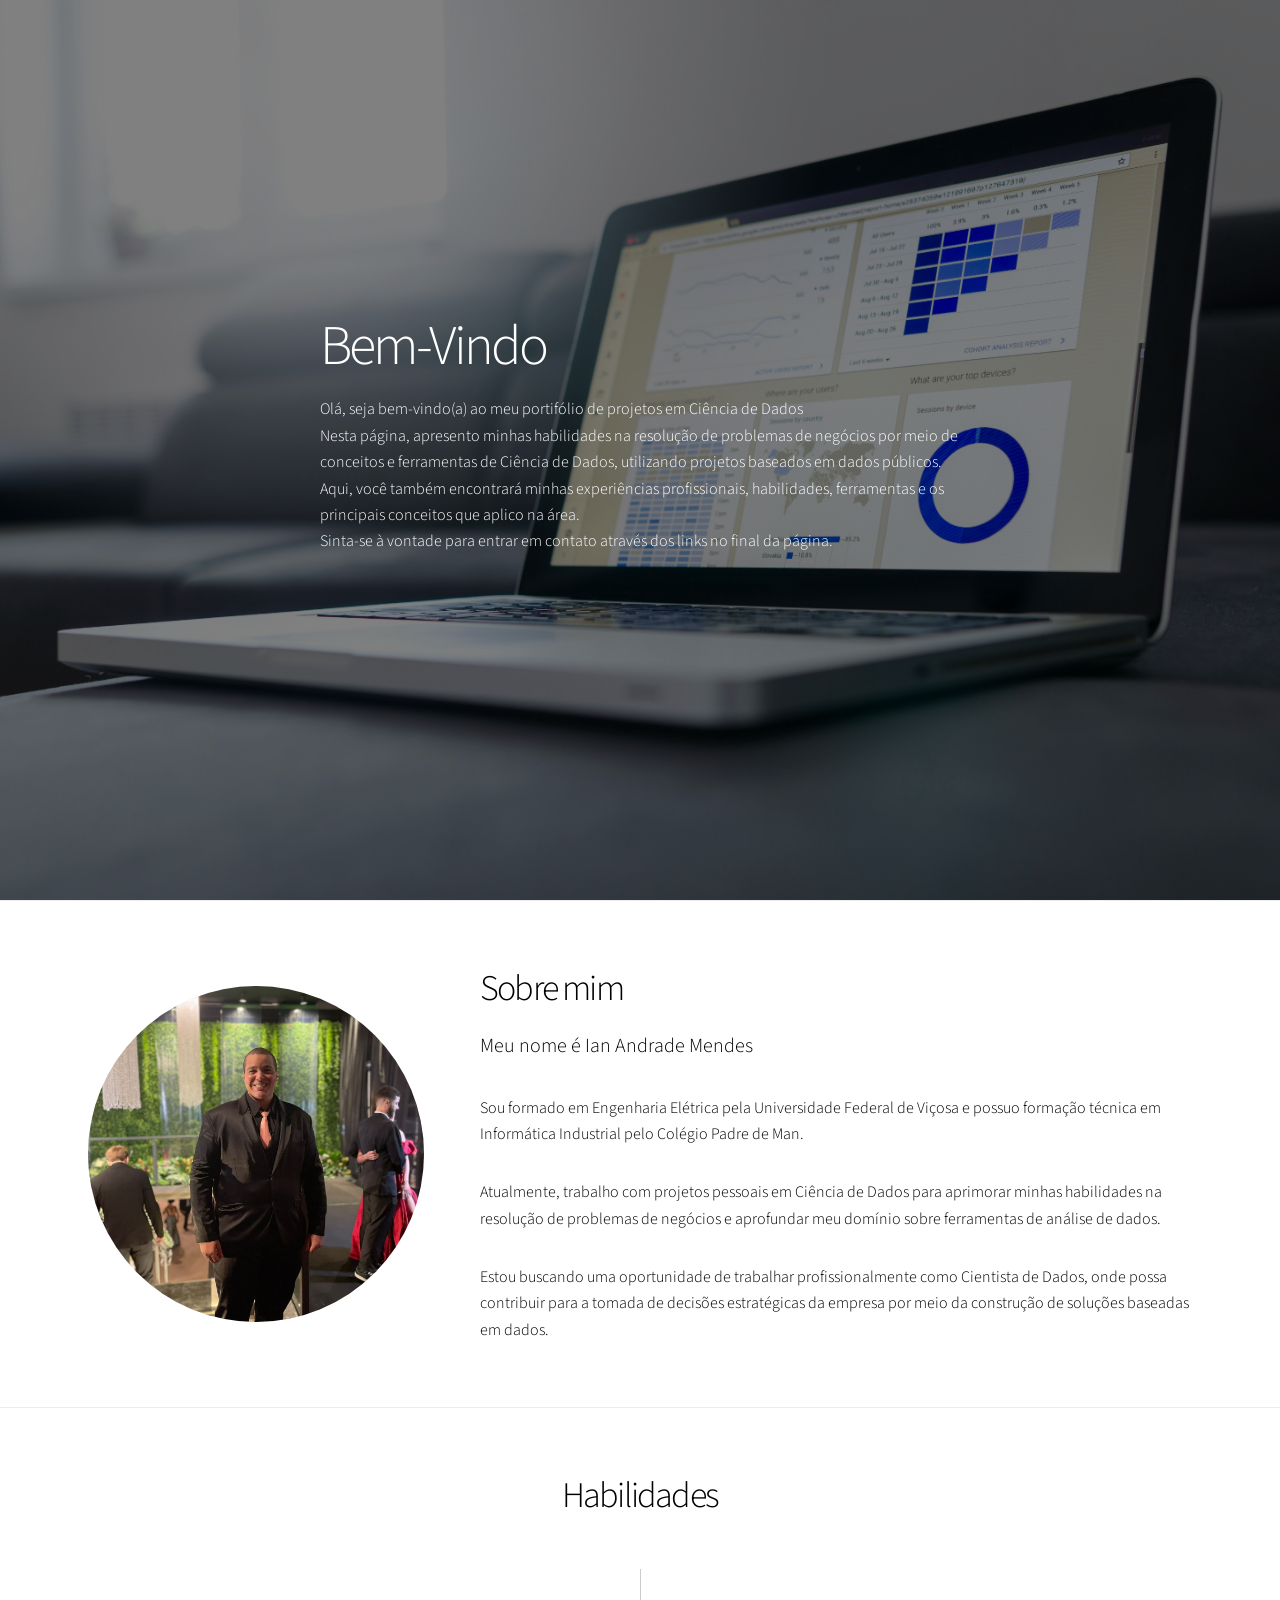
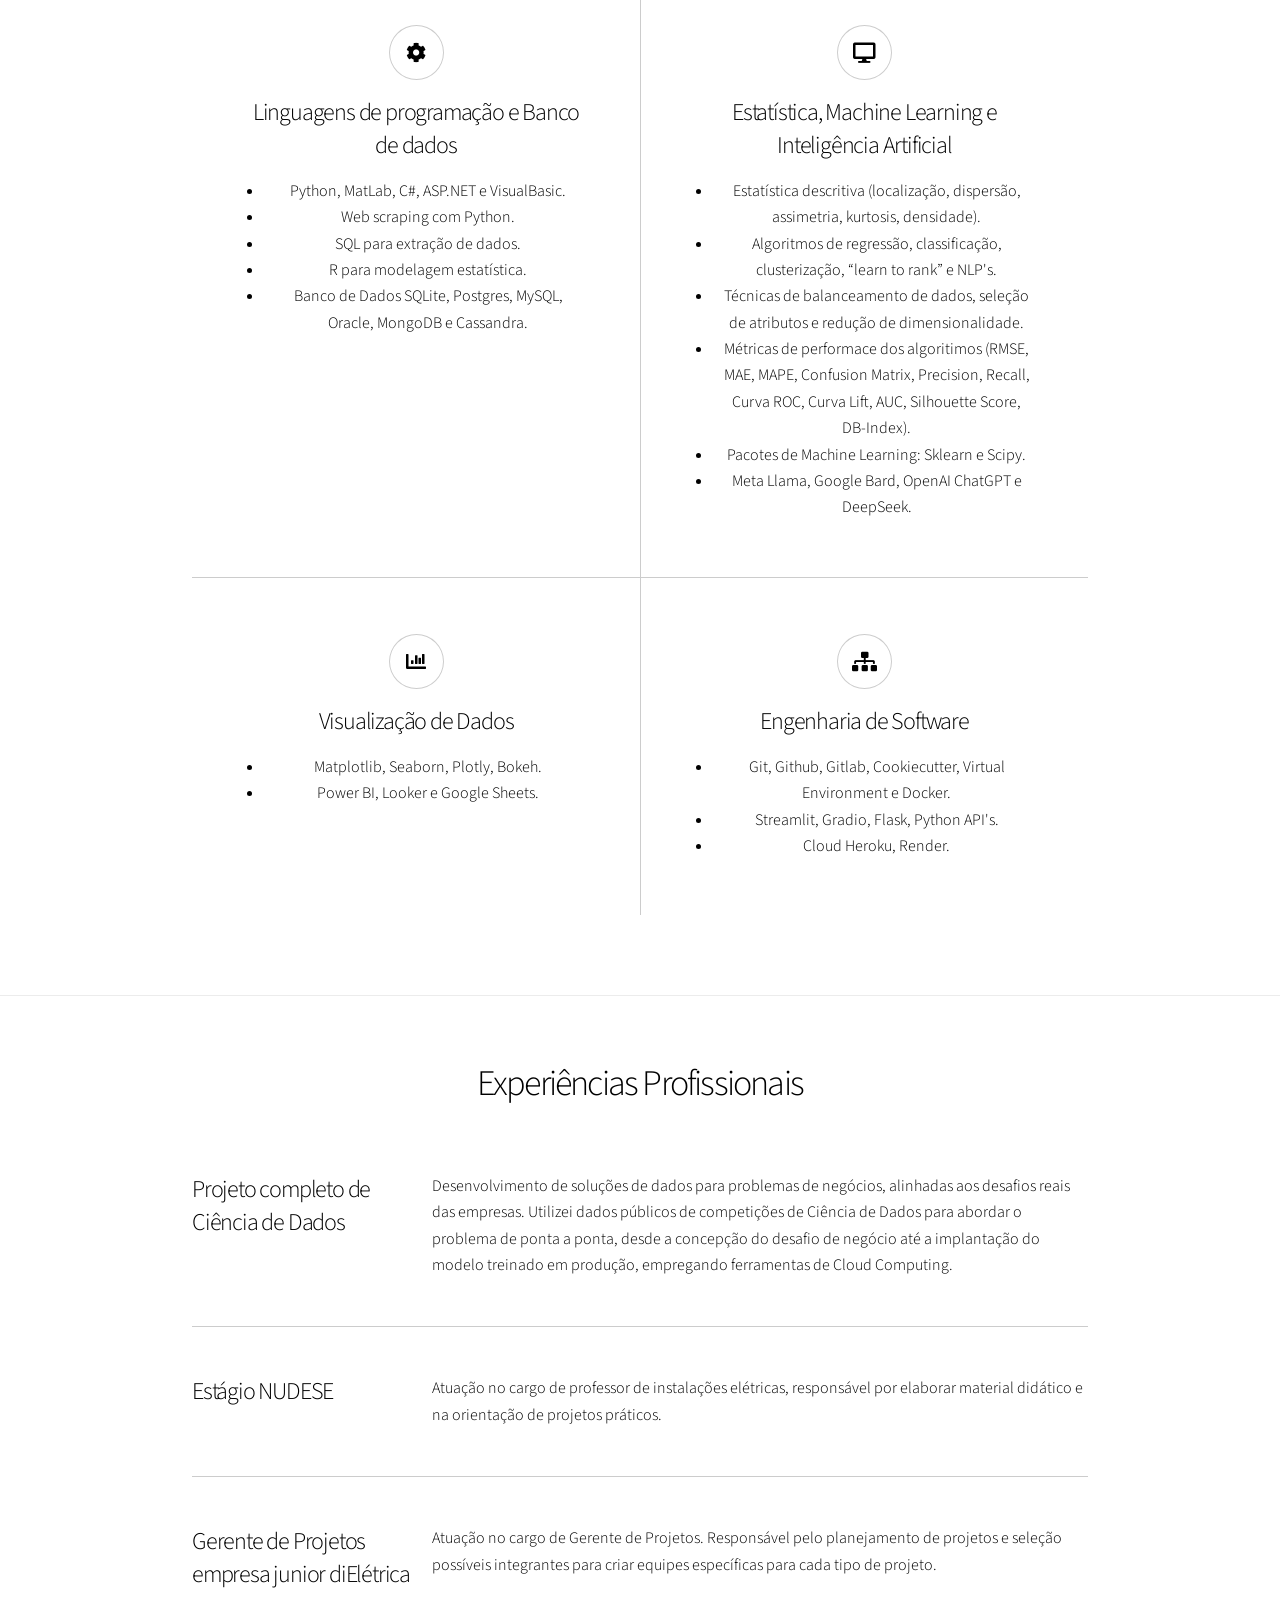
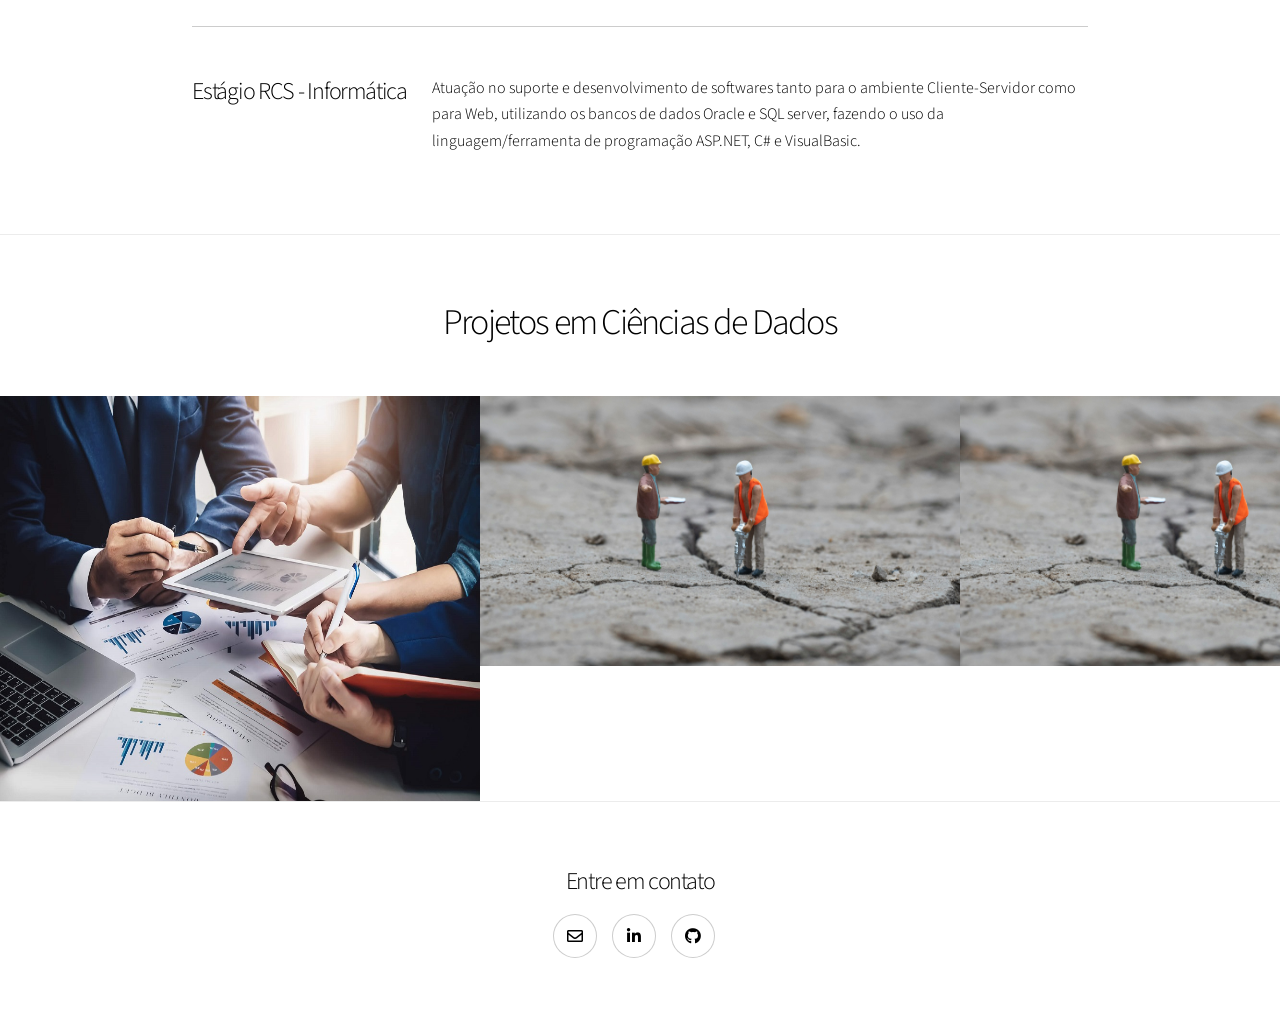
==== index.html @ 3b6299a1 "Update: changed saiba mais link in index.html" ====
<!DOCTYPE HTML>
<!--
	Story by HTML5 UP
	html5up.net | @ajlkn
	Free for personal and commercial use under the CCA 3.0 license (html5up.net/license)
-->
<html>
	<head>
		<title>Portifólio de Projetos</title>
		<meta charset="utf-8" />
		<meta name="viewport" content="width=device-width, initial-scale=1, user-scalable=no" />
		<link rel="stylesheet" href="assets/css/main.css" />
		<noscript><link rel="stylesheet" href="assets/css/noscript.css" /></noscript>
	</head>
	<body class="is-preload">

		<!-- Wrapper -->
			<div id="wrapper" class="divided">

				<!-- Bem Vindo -->		
					<section class="banner onload-image-fade-in onload-content-fade-right style5 fullscreen content-align-left image-position-center invert">
						<div class="content">
							<h1>Bem-Vindo</h1>
							<p>Olá, seja bem-vindo(a) ao meu portifólio de projetos em Ciência de Dados<br>
								Nesta página, apresento minhas habilidades na resolução de problemas de negócios por meio de conceitos e ferramentas de Ciência de Dados, utilizando projetos baseados em dados públicos.<br>
								Aqui, você também encontrará minhas experiências profissionais, habilidades, ferramentas e os principais conceitos que aplico na área.<br>
								Sinta-se à vontade para entrar em contato através dos links no final da página.
								</p>
						</div>
						<div class="image">
							<img src="images/img01.jpg" alt="" />
						</div>
					</section>

				<!-- Sobre mim -->
					<section class="spotlight style2 orient-right content-align-left image-position-center onscroll-image-fade-in" id="first">
						<div class="content">
							<h2>Sobre mim</h2>
							<p class="major">Meu nome é Ian Andrade Mendes</p>
							<p>Sou formado em Engenharia Elétrica pela Universidade Federal de Viçosa e possuo formação técnica em Informática Industrial pelo Colégio Padre de Man.</p>
							<p>Atualmente, trabalho com projetos pessoais em Ciência de Dados para aprimorar minhas habilidades na resolução de problemas de negócios e aprofundar meu domínio sobre ferramentas de análise de dados.</p>
							<p>Estou buscando uma oportunidade de trabalhar profissionalmente como Cientista de Dados, onde possa contribuir para a tomada de decisões estratégicas da empresa por meio da construção de soluções baseadas em dados.</p>
						</div>
						<div class="image">
							<img src="images/perfil.jpg" alt="" />
						</div>
					</section>

				<!-- Habilidades -->
				<section class="wrapper style1 align-center">
					<div class="inner">
						<h2>Habilidades</h2>
						<div class="items style1 big onscroll-fade-in">
							<section>
								<span class="icon solid style2 major fa-cog"></span>
								<h3>Linguagens de programação e Banco de dados</h3>
								<ul>
									<li>Python, MatLab, C#, ASP.NET e VisualBasic.</li>
									<li>Web scraping com Python.</li>
									<li>SQL para extração de dados.</li>
									<li>R para modelagem estatística.</li>
									<li>Banco de Dados SQLite, Postgres, MySQL, Oracle, MongoDB e Cassandra.</li>
								</ul>
							</section>
							<section>
								<span class="icon solid style2 major fa-desktop"></span>
								<h3>Estatística, Machine Learning e Inteligência Artificial</h3>
								<ul>
									<li>Estatística descritiva (localização, dispersão, assimetria, kurtosis, densidade).</li>
									<li>Algoritmos de regressão, classificação, clusterização, “learn to rank” e NLP's.</li>
									<li>Técnicas de balanceamento de dados, seleção de atributos e redução de dimensionalidade.</li>
									<li>Métricas de performace dos algoritimos (RMSE, MAE, MAPE, Confusion Matrix, Precision, Recall, Curva ROC, Curva Lift, AUC, Silhouette Score, DB-Index).</li>
									<li>Pacotes de Machine Learning: Sklearn e Scipy.</li>
									<li>Meta Llama, Google Bard, OpenAI ChatGPT e DeepSeek.</li>
								</ul>
							</section>
							<section>
								<span class="icon solid style2 major fa-chart-bar"></span>
								<h3>Visualização de Dados</h3>
								<ul>
									<li>Matplotlib, Seaborn, Plotly, Bokeh.</li>
									<li>Power BI, Looker e Google Sheets.</li>
								</ul>
							</section>
							<section>
								<span class="icon solid style2 major fa-sitemap"></span>
								<h3>Engenharia de Software</h3>
								<ul>
									<li>Git, Github, Gitlab, Cookiecutter, Virtual Environment e Docker.</li>
									<li>Streamlit, Gradio, Flask, Python API's.</li>
									<li>Cloud Heroku, Render.</li>
								</ul>
							</section>
						</div>
					</div>
				</section>

				<!-- Experiencias Profissionais -->
				<section class="wrapper style1 align-center">
					<div class="inner">
						<h2>Experiências Profissionais</h2>
						<div class="index align-left">
							<!-- Projetos de ciencia de dados -->
								<section>
									<header>
										<h3>Projeto completo de Ciência de Dados</h3>
									</header>
									<div class="content">

										<p>Desenvolvimento de soluções de dados para problemas de negócios, alinhadas aos desafios reais das empresas.
										Utilizei dados públicos de competições de Ciência de Dados para abordar o problema de ponta a ponta, desde a concepção do 
										desafio de negócio até a implantação do modelo treinado em produção, empregando ferramentas de Cloud Computing.</p>

									</div>
								</section>
							<!-- Estágio Nudese -->
							<section>
								<header>
									<h3>Estágio NUDESE</h3>
								</header>
								<div class="content">
									<p>Atuação no cargo de professor de instalações elétricas, responsável por elaborar material didático e na orientação de projetos práticos.</p>
								</div>
							</section>
							<!-- Empresa Junior -->
							<section>
								<header>
									<h3>Gerente de Projetos empresa junior diElétrica</h3>
								</header>
								<div class="content">
									<p>Atuação no cargo de Gerente de Projetos. Responsável pelo planejamento de projetos e seleção possíveis integrantes para criar equipes específicas para cada tipo de projeto.</p>
								</div>
							</section>
							<!-- Estágio RCS -->
							<section>
								<header>
									<h3>Estágio RCS - Informática</h3>
								</header>
								<div class="content">
									<p>Atuação no suporte e desenvolvimento de softwares tanto para o ambiente Cliente-Servidor como para Web, utilizando os bancos de dados Oracle e SQL server, fazendo o uso da linguagem/ferramenta de programação ASP.NET, C# e VisualBasic.</p>
								</div>
							</section>
						</div>
					</div>
				</section>
					
				<!-- Projetos -->
					<section class="wrapper style1 align-center">
						<div class="inner">
							<h2>Projetos em Ciências de Dados</h2>
						</div>

						<!-- Gallery -->
							<div class="gallery style2 big lightbox onscroll-fade-in">
								<article>
									<a href="https://rossmann-forecast.streamlit.app" class="image">
										<img src="images/gallery/thumbs/prev2.jpg" height="405" alt="" />
									</a>
									<div class="caption">
										<h3>Previsão de vendas</h3>
										<p>Utilizei Python, estatística e técnicas de Machine Learning supervisionado para prever a receita de um grupo de lojas.
											A modelagem foi baseada nas características e no desempenho individual de cada loja, permitindo estimar a receita esperada para as próximas 6 semanas.</p>
											<h5>Ferramentas utilizadas:</h5>
											<p>	Git, Github, Python, Pandas, Matplotlib, Seaborn, Boruta,
												Linear Regression, Lasso, Random Forest, XGBoost,
												Render, Heroku, Ngrok. </p>
										<ul class="actions fixed">
											<li><span class="button small">Saiba Mais</span></li>
										</ul>
									</div>
								</article>
								<article>
									<a class="image">
										<img src="images/gallery/thumbs/underconstruct.jpg" alt="" />
									</a>
									<div class="caption">
										<h3>Projetos Futuros</h3>
										<p></p>
										<ul class="actions fixed">
											<li><span class="button small">Saiba Mais</span></li>
										</ul>
									</div>
								</article>
								<article>
									<a class="image">
										<img src="images/gallery/thumbs/underconstruct.jpg" alt="" />
									</a>
									<div class="caption">
										<h3>Projetos Futuros</h3>
										<p></p>
										<ul class="actions fixed">
											<li><span class="button small">Saiba Mais</span></li>
										</ul>
									</div>
								</article>
							</div>

					</section>
	
				<!-- Footer -->
					<footer class="wrapper style1 align-center">
						<div class="inner">
							<header>
								<h3>Entre em contato</h3>
							</header>
							<ul class="icons">
								<li><a class="icon style2 fa-envelope" onclick="copiarTexto()"><span class="copied-message" id="message">Email copiado!</span></a></li>
								<li><a href="https://www.linkedin.com/in/ian-andrade/" class="icon brands style2 fa-linkedin-in"><span class="label">LinkedIn</span></a></li>
								<li><a href="https://github.com/IanAndMendesDS" class="icon brands style2 fa-github"><span class="label">Github</span></a></li>


								<script>
									function copiarTexto() {
										const texto = "ian.mendes@ufv.br";
										navigator.clipboard.writeText(texto).then(() => {
											let message = document.getElementById("message");
											message.classList.add("show");
							
											// Esconder a mensagem após 2 segundos
											setTimeout(() => {
												message.classList.remove("show");
											}, 2000);
										}).catch(err => console.error("Erro ao copiar texto: ", err));
									}
								</script>
							</ul>
						</div>
					</footer>

			</div>

		<!-- Scripts -->
			<script src="assets/js/jquery.min.js"></script>
			<script src="assets/js/jquery.scrollex.min.js"></script>
			<script src="assets/js/jquery.scrolly.min.js"></script>
			<script src="assets/js/browser.min.js"></script>
			<script src="assets/js/breakpoints.min.js"></script>
			<script src="assets/js/util.js"></script>
			<script src="assets/js/main.js"></script>

	</body>
</html>
---- assets/css/main.css ----
@import url(fontawesome-all.min.css);
@import url("https://fonts.googleapis.com/css?family=Source+Sans+Pro:300,300i,400,400i");

/*
	Story by HTML5 UP
	html5up.net | @ajlkn
	Free for personal and commercial use under the CCA 3.0 license (html5up.net/license)
*/

html, body, div, span, applet, object,
iframe, h1, h2, h3, h4, h5, h6, p, blockquote,
pre, a, abbr, acronym, address, big, cite,
code, del, dfn, em, img, ins, kbd, q, s, samp,
small, strike, strong, sub, sup, tt, var, b,
u, i, center, dl, dt, dd, ol, ul, li, fieldset,
form, label, legend, table, caption, tbody,
tfoot, thead, tr, th, td, article, aside,
canvas, details, embed, figure, figcaption,
footer, header, hgroup, menu, nav, output, ruby,
section, summary, time, mark, audio, video {
	margin: 0;
	padding: 0;
	border: 0;
	font-size: 100%;
	font: inherit;
	vertical-align: baseline;}

article, aside, details, figcaption, figure,
footer, header, hgroup, menu, nav, section {
	display: block;}

body {
	line-height: 1;
}

ol, ul {
	list-style: none;
}

blockquote, q {
	quotes: none;
}

	blockquote:before, blockquote:after, q:before, q:after {
		content: '';
		content: none;
	}

table {
	border-collapse: collapse;
	border-spacing: 0;
}

body {
	-webkit-text-size-adjust: none;
}

mark {
	background-color: transparent;
	color: inherit;
}

input::-moz-focus-inner {
	border: 0;
	padding: 0;
}

input, select, textarea {
	-moz-appearance: none;
	-webkit-appearance: none;
	-ms-appearance: none;
	appearance: none;
}


/* Copy to clipboard */

	.copied-message {
		position: absolute;
		top: 50%;
		right: 110%;
		transform: translateY(-50%);
		background-color: #28a745;
		color: white;
		padding: 5px 10px;
		border-radius: 5px;
		font-size: 14px;
		opacity: 0;
		transition: opacity 0.3s ease-in-out;
		white-space: nowrap;
	}

	.copied-message.show {
		opacity: 1;
	}


/* Basic */

	@-ms-viewport {
		width: device-width;
	}

	body {
		-ms-overflow-style: scrollbar;
	}

	@media screen and (max-width: 480px) {

		html, body {
			min-width: 320px;
		}

	}

	html {
		box-sizing: border-box;
	}

	*, *:before, *:after {
		box-sizing: inherit;
	}

	body {
		background: #ffffff;
	}

		body.is-preload *, body.is-preload *:before, body.is-preload *:after {
			-moz-animation: none !important;
			-webkit-animation: none !important;
			-ms-animation: none !important;
			animation: none !important;
			-moz-transition: none !important;
			-webkit-transition: none !important;
			-ms-transition: none !important;
			transition: none !important;
		}

/* Type */

	html {
		font-size: 18pt;
	}

		@media screen and (max-width: 1680px) {

			html {
				font-size: 14pt;
			}

		}

		@media screen and (max-width: 1280px) {

			html {
				font-size: 12pt;
			}

		}

		@media screen and (max-width: 736px) {

			html {
				font-size: 11pt;
			}

		}

		@media screen and (max-width: 360px) {

			html {
				font-size: 10pt;
			}

		}

	body {
		background-color: #ffffff;
		color: #000000;
	}

	body, input, select, textarea {
		font-family: "Source Sans Pro", Helvetica, sans-serif;
		font-size: 1rem;
		font-weight: 300;
		line-height: 1.65;
	}

	a {
		-moz-transition: color 0.2s ease-in-out;
		-webkit-transition: color 0.2s ease-in-out;
		-ms-transition: color 0.2s ease-in-out;
		transition: color 0.2s ease-in-out;
		text-decoration: underline;
	}

		a:hover {
			text-decoration: none;
		}

	strong, b {
		font-weight: 400;
	}

	em, i {
		font-style: italic;
	}

	p {
		margin: 0 0 2rem 0;
	}

		p.major {
			font-size: 1.25rem;
		}

	h1, h2, h3, h4, h5, h6 {
		font-weight: 300;
		line-height: 1.375;
		letter-spacing: -0.05em;
		margin: 0 0 1rem 0;
	}

		h1 a, h2 a, h3 a, h4 a, h5 a, h6 a {
			color: inherit;
			text-decoration: none;
		}

	h1 {
		font-size: 3.5rem;
		line-height: 1.2;
	}

	h2 {
		font-size: 2.25rem;
	}

	h3 {
		font-size: 1.5rem;
	}

	h4 {
		font-size: 1.1rem;
	}

	h5 {
		font-size: 0.9rem;
	}

	h6 {
		font-size: 0.7rem;
	}

	sub {
		font-size: 0.8rem;
		position: relative;
		top: 0.5rem;
	}

	sup {
		font-size: 0.8rem;
		position: relative;
		top: -0.5rem;
	}

	blockquote {
		border-left: solid 4px;
		font-style: italic;
		margin: 0 0 2rem 0;
		padding: 0.5rem 0 0.5rem 2rem;
	}

	code {
		border-radius: 4px;
		font-family: "Courier New", monospace;
		font-size: 0.9em;
		margin: 0 0.25rem;
		padding: 0.25rem 0.325rem;
	}

	pre {
		-webkit-overflow-scrolling: touch;
		font-family: "Courier New", monospace;
		font-size: 0.9em;
		margin: 0 0 2rem 0;
	}

		pre code {
			display: block;
			line-height: 1.5;
			padding: 0.75rem 1rem;
			overflow-x: auto;
		}

	hr {
		border: 0;
		border-bottom: solid 1px;
		margin: 2.5rem 0;
	}

		hr.major {
			margin: 3.5rem 0;
		}

	.align-left {
		text-align: left;
	}

	.align-center {
		text-align: center;
	}

	.align-right {
		text-align: right;
	}

	@media screen and (max-width: 736px) {

		p.major {
			font-size: 1.1rem;
		}

		h1 {
			font-size: 2.5rem;
		}

		h2 {
			font-size: 2rem;
		}

		h3 {
			font-size: 1.25rem;
		}

		h4 {
			font-size: 1rem;
		}

	}

	input, select, textarea {
		color: #000000;
	}

	a {
		color: #000000;
	}

		a:hover {
			color: #47D3E5;
		}

	strong, b {
		color: #000000;
	}

	h1, h2, h3, h4, h5, h6 {
		color: #000000;
	}

	blockquote {
		border-left-color: rgba(0, 0, 0, 0.2);
	}

	code {
		background: rgba(0, 0, 0, 0.05);
		border-color: rgba(0, 0, 0, 0.2);
	}

	hr {
		border-bottom-color: rgba(0, 0, 0, 0.2);
	}

/* Row */

	.row {
		display: flex;
		flex-wrap: wrap;
		box-sizing: border-box;
		align-items: stretch;
	}

		.row > * {
			box-sizing: border-box;
		}

		.row.gtr-uniform > * > :last-child {
			margin-bottom: 0;
		}

		.row.aln-left {
			justify-content: flex-start;
		}

		.row.aln-center {
			justify-content: center;
		}

		.row.aln-right {
			justify-content: flex-end;
		}

		.row.aln-top {
			align-items: flex-start;
		}

		.row.aln-middle {
			align-items: center;
		}

		.row.aln-bottom {
			align-items: flex-end;
		}

		.row > .imp {
			order: -1;
		}

		.row > .col-1 {
			width: 8.33333%;
		}

		.row > .off-1 {
			margin-left: 8.33333%;
		}

		.row > .col-2 {
			width: 16.66667%;
		}

		.row > .off-2 {
			margin-left: 16.66667%;
		}

		.row > .col-3 {
			width: 25%;
		}

		.row > .off-3 {
			margin-left: 25%;
		}

		.row > .col-4 {
			width: 33.33333%;
		}

		.row > .off-4 {
			margin-left: 33.33333%;
		}

		.row > .col-5 {
			width: 41.66667%;
		}

		.row > .off-5 {
			margin-left: 41.66667%;
		}

		.row > .col-6 {
			width: 50%;
		}

		.row > .off-6 {
			margin-left: 50%;
		}

		.row > .col-7 {
			width: 58.33333%;
		}

		.row > .off-7 {
			margin-left: 58.33333%;
		}

		.row > .col-8 {
			width: 66.66667%;
		}

		.row > .off-8 {
			margin-left: 66.66667%;
		}

		.row > .col-9 {
			width: 75%;
		}

		.row > .off-9 {
			margin-left: 75%;
		}

		.row > .col-10 {
			width: 83.33333%;
		}

		.row > .off-10 {
			margin-left: 83.33333%;
		}

		.row > .col-11 {
			width: 91.66667%;
		}

		.row > .off-11 {
			margin-left: 91.66667%;
		}

		.row > .col-12 {
			width: 100%;
		}

		.row > .off-12 {
			margin-left: 100%;
		}

		.row.gtr-0 {
			margin-top: 0;
			margin-left: 0rem;
		}

			.row.gtr-0 > * {
				padding: 0 0 0 0rem;
			}

			.row.gtr-0.gtr-uniform {
				margin-top: 0rem;
			}

				.row.gtr-0.gtr-uniform > * {
					padding-top: 0rem;
				}

		.row.gtr-25 {
			margin-top: 0;
			margin-left: -0.5rem;
		}

			.row.gtr-25 > * {
				padding: 0 0 0 0.5rem;
			}

			.row.gtr-25.gtr-uniform {
				margin-top: -0.5rem;
			}

				.row.gtr-25.gtr-uniform > * {
					padding-top: 0.5rem;
				}

		.row.gtr-50 {
			margin-top: 0;
			margin-left: -1rem;
		}

			.row.gtr-50 > * {
				padding: 0 0 0 1rem;
			}

			.row.gtr-50.gtr-uniform {
				margin-top: -1rem;
			}

				.row.gtr-50.gtr-uniform > * {
					padding-top: 1rem;
				}

		.row {
			margin-top: 0;
			margin-left: -2rem;
		}

			.row > * {
				padding: 0 0 0 2rem;
			}

			.row.gtr-uniform {
				margin-top: -2rem;
			}

				.row.gtr-uniform > * {
					padding-top: 2rem;
				}

		.row.gtr-150 {
			margin-top: 0;
			margin-left: -3rem;
		}

			.row.gtr-150 > * {
				padding: 0 0 0 3rem;
			}

			.row.gtr-150.gtr-uniform {
				margin-top: -3rem;
			}

				.row.gtr-150.gtr-uniform > * {
					padding-top: 3rem;
				}

		.row.gtr-200 {
			margin-top: 0;
			margin-left: -4rem;
		}

			.row.gtr-200 > * {
				padding: 0 0 0 4rem;
			}

			.row.gtr-200.gtr-uniform {
				margin-top: -4rem;
			}

				.row.gtr-200.gtr-uniform > * {
					padding-top: 4rem;
				}

		@media screen and (max-width: 1680px) {

			.row {
				display: flex;
				flex-wrap: wrap;
				box-sizing: border-box;
				align-items: stretch;
			}

				.row > * {
					box-sizing: border-box;
				}

				.row.gtr-uniform > * > :last-child {
					margin-bottom: 0;
				}

				.row.aln-left {
					justify-content: flex-start;
				}

				.row.aln-center {
					justify-content: center;
				}

				.row.aln-right {
					justify-content: flex-end;
				}

				.row.aln-top {
					align-items: flex-start;
				}

				.row.aln-middle {
					align-items: center;
				}

				.row.aln-bottom {
					align-items: flex-end;
				}

				.row > .imp-xlarge {
					order: -1;
				}

				.row > .col-1-xlarge {
					width: 8.33333%;
				}

				.row > .off-1-xlarge {
					margin-left: 8.33333%;
				}

				.row > .col-2-xlarge {
					width: 16.66667%;
				}

				.row > .off-2-xlarge {
					margin-left: 16.66667%;
				}

				.row > .col-3-xlarge {
					width: 25%;
				}

				.row > .off-3-xlarge {
					margin-left: 25%;
				}

				.row > .col-4-xlarge {
					width: 33.33333%;
				}

				.row > .off-4-xlarge {
					margin-left: 33.33333%;
				}

				.row > .col-5-xlarge {
					width: 41.66667%;
				}

				.row > .off-5-xlarge {
					margin-left: 41.66667%;
				}

				.row > .col-6-xlarge {
					width: 50%;
				}

				.row > .off-6-xlarge {
					margin-left: 50%;
				}

				.row > .col-7-xlarge {
					width: 58.33333%;
				}

				.row > .off-7-xlarge {
					margin-left: 58.33333%;
				}

				.row > .col-8-xlarge {
					width: 66.66667%;
				}

				.row > .off-8-xlarge {
					margin-left: 66.66667%;
				}

				.row > .col-9-xlarge {
					width: 75%;
				}

				.row > .off-9-xlarge {
					margin-left: 75%;
				}

				.row > .col-10-xlarge {
					width: 83.33333%;
				}

				.row > .off-10-xlarge {
					margin-left: 83.33333%;
				}

				.row > .col-11-xlarge {
					width: 91.66667%;
				}

				.row > .off-11-xlarge {
					margin-left: 91.66667%;
				}

				.row > .col-12-xlarge {
					width: 100%;
				}

				.row > .off-12-xlarge {
					margin-left: 100%;
				}

				.row.gtr-0 {
					margin-top: 0;
					margin-left: 0rem;
				}

					.row.gtr-0 > * {
						padding: 0 0 0 0rem;
					}

					.row.gtr-0.gtr-uniform {
						margin-top: 0rem;
					}

						.row.gtr-0.gtr-uniform > * {
							padding-top: 0rem;
						}

				.row.gtr-25 {
					margin-top: 0;
					margin-left: -0.5rem;
				}

					.row.gtr-25 > * {
						padding: 0 0 0 0.5rem;
					}

					.row.gtr-25.gtr-uniform {
						margin-top: -0.5rem;
					}

						.row.gtr-25.gtr-uniform > * {
							padding-top: 0.5rem;
						}

				.row.gtr-50 {
					margin-top: 0;
					margin-left: -1rem;
				}

					.row.gtr-50 > * {
						padding: 0 0 0 1rem;
					}

					.row.gtr-50.gtr-uniform {
						margin-top: -1rem;
					}

						.row.gtr-50.gtr-uniform > * {
							padding-top: 1rem;
						}

				.row {
					margin-top: 0;
					margin-left: -2rem;
				}

					.row > * {
						padding: 0 0 0 2rem;
					}

					.row.gtr-uniform {
						margin-top: -2rem;
					}

						.row.gtr-uniform > * {
							padding-top: 2rem;
						}

				.row.gtr-150 {
					margin-top: 0;
					margin-left: -3rem;
				}

					.row.gtr-150 > * {
						padding: 0 0 0 3rem;
					}

					.row.gtr-150.gtr-uniform {
						margin-top: -3rem;
					}

						.row.gtr-150.gtr-uniform > * {
							padding-top: 3rem;
						}

				.row.gtr-200 {
					margin-top: 0;
					margin-left: -4rem;
				}

					.row.gtr-200 > * {
						padding: 0 0 0 4rem;
					}

					.row.gtr-200.gtr-uniform {
						margin-top: -4rem;
					}

						.row.gtr-200.gtr-uniform > * {
							padding-top: 4rem;
						}

		}

		@media screen and (max-width: 1280px) {

			.row {
				display: flex;
				flex-wrap: wrap;
				box-sizing: border-box;
				align-items: stretch;
			}

				.row > * {
					box-sizing: border-box;
				}

				.row.gtr-uniform > * > :last-child {
					margin-bottom: 0;
				}

				.row.aln-left {
					justify-content: flex-start;
				}

				.row.aln-center {
					justify-content: center;
				}

				.row.aln-right {
					justify-content: flex-end;
				}

				.row.aln-top {
					align-items: flex-start;
				}

				.row.aln-middle {
					align-items: center;
				}

				.row.aln-bottom {
					align-items: flex-end;
				}

				.row > .imp-large {
					order: -1;
				}

				.row > .col-1-large {
					width: 8.33333%;
				}

				.row > .off-1-large {
					margin-left: 8.33333%;
				}

				.row > .col-2-large {
					width: 16.66667%;
				}

				.row > .off-2-large {
					margin-left: 16.66667%;
				}

				.row > .col-3-large {
					width: 25%;
				}

				.row > .off-3-large {
					margin-left: 25%;
				}

				.row > .col-4-large {
					width: 33.33333%;
				}

				.row > .off-4-large {
					margin-left: 33.33333%;
				}

				.row > .col-5-large {
					width: 41.66667%;
				}

				.row > .off-5-large {
					margin-left: 41.66667%;
				}

				.row > .col-6-large {
					width: 50%;
				}

				.row > .off-6-large {
					margin-left: 50%;
				}

				.row > .col-7-large {
					width: 58.33333%;
				}

				.row > .off-7-large {
					margin-left: 58.33333%;
				}

				.row > .col-8-large {
					width: 66.66667%;
				}

				.row > .off-8-large {
					margin-left: 66.66667%;
				}

				.row > .col-9-large {
					width: 75%;
				}

				.row > .off-9-large {
					margin-left: 75%;
				}

				.row > .col-10-large {
					width: 83.33333%;
				}

				.row > .off-10-large {
					margin-left: 83.33333%;
				}

				.row > .col-11-large {
					width: 91.66667%;
				}

				.row > .off-11-large {
					margin-left: 91.66667%;
				}

				.row > .col-12-large {
					width: 100%;
				}

				.row > .off-12-large {
					margin-left: 100%;
				}

				.row.gtr-0 {
					margin-top: 0;
					margin-left: 0rem;
				}

					.row.gtr-0 > * {
						padding: 0 0 0 0rem;
					}

					.row.gtr-0.gtr-uniform {
						margin-top: 0rem;
					}

						.row.gtr-0.gtr-uniform > * {
							padding-top: 0rem;
						}

				.row.gtr-25 {
					margin-top: 0;
					margin-left: -0.5rem;
				}

					.row.gtr-25 > * {
						padding: 0 0 0 0.5rem;
					}

					.row.gtr-25.gtr-uniform {
						margin-top: -0.5rem;
					}

						.row.gtr-25.gtr-uniform > * {
							padding-top: 0.5rem;
						}

				.row.gtr-50 {
					margin-top: 0;
					margin-left: -1rem;
				}

					.row.gtr-50 > * {
						padding: 0 0 0 1rem;
					}

					.row.gtr-50.gtr-uniform {
						margin-top: -1rem;
					}

						.row.gtr-50.gtr-uniform > * {
							padding-top: 1rem;
						}

				.row {
					margin-top: 0;
					margin-left: -2rem;
				}

					.row > * {
						padding: 0 0 0 2rem;
					}

					.row.gtr-uniform {
						margin-top: -2rem;
					}

						.row.gtr-uniform > * {
							padding-top: 2rem;
						}

				.row.gtr-150 {
					margin-top: 0;
					margin-left: -3rem;
				}

					.row.gtr-150 > * {
						padding: 0 0 0 3rem;
					}

					.row.gtr-150.gtr-uniform {
						margin-top: -3rem;
					}

						.row.gtr-150.gtr-uniform > * {
							padding-top: 3rem;
						}

				.row.gtr-200 {
					margin-top: 0;
					margin-left: -4rem;
				}

					.row.gtr-200 > * {
						padding: 0 0 0 4rem;
					}

					.row.gtr-200.gtr-uniform {
						margin-top: -4rem;
					}

						.row.gtr-200.gtr-uniform > * {
							padding-top: 4rem;
						}

		}

		@media screen and (max-width: 980px) {

			.row {
				display: flex;
				flex-wrap: wrap;
				box-sizing: border-box;
				align-items: stretch;
			}

				.row > * {
					box-sizing: border-box;
				}

				.row.gtr-uniform > * > :last-child {
					margin-bottom: 0;
				}

				.row.aln-left {
					justify-content: flex-start;
				}

				.row.aln-center {
					justify-content: center;
				}

				.row.aln-right {
					justify-content: flex-end;
				}

				.row.aln-top {
					align-items: flex-start;
				}

				.row.aln-middle {
					align-items: center;
				}

				.row.aln-bottom {
					align-items: flex-end;
				}

				.row > .imp-medium {
					order: -1;
				}

				.row > .col-1-medium {
					width: 8.33333%;
				}

				.row > .off-1-medium {
					margin-left: 8.33333%;
				}

				.row > .col-2-medium {
					width: 16.66667%;
				}

				.row > .off-2-medium {
					margin-left: 16.66667%;
				}

				.row > .col-3-medium {
					width: 25%;
				}

				.row > .off-3-medium {
					margin-left: 25%;
				}

				.row > .col-4-medium {
					width: 33.33333%;
				}

				.row > .off-4-medium {
					margin-left: 33.33333%;
				}

				.row > .col-5-medium {
					width: 41.66667%;
				}

				.row > .off-5-medium {
					margin-left: 41.66667%;
				}

				.row > .col-6-medium {
					width: 50%;
				}

				.row > .off-6-medium {
					margin-left: 50%;
				}

				.row > .col-7-medium {
					width: 58.33333%;
				}

				.row > .off-7-medium {
					margin-left: 58.33333%;
				}

				.row > .col-8-medium {
					width: 66.66667%;
				}

				.row > .off-8-medium {
					margin-left: 66.66667%;
				}

				.row > .col-9-medium {
					width: 75%;
				}

				.row > .off-9-medium {
					margin-left: 75%;
				}

				.row > .col-10-medium {
					width: 83.33333%;
				}

				.row > .off-10-medium {
					margin-left: 83.33333%;
				}

				.row > .col-11-medium {
					width: 91.66667%;
				}

				.row > .off-11-medium {
					margin-left: 91.66667%;
				}

				.row > .col-12-medium {
					width: 100%;
				}

				.row > .off-12-medium {
					margin-left: 100%;
				}

				.row.gtr-0 {
					margin-top: 0;
					margin-left: 0rem;
				}

					.row.gtr-0 > * {
						padding: 0 0 0 0rem;
					}

					.row.gtr-0.gtr-uniform {
						margin-top: 0rem;
					}

						.row.gtr-0.gtr-uniform > * {
							padding-top: 0rem;
						}

				.row.gtr-25 {
					margin-top: 0;
					margin-left: -0.5rem;
				}

					.row.gtr-25 > * {
						padding: 0 0 0 0.5rem;
					}

					.row.gtr-25.gtr-uniform {
						margin-top: -0.5rem;
					}

						.row.gtr-25.gtr-uniform > * {
							padding-top: 0.5rem;
						}

				.row.gtr-50 {
					margin-top: 0;
					margin-left: -1rem;
				}

					.row.gtr-50 > * {
						padding: 0 0 0 1rem;
					}

					.row.gtr-50.gtr-uniform {
						margin-top: -1rem;
					}

						.row.gtr-50.gtr-uniform > * {
							padding-top: 1rem;
						}

				.row {
					margin-top: 0;
					margin-left: -2rem;
				}

					.row > * {
						padding: 0 0 0 2rem;
					}

					.row.gtr-uniform {
						margin-top: -2rem;
					}

						.row.gtr-uniform > * {
							padding-top: 2rem;
						}

				.row.gtr-150 {
					margin-top: 0;
					margin-left: -3rem;
				}

					.row.gtr-150 > * {
						padding: 0 0 0 3rem;
					}

					.row.gtr-150.gtr-uniform {
						margin-top: -3rem;
					}

						.row.gtr-150.gtr-uniform > * {
							padding-top: 3rem;
						}

				.row.gtr-200 {
					margin-top: 0;
					margin-left: -4rem;
				}

					.row.gtr-200 > * {
						padding: 0 0 0 4rem;
					}

					.row.gtr-200.gtr-uniform {
						margin-top: -4rem;
					}

						.row.gtr-200.gtr-uniform > * {
							padding-top: 4rem;
						}

		}

		@media screen and (max-width: 736px) {

			.row {
				display: flex;
				flex-wrap: wrap;
				box-sizing: border-box;
				align-items: stretch;
			}

				.row > * {
					box-sizing: border-box;
				}

				.row.gtr-uniform > * > :last-child {
					margin-bottom: 0;
				}

				.row.aln-left {
					justify-content: flex-start;
				}

				.row.aln-center {
					justify-content: center;
				}

				.row.aln-right {
					justify-content: flex-end;
				}

				.row.aln-top {
					align-items: flex-start;
				}

				.row.aln-middle {
					align-items: center;
				}

				.row.aln-bottom {
					align-items: flex-end;
				}

				.row > .imp-small {
					order: -1;
				}

				.row > .col-1-small {
					width: 8.33333%;
				}

				.row > .off-1-small {
					margin-left: 8.33333%;
				}

				.row > .col-2-small {
					width: 16.66667%;
				}

				.row > .off-2-small {
					margin-left: 16.66667%;
				}

				.row > .col-3-small {
					width: 25%;
				}

				.row > .off-3-small {
					margin-left: 25%;
				}

				.row > .col-4-small {
					width: 33.33333%;
				}

				.row > .off-4-small {
					margin-left: 33.33333%;
				}

				.row > .col-5-small {
					width: 41.66667%;
				}

				.row > .off-5-small {
					margin-left: 41.66667%;
				}

				.row > .col-6-small {
					width: 50%;
				}

				.row > .off-6-small {
					margin-left: 50%;
				}

				.row > .col-7-small {
					width: 58.33333%;
				}

				.row > .off-7-small {
					margin-left: 58.33333%;
				}

				.row > .col-8-small {
					width: 66.66667%;
				}

				.row > .off-8-small {
					margin-left: 66.66667%;
				}

				.row > .col-9-small {
					width: 75%;
				}

				.row > .off-9-small {
					margin-left: 75%;
				}

				.row > .col-10-small {
					width: 83.33333%;
				}

				.row > .off-10-small {
					margin-left: 83.33333%;
				}

				.row > .col-11-small {
					width: 91.66667%;
				}

				.row > .off-11-small {
					margin-left: 91.66667%;
				}

				.row > .col-12-small {
					width: 100%;
				}

				.row > .off-12-small {
					margin-left: 100%;
				}

				.row.gtr-0 {
					margin-top: 0;
					margin-left: 0rem;
				}

					.row.gtr-0 > * {
						padding: 0 0 0 0rem;
					}

					.row.gtr-0.gtr-uniform {
						margin-top: 0rem;
					}

						.row.gtr-0.gtr-uniform > * {
							padding-top: 0rem;
						}

				.row.gtr-25 {
					margin-top: 0;
					margin-left: -0.5rem;
				}

					.row.gtr-25 > * {
						padding: 0 0 0 0.5rem;
					}

					.row.gtr-25.gtr-uniform {
						margin-top: -0.5rem;
					}

						.row.gtr-25.gtr-uniform > * {
							padding-top: 0.5rem;
						}

				.row.gtr-50 {
					margin-top: 0;
					margin-left: -1rem;
				}

					.row.gtr-50 > * {
						padding: 0 0 0 1rem;
					}

					.row.gtr-50.gtr-uniform {
						margin-top: -1rem;
					}

						.row.gtr-50.gtr-uniform > * {
							padding-top: 1rem;
						}

				.row {
					margin-top: 0;
					margin-left: -2rem;
				}

					.row > * {
						padding: 0 0 0 2rem;
					}

					.row.gtr-uniform {
						margin-top: -2rem;
					}

						.row.gtr-uniform > * {
							padding-top: 2rem;
						}

				.row.gtr-150 {
					margin-top: 0;
					margin-left: -3rem;
				}

					.row.gtr-150 > * {
						padding: 0 0 0 3rem;
					}

					.row.gtr-150.gtr-uniform {
						margin-top: -3rem;
					}

						.row.gtr-150.gtr-uniform > * {
							padding-top: 3rem;
						}

				.row.gtr-200 {
					margin-top: 0;
					margin-left: -4rem;
				}

					.row.gtr-200 > * {
						padding: 0 0 0 4rem;
					}

					.row.gtr-200.gtr-uniform {
						margin-top: -4rem;
					}

						.row.gtr-200.gtr-uniform > * {
							padding-top: 4rem;
						}

		}

		@media screen and (max-width: 480px) {

			.row {
				display: flex;
				flex-wrap: wrap;
				box-sizing: border-box;
				align-items: stretch;
			}

				.row > * {
					box-sizing: border-box;
				}

				.row.gtr-uniform > * > :last-child {
					margin-bottom: 0;
				}

				.row.aln-left {
					justify-content: flex-start;
				}

				.row.aln-center {
					justify-content: center;
				}

				.row.aln-right {
					justify-content: flex-end;
				}

				.row.aln-top {
					align-items: flex-start;
				}

				.row.aln-middle {
					align-items: center;
				}

				.row.aln-bottom {
					align-items: flex-end;
				}

				.row > .imp-xsmall {
					order: -1;
				}

				.row > .col-1-xsmall {
					width: 8.33333%;
				}

				.row > .off-1-xsmall {
					margin-left: 8.33333%;
				}

				.row > .col-2-xsmall {
					width: 16.66667%;
				}

				.row > .off-2-xsmall {
					margin-left: 16.66667%;
				}

				.row > .col-3-xsmall {
					width: 25%;
				}

				.row > .off-3-xsmall {
					margin-left: 25%;
				}

				.row > .col-4-xsmall {
					width: 33.33333%;
				}

				.row > .off-4-xsmall {
					margin-left: 33.33333%;
				}

				.row > .col-5-xsmall {
					width: 41.66667%;
				}

				.row > .off-5-xsmall {
					margin-left: 41.66667%;
				}

				.row > .col-6-xsmall {
					width: 50%;
				}

				.row > .off-6-xsmall {
					margin-left: 50%;
				}

				.row > .col-7-xsmall {
					width: 58.33333%;
				}

				.row > .off-7-xsmall {
					margin-left: 58.33333%;
				}

				.row > .col-8-xsmall {
					width: 66.66667%;
				}

				.row > .off-8-xsmall {
					margin-left: 66.66667%;
				}

				.row > .col-9-xsmall {
					width: 75%;
				}

				.row > .off-9-xsmall {
					margin-left: 75%;
				}

				.row > .col-10-xsmall {
					width: 83.33333%;
				}

				.row > .off-10-xsmall {
					margin-left: 83.33333%;
				}

				.row > .col-11-xsmall {
					width: 91.66667%;
				}

				.row > .off-11-xsmall {
					margin-left: 91.66667%;
				}

				.row > .col-12-xsmall {
					width: 100%;
				}

				.row > .off-12-xsmall {
					margin-left: 100%;
				}

				.row.gtr-0 {
					margin-top: 0;
					margin-left: 0rem;
				}

					.row.gtr-0 > * {
						padding: 0 0 0 0rem;
					}

					.row.gtr-0.gtr-uniform {
						margin-top: 0rem;
					}

						.row.gtr-0.gtr-uniform > * {
							padding-top: 0rem;
						}

				.row.gtr-25 {
					margin-top: 0;
					margin-left: -0.5rem;
				}

					.row.gtr-25 > * {
						padding: 0 0 0 0.5rem;
					}

					.row.gtr-25.gtr-uniform {
						margin-top: -0.5rem;
					}

						.row.gtr-25.gtr-uniform > * {
							padding-top: 0.5rem;
						}

				.row.gtr-50 {
					margin-top: 0;
					margin-left: -1rem;
				}

					.row.gtr-50 > * {
						padding: 0 0 0 1rem;
					}

					.row.gtr-50.gtr-uniform {
						margin-top: -1rem;
					}

						.row.gtr-50.gtr-uniform > * {
							padding-top: 1rem;
						}

				.row {
					margin-top: 0;
					margin-left: -2rem;
				}

					.row > * {
						padding: 0 0 0 2rem;
					}

					.row.gtr-uniform {
						margin-top: -2rem;
					}

						.row.gtr-uniform > * {
							padding-top: 2rem;
						}

				.row.gtr-150 {
					margin-top: 0;
					margin-left: -3rem;
				}

					.row.gtr-150 > * {
						padding: 0 0 0 3rem;
					}

					.row.gtr-150.gtr-uniform {
						margin-top: -3rem;
					}

						.row.gtr-150.gtr-uniform > * {
							padding-top: 3rem;
						}

				.row.gtr-200 {
					margin-top: 0;
					margin-left: -4rem;
				}

					.row.gtr-200 > * {
						padding: 0 0 0 4rem;
					}

					.row.gtr-200.gtr-uniform {
						margin-top: -4rem;
					}

						.row.gtr-200.gtr-uniform > * {
							padding-top: 4rem;
						}

		}

		@media screen and (max-width: 360px) {

			.row {
				display: flex;
				flex-wrap: wrap;
				box-sizing: border-box;
				align-items: stretch;
			}

				.row > * {
					box-sizing: border-box;
				}

				.row.gtr-uniform > * > :last-child {
					margin-bottom: 0;
				}

				.row.aln-left {
					justify-content: flex-start;
				}

				.row.aln-center {
					justify-content: center;
				}

				.row.aln-right {
					justify-content: flex-end;
				}

				.row.aln-top {
					align-items: flex-start;
				}

				.row.aln-middle {
					align-items: center;
				}

				.row.aln-bottom {
					align-items: flex-end;
				}

				.row > .imp-xxsmall {
					order: -1;
				}

				.row > .col-1-xxsmall {
					width: 8.33333%;
				}

				.row > .off-1-xxsmall {
					margin-left: 8.33333%;
				}

				.row > .col-2-xxsmall {
					width: 16.66667%;
				}

				.row > .off-2-xxsmall {
					margin-left: 16.66667%;
				}

				.row > .col-3-xxsmall {
					width: 25%;
				}

				.row > .off-3-xxsmall {
					margin-left: 25%;
				}

				.row > .col-4-xxsmall {
					width: 33.33333%;
				}

				.row > .off-4-xxsmall {
					margin-left: 33.33333%;
				}

				.row > .col-5-xxsmall {
					width: 41.66667%;
				}

				.row > .off-5-xxsmall {
					margin-left: 41.66667%;
				}

				.row > .col-6-xxsmall {
					width: 50%;
				}

				.row > .off-6-xxsmall {
					margin-left: 50%;
				}

				.row > .col-7-xxsmall {
					width: 58.33333%;
				}

				.row > .off-7-xxsmall {
					margin-left: 58.33333%;
				}

				.row > .col-8-xxsmall {
					width: 66.66667%;
				}

				.row > .off-8-xxsmall {
					margin-left: 66.66667%;
				}

				.row > .col-9-xxsmall {
					width: 75%;
				}

				.row > .off-9-xxsmall {
					margin-left: 75%;
				}

				.row > .col-10-xxsmall {
					width: 83.33333%;
				}

				.row > .off-10-xxsmall {
					margin-left: 83.33333%;
				}

				.row > .col-11-xxsmall {
					width: 91.66667%;
				}

				.row > .off-11-xxsmall {
					margin-left: 91.66667%;
				}

				.row > .col-12-xxsmall {
					width: 100%;
				}

				.row > .off-12-xxsmall {
					margin-left: 100%;
				}

				.row.gtr-0 {
					margin-top: 0;
					margin-left: 0rem;
				}

					.row.gtr-0 > * {
						padding: 0 0 0 0rem;
					}

					.row.gtr-0.gtr-uniform {
						margin-top: 0rem;
					}

						.row.gtr-0.gtr-uniform > * {
							padding-top: 0rem;
						}

				.row.gtr-25 {
					margin-top: 0;
					margin-left: -0.5rem;
				}

					.row.gtr-25 > * {
						padding: 0 0 0 0.5rem;
					}

					.row.gtr-25.gtr-uniform {
						margin-top: -0.5rem;
					}

						.row.gtr-25.gtr-uniform > * {
							padding-top: 0.5rem;
						}

				.row.gtr-50 {
					margin-top: 0;
					margin-left: -1rem;
				}

					.row.gtr-50 > * {
						padding: 0 0 0 1rem;
					}

					.row.gtr-50.gtr-uniform {
						margin-top: -1rem;
					}

						.row.gtr-50.gtr-uniform > * {
							padding-top: 1rem;
						}

				.row {
					margin-top: 0;
					margin-left: -2rem;
				}

					.row > * {
						padding: 0 0 0 2rem;
					}

					.row.gtr-uniform {
						margin-top: -2rem;
					}

						.row.gtr-uniform > * {
							padding-top: 2rem;
						}

				.row.gtr-150 {
					margin-top: 0;
					margin-left: -3rem;
				}

					.row.gtr-150 > * {
						padding: 0 0 0 3rem;
					}

					.row.gtr-150.gtr-uniform {
						margin-top: -3rem;
					}

						.row.gtr-150.gtr-uniform > * {
							padding-top: 3rem;
						}

				.row.gtr-200 {
					margin-top: 0;
					margin-left: -4rem;
				}

					.row.gtr-200 > * {
						padding: 0 0 0 4rem;
					}

					.row.gtr-200.gtr-uniform {
						margin-top: -4rem;
					}

						.row.gtr-200.gtr-uniform > * {
							padding-top: 4rem;
						}

		}

/* Box */

	.box {
		border-radius: 4px;
		border: solid 1px;
		margin-bottom: 2rem;
		padding: 1.5rem;
	}

		.box > :last-child,
		.box > :last-child > :last-child,
		.box > :last-child > :last-child > :last-child {
			margin-bottom: 0;
		}

		.box.alt {
			border: 0;
			border-radius: 0;
			padding: 0;
		}

	.box {
		border-color: rgba(0, 0, 0, 0.2);
	}

/* Button */

	input[type="submit"],
	input[type="reset"],
	input[type="button"],
	button,
	.button {
		-moz-appearance: none;
		-webkit-appearance: none;
		-ms-appearance: none;
		appearance: none;
		-moz-transition: background-color 0.2s ease-in-out, box-shadow 0.2s ease-in-out, color 0.2s ease-in-out;
		-webkit-transition: background-color 0.2s ease-in-out, box-shadow 0.2s ease-in-out, color 0.2s ease-in-out;
		-ms-transition: background-color 0.2s ease-in-out, box-shadow 0.2s ease-in-out, color 0.2s ease-in-out;
		transition: background-color 0.2s ease-in-out, box-shadow 0.2s ease-in-out, color 0.2s ease-in-out;
		border: 0;
		cursor: pointer;
		display: inline-block;
		font-weight: 400;
		letter-spacing: 0.125em;
		text-align: center;
		text-decoration: none;
		text-transform: uppercase;
		white-space: nowrap;
		font-size: 0.75rem;
		max-width: 20rem;
		height: 3.75em;
		line-height: 3.75em;
		border-radius: 3.75em;
		padding: 0 2.5em;
		text-overflow: ellipsis;
		overflow: hidden;
	}

		input[type="submit"].icon:before,
		input[type="reset"].icon:before,
		input[type="button"].icon:before,
		button.icon:before,
		.button.icon:before {
			margin-right: 0.5rem;
		}

		input[type="submit"].fit,
		input[type="reset"].fit,
		input[type="button"].fit,
		button.fit,
		.button.fit {
			width: 100%;
		}

		input[type="submit"].small,
		input[type="reset"].small,
		input[type="button"].small,
		button.small,
		.button.small {
			font-size: 0.6rem;
			height: 3.325em;
			line-height: 3.325em;
			border-radius: 3.325em;
			padding: 0 2em;
		}

		input[type="submit"].large,
		input[type="reset"].large,
		input[type="button"].large,
		button.large,
		.button.large {
			font-size: 0.8rem;
			height: 4em;
			line-height: 4em;
			border-radius: 4em;
			padding: 0 3em;
		}

		input[type="submit"].wide,
		input[type="reset"].wide,
		input[type="button"].wide,
		button.wide,
		.button.wide {
			min-width: 14em;
		}

		input[type="submit"].disabled, input[type="submit"]:disabled,
		input[type="reset"].disabled,
		input[type="reset"]:disabled,
		input[type="button"].disabled,
		input[type="button"]:disabled,
		button.disabled,
		button:disabled,
		.button.disabled,
		.button:disabled {
			pointer-events: none;
			opacity: 0.25;
		}

	input[type="submit"],
	input[type="reset"],
	input[type="button"],
	button,
	.button {
		background-color: transparent;
		box-shadow: inset 0 0 0 1px rgba(0, 0, 0, 0.2);
		color: #000000 !important;
	}

		input[type="submit"]:hover,
		input[type="reset"]:hover,
		input[type="button"]:hover,
		button:hover,
		.button:hover {
			box-shadow: inset 0 0 0 1px #47D3E5;
			color: #47D3E5 !important;
		}

		input[type="submit"]:active,
		input[type="reset"]:active,
		input[type="button"]:active,
		button:active,
		.button:active {
			background-color: rgba(71, 211, 229, 0.2);
			box-shadow: inset 0 0 0 1px #47D3E5;
			color: #47D3E5 !important;
		}

		input[type="submit"].primary,
		input[type="reset"].primary,
		input[type="button"].primary,
		button.primary,
		.button.primary {
			background-color: #000000;
			box-shadow: none;
			color: #ffffff !important;
		}

			input[type="submit"].primary:hover,
			input[type="reset"].primary:hover,
			input[type="button"].primary:hover,
			button.primary:hover,
			.button.primary:hover {
				background-color: #47D3E5;
			}

			input[type="submit"].primary:active,
			input[type="reset"].primary:active,
			input[type="button"].primary:active,
			button.primary:active,
			.button.primary:active {
				background-color: #1ebdd1;
			}

/* Form */

	form {
		margin: 0 0 2rem 0;
	}

		form > :last-child {
			margin-bottom: 0;
		}

		form > .fields {
			display: -moz-flex;
			display: -webkit-flex;
			display: -ms-flex;
			display: flex;
			-moz-flex-wrap: wrap;
			-webkit-flex-wrap: wrap;
			-ms-flex-wrap: wrap;
			flex-wrap: wrap;
			width: calc(100% + 3rem);
			margin: -1.5rem 0 2rem -1.5rem;
		}

			form > .fields > .field {
				-moz-flex-grow: 0;
				-webkit-flex-grow: 0;
				-ms-flex-grow: 0;
				flex-grow: 0;
				-moz-flex-shrink: 0;
				-webkit-flex-shrink: 0;
				-ms-flex-shrink: 0;
				flex-shrink: 0;
				padding: 1.5rem 0 0 1.5rem;
				width: calc(100% - 1.5rem);
			}

				form > .fields > .field.half {
					width: calc(50% - 0.75rem);
				}

				form > .fields > .field.third {
					width: calc(100%/3 - 0.5rem);
				}

				form > .fields > .field.quarter {
					width: calc(25% - 0.375rem);
				}

		@media screen and (max-width: 480px) {

			form > .fields {
				width: calc(100% + 3rem);
				margin: -1.5rem 0 2rem -1.5rem;
			}

				form > .fields > .field {
					padding: 1.5rem 0 0 1.5rem;
					width: calc(100% - 1.5rem);
				}

					form > .fields > .field.half {
						width: calc(100% - 1.5rem);
					}

					form > .fields > .field.third {
						width: calc(100% - 1.5rem);
					}

					form > .fields > .field.quarter {
						width: calc(100% - 1.5rem);
					}

		}

	label {
		display: block;
		font-size: 0.9rem;
		font-weight: 400;
		margin: 0 0 1rem 0;
	}

	input[type="text"],
	input[type="password"],
	input[type="email"],
	input[type="tel"],
	input[type="search"],
	input[type="url"],
	select,
	textarea {
		-moz-appearance: none;
		-webkit-appearance: none;
		-ms-appearance: none;
		appearance: none;
		background-color: transparent;
		border-radius: 4px;
		border: none;
		border: solid 1px;
		color: inherit;
		display: block;
		outline: 0;
		padding: 0 0.825rem;
		text-decoration: none;
		width: 100%;
	}

		input[type="text"]:invalid,
		input[type="password"]:invalid,
		input[type="email"]:invalid,
		input[type="tel"]:invalid,
		input[type="search"]:invalid,
		input[type="url"]:invalid,
		select:invalid,
		textarea:invalid {
			box-shadow: none;
		}

	select {
		background-size: 1.25rem;
		background-repeat: no-repeat;
		background-position: calc(100% - 1rem) center;
		height: 2.75rem;
		padding-right: 2.75rem;
		text-overflow: ellipsis;
	}

		select:focus::-ms-value {
			background-color: transparent;
		}

		select::-ms-expand {
			display: none;
		}

	input[type="text"],
	input[type="password"],
	input[type="email"],
	input[type="tel"],
	input[type="search"],
	input[type="url"],
	select {
		height: 2.75rem;
	}

	textarea {
		padding: 0.75rem 1rem;
	}

	input[type="checkbox"],
	input[type="radio"] {
		-moz-appearance: none;
		-webkit-appearance: none;
		-ms-appearance: none;
		appearance: none;
		display: block;
		float: left;
		margin-right: -2rem;
		opacity: 0;
		width: 1rem;
		z-index: -1;
	}

		input[type="checkbox"] + label,
		input[type="radio"] + label {
			text-decoration: none;
			-moz-user-select: none;
			-webkit-user-select: none;
			-ms-user-select: none;
			user-select: none;
			cursor: pointer;
			display: inline-block;
			font-size: 1rem;
			font-weight: 300;
			padding-left: 2.4rem;
			padding-right: 0.75rem;
			position: relative;
			margin-bottom: 0;
		}

			input[type="checkbox"] + label:before,
			input[type="radio"] + label:before {
				-moz-osx-font-smoothing: grayscale;
				-webkit-font-smoothing: antialiased;
				display: inline-block;
				font-style: normal;
				font-variant: normal;
				text-rendering: auto;
				line-height: 1;
				text-transform: none !important;
				font-family: 'Font Awesome 5 Free';
				font-weight: 900;
			}

			input[type="checkbox"] + label:before,
			input[type="radio"] + label:before {
				border-radius: 4px;
				border: solid 1px;
				content: '';
				display: inline-block;
				font-size: 0.8rem;
				height: 1.65rem;
				left: 0;
				line-height: 1.65rem;
				position: absolute;
				text-align: center;
				top: 0;
				width: 1.65rem;
			}

		input[type="checkbox"]:checked + label:before,
		input[type="radio"]:checked + label:before {
			content: '\f00c';
		}

	input[type="checkbox"] + label:before {
		border-radius: 4px;
	}

	input[type="radio"] + label:before {
		border-radius: 100%;
	}

	::-webkit-input-placeholder {
		opacity: 1.0;
	}

	:-moz-placeholder {
		opacity: 1.0;
	}

	::-moz-placeholder {
		opacity: 1.0;
	}

	:-ms-input-placeholder {
		opacity: 1.0;
	}

	label {
		color: #000000;
	}

	input[type="text"],
	input[type="password"],
	input[type="email"],
	input[type="tel"],
	input[type="search"],
	input[type="url"],
	select,
	textarea {
		border-color: rgba(0, 0, 0, 0.2);
	}

		input[type="text"]:focus,
		input[type="password"]:focus,
		input[type="email"]:focus,
		input[type="tel"]:focus,
		input[type="search"]:focus,
		input[type="url"]:focus,
		select:focus,
		textarea:focus {
			border-color: #47D3E5;
			box-shadow: 0 0 0 1px #47D3E5;
		}

	select {
		background-image: url("data:image/svg+xml;charset=utf8,%3Csvg xmlns='http://www.w3.org/2000/svg' width='40' height='40' preserveAspectRatio='none' viewBox='0 0 40 40'%3E%3Cpath d='M9.4,12.3l10.4,10.4l10.4-10.4c0.2-0.2,0.5-0.4,0.9-0.4c0.3,0,0.6,0.1,0.9,0.4l3.3,3.3c0.2,0.2,0.4,0.5,0.4,0.9 c0,0.4-0.1,0.6-0.4,0.9L20.7,31.9c-0.2,0.2-0.5,0.4-0.9,0.4c-0.3,0-0.6-0.1-0.9-0.4L4.3,17.3c-0.2-0.2-0.4-0.5-0.4-0.9 c0-0.4,0.1-0.6,0.4-0.9l3.3-3.3c0.2-0.2,0.5-0.4,0.9-0.4S9.1,12.1,9.4,12.3z' fill='rgba(0, 0, 0, 0.2)' /%3E%3C/svg%3E");
	}

		select option {
			color: #000000;
			background: #ffffff;
		}

	input[type="checkbox"] + label,
	input[type="radio"] + label {
		color: #000000;
	}

		input[type="checkbox"] + label:before,
		input[type="radio"] + label:before {
			border-color: rgba(0, 0, 0, 0.2);
		}

	input[type="checkbox"]:checked + label:before,
	input[type="radio"]:checked + label:before {
		background-color: #000000;
		border-color: #000000;
		color: #ffffff;
	}

	input[type="checkbox"]:focus + label:before,
	input[type="radio"]:focus + label:before {
		border-color: #47D3E5;
		box-shadow: 0 0 0 1px #47D3E5;
	}

	::-webkit-input-placeholder {
		color: rgba(0, 0, 0, 0.75) !important;
	}

	:-moz-placeholder {
		color: rgba(0, 0, 0, 0.75) !important;
	}

	::-moz-placeholder {
		color: rgba(0, 0, 0, 0.75) !important;
	}

	:-ms-input-placeholder {
		color: rgba(0, 0, 0, 0.75) !important;
	}

/* Icon */

	.icon {
		text-decoration: none;
		border-bottom: none;
		position: relative;
		text-align: center;
	}

		.icon:before {
			-moz-osx-font-smoothing: grayscale;
			-webkit-font-smoothing: antialiased;
			display: inline-block;
			font-style: normal;
			font-variant: normal;
			text-rendering: auto;
			line-height: 1;
			text-transform: none !important;
			font-family: 'Font Awesome 5 Free';
			font-weight: 400;
		}

		.icon > .label {
			display: none;
		}

		.icon:before {
			line-height: inherit;
		}

		.icon.solid:before {
			font-weight: 900;
		}

		.icon.brands:before {
			font-family: 'Font Awesome 5 Brands';
		}

		.icon.style2:before {
			border-radius: 2.75em;
			display: inline-block;
			height: 2.75em;
			line-height: 2.75em;
			width: 2.75em;
		}

		.icon.major {
			display: block;
			margin: 0 0 1rem 0;
		}

			.icon.major:before {
				font-size: 1.25rem;
			}

	a.icon.style2:before {
		-moz-transition: background-color 0.2s ease-in-out, box-shadow 0.2s ease-in-out, color 0.2s ease-in-out;
		-webkit-transition: background-color 0.2s ease-in-out, box-shadow 0.2s ease-in-out, color 0.2s ease-in-out;
		-ms-transition: background-color 0.2s ease-in-out, box-shadow 0.2s ease-in-out, color 0.2s ease-in-out;
		transition: background-color 0.2s ease-in-out, box-shadow 0.2s ease-in-out, color 0.2s ease-in-out;
	}

	.icon.style2:before {
		box-shadow: inset 0 0 0 1px rgba(0, 0, 0, 0.2);
	}

	a.icon.style2:hover:before {
		box-shadow: inset 0 0 0 1px #47D3E5;
		color: #47D3E5;
	}

	a.icon.style2:active:before {
		background-color: rgba(71, 211, 229, 0.1);
		box-shadow: inset 0 0 0 1px #47D3E5;
		color: #47D3E5;
	}

/* Image */

	.image {
		border: 0;
		border-radius: 4px;
		display: inline-block;
		position: relative;
	}

		.image img {
			display: block;
			border-radius: 4px;
		}

		.image.left, .image.right {
			width: 40%;
			max-width: 10rem;
		}

			.image.left img, .image.right img {
				width: 100%;
			}

		.image.left {
			float: left;
			margin: 0 1.5rem 1rem 0;
			top: 0.25rem;
		}

		.image.right {
			float: right;
			margin: 0 0 1rem 1.5rem;
			top: 0.25rem;
		}

		.image.fit {
			display: block;
			margin: 0 0 2rem 0;
			width: 100%;
		}

			.image.fit img {
				width: 100%;
			}

		.image.main {
			display: block;
			margin: 0 0 3rem 0;
			width: 100%;
		}

			.image.main img {
				width: 100%;
			}

/* List */

	ol {
		list-style: decimal;
		margin: 0 0 2rem 0;
		padding-left: 1.25rem;
	}

		ol li {
			padding-left: 0.25rem;
		}

	ul {
		list-style: disc;
		margin: 0 0 2rem 0;
		padding-left: 1rem;
	}

		ul li {
			padding-left: 0.5rem;
		}

		ul.alt {
			list-style: none;
			padding-left: 0;
		}

			ul.alt li {
				border-top: solid 1px;
				padding: 0.5rem 0;
			}

				ul.alt li:first-child {
					border-top: 0;
					padding-top: 0;
				}

	dl {
		margin: 0 0 2rem 0;
	}

		dl dt {
			display: block;
			font-weight: 400;
			margin: 0 0 1rem 0;
		}

		dl dd {
			margin-left: 2rem;
		}

		dl.style2 dt {
			width: 25%;
			float: left;
		}

		dl.style2 dd {
			width: 70%;
			float: left;
		}

		dl.style2:after {
			content: '';
			display: block;
			clear: both;
		}

	ul.alt li {
		border-top-color: rgba(0, 0, 0, 0.2);
	}

/* Actions */

	ul.actions {
		display: -moz-flex;
		display: -webkit-flex;
		display: -ms-flex;
		display: flex;
		cursor: default;
		list-style: none;
		margin-left: -1rem;
		padding-left: 0;
	}

		ul.actions li {
			padding: 0 0 0 1rem;
			vertical-align: middle;
		}

		ul.actions.special {
			-moz-justify-content: center;
			-webkit-justify-content: center;
			-ms-justify-content: center;
			justify-content: center;
			width: 100%;
			margin-left: 0;
		}

			ul.actions.special li:first-child {
				padding-left: 0;
			}

		ul.actions.stacked {
			-moz-flex-direction: column;
			-webkit-flex-direction: column;
			-ms-flex-direction: column;
			flex-direction: column;
			margin-left: 0;
		}

			ul.actions.stacked li {
				padding: 1.3rem 0 0 0;
			}

				ul.actions.stacked li:first-child {
					padding-top: 0;
				}

		ul.actions.fit {
			width: calc(100% + 1rem);
		}

			ul.actions.fit li {
				-moz-flex-grow: 1;
				-webkit-flex-grow: 1;
				-ms-flex-grow: 1;
				flex-grow: 1;
				-moz-flex-shrink: 1;
				-webkit-flex-shrink: 1;
				-ms-flex-shrink: 1;
				flex-shrink: 1;
				width: 100%;
			}

				ul.actions.fit li > * {
					width: 100%;
				}

			ul.actions.fit.stacked {
				width: 100%;
			}

		@media screen and (max-width: 480px) {

			ul.actions:not(.fixed) {
				-moz-flex-direction: column;
				-webkit-flex-direction: column;
				-ms-flex-direction: column;
				flex-direction: column;
				margin-left: 0;
				width: 100% !important;
			}

				ul.actions:not(.fixed) li {
					-moz-flex-grow: 1;
					-webkit-flex-grow: 1;
					-ms-flex-grow: 1;
					flex-grow: 1;
					-moz-flex-shrink: 1;
					-webkit-flex-shrink: 1;
					-ms-flex-shrink: 1;
					flex-shrink: 1;
					padding: 1rem 0 0 0;
					text-align: center;
					width: 100%;
				}

					ul.actions:not(.fixed) li > * {
						width: 100%;
					}

					ul.actions:not(.fixed) li:first-child {
						padding-top: 0;
					}

					ul.actions:not(.fixed) li input[type="submit"],
					ul.actions:not(.fixed) li input[type="reset"],
					ul.actions:not(.fixed) li input[type="button"],
					ul.actions:not(.fixed) li button,
					ul.actions:not(.fixed) li .button {
						width: 100%;
					}

						ul.actions:not(.fixed) li input[type="submit"].icon:before,
						ul.actions:not(.fixed) li input[type="reset"].icon:before,
						ul.actions:not(.fixed) li input[type="button"].icon:before,
						ul.actions:not(.fixed) li button.icon:before,
						ul.actions:not(.fixed) li .button.icon:before {
							margin-left: -0.5rem;
						}

		}

/* Icons */

	ul.icons {
		cursor: default;
		list-style: none;
		padding-left: 0;
	}

		ul.icons li {
			display: inline-block;
			padding: 0 0.75rem 0 0;
		}

			ul.icons li:last-child {
				padding-right: 0;
			}

/* Section/Article */

	section.special, article.special {
		text-align: center;
	}

	header p {
		position: relative;
		margin: -0.65rem 0 1.5rem 0;
		font-style: italic;
	}

	header h1 + p {
		font-size: 1.375rem;
	}

	header h2 + p {
		font-size: 1.25rem;
	}

	header h3 + p {
		font-size: 1.1rem;
	}

	header h4 + p,
	header h5 + p,
	header h6 + p {
		font-size: 0.9rem;
	}

	header p {
		color: rgba(0, 0, 0, 0.75);
	}

/* Table */

	.table-wrapper {
		-webkit-overflow-scrolling: touch;
		margin: 0 0 2rem 0;
		overflow-x: auto;
	}

		.table-wrapper > table {
			margin-bottom: 0;
		}

	table {
		margin: 0 0 2rem 0;
		width: 100%;
	}

		table tbody tr {
			border: solid 1px;
			border-left: 0;
			border-right: 0;
		}

		table td {
			padding: 0.75rem 0.75rem;
		}

		table th {
			font-size: 0.9rem;
			font-weight: 400;
			padding: 0 0.75rem 0.75rem 0.75rem;
			text-align: left;
		}

		table thead {
			border-bottom: solid 2px;
		}

		table tfoot {
			border-top: solid 2px;
		}

		table.alt {
			border-collapse: separate;
		}

			table.alt tbody tr td {
				border: solid 1px;
				border-left-width: 0;
				border-top-width: 0;
			}

				table.alt tbody tr td:first-child {
					border-left-width: 1px;
				}

			table.alt tbody tr:first-child td {
				border-top-width: 1px;
			}

			table.alt thead {
				border-bottom: 0;
			}

			table.alt tfoot {
				border-top: 0;
			}

		table.fixed {
			table-layout: fixed;
		}

	table tbody tr {
		border-color: rgba(0, 0, 0, 0.2);
	}

		table tbody tr:nth-child(2n + 1) {
			background-color: rgba(0, 0, 0, 0.05);
		}

		table tbody tr.alt {
			background-color: rgba(0, 0, 0, 0.05) !important;
		}

	table th {
		color: #000000;
	}

	table thead {
		border-bottom-color: rgba(0, 0, 0, 0.2);
	}

	table tfoot {
		border-top-color: rgba(0, 0, 0, 0.2);
	}

	table.alt tbody tr td {
		border-color: rgba(0, 0, 0, 0.2);
	}

	table.uniform tbody tr:nth-child(2n + 1) {
		background-color: transparent;
	}

/* Banner (transitions) */

	.banner.onload-content-fade-up .content {
		-moz-transition: opacity 0.75s ease-in-out, -moz-transform 0.75s ease-in-out;
		-webkit-transition: opacity 0.75s ease-in-out, -webkit-transform 0.75s ease-in-out;
		-ms-transition: opacity 0.75s ease-in-out, -ms-transform 0.75s ease-in-out;
		transition: opacity 0.75s ease-in-out, transform 0.75s ease-in-out;
	}

	body.is-preload .banner.onload-content-fade-up .content {
		-moz-transform: translateY(1rem);
		-webkit-transform: translateY(1rem);
		-ms-transform: translateY(1rem);
		transform: translateY(1rem);
		opacity: 0;
	}

	.banner.onload-content-fade-down .content {
		-moz-transition: opacity 0.75s ease-in-out, -moz-transform 0.75s ease-in-out;
		-webkit-transition: opacity 0.75s ease-in-out, -webkit-transform 0.75s ease-in-out;
		-ms-transition: opacity 0.75s ease-in-out, -ms-transform 0.75s ease-in-out;
		transition: opacity 0.75s ease-in-out, transform 0.75s ease-in-out;
	}

	body.is-preload .banner.onload-content-fade-down .content {
		-moz-transform: translateY(-1rem);
		-webkit-transform: translateY(-1rem);
		-ms-transform: translateY(-1rem);
		transform: translateY(-1rem);
		opacity: 0;
	}

	.banner.onload-content-fade-left .content {
		-moz-transition: opacity 0.75s ease-in-out, -moz-transform 0.75s ease-in-out;
		-webkit-transition: opacity 0.75s ease-in-out, -webkit-transform 0.75s ease-in-out;
		-ms-transition: opacity 0.75s ease-in-out, -ms-transform 0.75s ease-in-out;
		transition: opacity 0.75s ease-in-out, transform 0.75s ease-in-out;
	}

	body.is-preload .banner.onload-content-fade-left .content {
		-moz-transform: translateX(1rem);
		-webkit-transform: translateX(1rem);
		-ms-transform: translateX(1rem);
		transform: translateX(1rem);
		opacity: 0;
	}

	.banner.onload-content-fade-right .content {
		-moz-transition: opacity 0.75s ease-in-out, -moz-transform 0.75s ease-in-out;
		-webkit-transition: opacity 0.75s ease-in-out, -webkit-transform 0.75s ease-in-out;
		-ms-transition: opacity 0.75s ease-in-out, -ms-transform 0.75s ease-in-out;
		transition: opacity 0.75s ease-in-out, transform 0.75s ease-in-out;
	}

	body.is-preload .banner.onload-content-fade-right .content {
		-moz-transform: translateX(-1rem);
		-webkit-transform: translateX(-1rem);
		-ms-transform: translateX(-1rem);
		transform: translateX(-1rem);
		opacity: 0;
	}

	.banner.onload-content-fade-in .content {
		-moz-transition: opacity 0.75s ease-in-out;
		-webkit-transition: opacity 0.75s ease-in-out;
		-ms-transition: opacity 0.75s ease-in-out;
		transition: opacity 0.75s ease-in-out;
	}

	body.is-preload .banner.onload-content-fade-in .content {
		opacity: 0;
	}

	.banner.onload-image-fade-up .image {
		-moz-transition: opacity 0.75s ease-in-out, -moz-transform 0.75s ease-in-out;
		-webkit-transition: opacity 0.75s ease-in-out, -webkit-transform 0.75s ease-in-out;
		-ms-transition: opacity 0.75s ease-in-out, -ms-transform 0.75s ease-in-out;
		transition: opacity 0.75s ease-in-out, transform 0.75s ease-in-out;
	}

		.banner.onload-image-fade-up .image img {
			-moz-transition: opacity 0.75s ease-in-out;
			-webkit-transition: opacity 0.75s ease-in-out;
			-ms-transition: opacity 0.75s ease-in-out;
			transition: opacity 0.75s ease-in-out;
			-moz-transition-delay: 0.5625s;
			-webkit-transition-delay: 0.5625s;
			-ms-transition-delay: 0.5625s;
			transition-delay: 0.5625s;
		}

	body.is-preload .banner.onload-image-fade-up .image {
		-moz-transform: translateY(1rem);
		-webkit-transform: translateY(1rem);
		-ms-transform: translateY(1rem);
		transform: translateY(1rem);
		opacity: 0;
	}

		body.is-preload .banner.onload-image-fade-up .image img {
			opacity: 0;
		}

	.banner.onload-image-fade-down .image {
		-moz-transition: opacity 0.75s ease-in-out, -moz-transform 0.75s ease-in-out;
		-webkit-transition: opacity 0.75s ease-in-out, -webkit-transform 0.75s ease-in-out;
		-ms-transition: opacity 0.75s ease-in-out, -ms-transform 0.75s ease-in-out;
		transition: opacity 0.75s ease-in-out, transform 0.75s ease-in-out;
	}

		.banner.onload-image-fade-down .image img {
			-moz-transition: opacity 0.75s ease-in-out;
			-webkit-transition: opacity 0.75s ease-in-out;
			-ms-transition: opacity 0.75s ease-in-out;
			transition: opacity 0.75s ease-in-out;
			-moz-transition-delay: 0.5625s;
			-webkit-transition-delay: 0.5625s;
			-ms-transition-delay: 0.5625s;
			transition-delay: 0.5625s;
		}

	body.is-preload .banner.onload-image-fade-down .image {
		-moz-transform: translateY(-1rem);
		-webkit-transform: translateY(-1rem);
		-ms-transform: translateY(-1rem);
		transform: translateY(-1rem);
		opacity: 0;
	}

		body.is-preload .banner.onload-image-fade-down .image img {
			opacity: 0;
		}

	.banner.onload-image-fade-left .image {
		-moz-transition: opacity 0.75s ease-in-out, -moz-transform 0.75s ease-in-out;
		-webkit-transition: opacity 0.75s ease-in-out, -webkit-transform 0.75s ease-in-out;
		-ms-transition: opacity 0.75s ease-in-out, -ms-transform 0.75s ease-in-out;
		transition: opacity 0.75s ease-in-out, transform 0.75s ease-in-out;
	}

		.banner.onload-image-fade-left .image img {
			-moz-transition: opacity 0.75s ease-in-out;
			-webkit-transition: opacity 0.75s ease-in-out;
			-ms-transition: opacity 0.75s ease-in-out;
			transition: opacity 0.75s ease-in-out;
			-moz-transition-delay: 0.5625s;
			-webkit-transition-delay: 0.5625s;
			-ms-transition-delay: 0.5625s;
			transition-delay: 0.5625s;
		}

	body.is-preload .banner.onload-image-fade-left .image {
		-moz-transform: translateX(1rem);
		-webkit-transform: translateX(1rem);
		-ms-transform: translateX(1rem);
		transform: translateX(1rem);
		opacity: 0;
	}

		body.is-preload .banner.onload-image-fade-left .image img {
			opacity: 0;
		}

	.banner.onload-image-fade-right .image {
		-moz-transition: opacity 0.75s ease-in-out, -moz-transform 0.75s ease-in-out;
		-webkit-transition: opacity 0.75s ease-in-out, -webkit-transform 0.75s ease-in-out;
		-ms-transition: opacity 0.75s ease-in-out, -ms-transform 0.75s ease-in-out;
		transition: opacity 0.75s ease-in-out, transform 0.75s ease-in-out;
	}

		.banner.onload-image-fade-right .image img {
			-moz-transition: opacity 0.75s ease-in-out;
			-webkit-transition: opacity 0.75s ease-in-out;
			-ms-transition: opacity 0.75s ease-in-out;
			transition: opacity 0.75s ease-in-out;
			-moz-transition-delay: 0.5625s;
			-webkit-transition-delay: 0.5625s;
			-ms-transition-delay: 0.5625s;
			transition-delay: 0.5625s;
		}

	body.is-preload .banner.onload-image-fade-right .image {
		-moz-transform: translateX(-1rem);
		-webkit-transform: translateX(-1rem);
		-ms-transform: translateX(-1rem);
		transform: translateX(-1rem);
		opacity: 0;
	}

		body.is-preload .banner.onload-image-fade-right .image img {
			opacity: 0;
		}

	.banner.onload-image-fade-in .image img {
		-moz-transition: opacity 0.75s ease-in-out;
		-webkit-transition: opacity 0.75s ease-in-out;
		-ms-transition: opacity 0.75s ease-in-out;
		transition: opacity 0.75s ease-in-out;
	}

	body.is-preload .banner.onload-image-fade-in .image img {
		opacity: 0;
	}

	.banner.onscroll-content-fade-up .content {
		-moz-transition: opacity 0.75s ease-in-out, -moz-transform 0.75s ease-in-out;
		-webkit-transition: opacity 0.75s ease-in-out, -webkit-transform 0.75s ease-in-out;
		-ms-transition: opacity 0.75s ease-in-out, -ms-transform 0.75s ease-in-out;
		transition: opacity 0.75s ease-in-out, transform 0.75s ease-in-out;
	}

	.banner.onscroll-content-fade-up.is-inactive .content {
		-moz-transform: translateY(1rem);
		-webkit-transform: translateY(1rem);
		-ms-transform: translateY(1rem);
		transform: translateY(1rem);
		opacity: 0;
	}

	.banner.onscroll-content-fade-down .content {
		-moz-transition: opacity 0.75s ease-in-out, -moz-transform 0.75s ease-in-out;
		-webkit-transition: opacity 0.75s ease-in-out, -webkit-transform 0.75s ease-in-out;
		-ms-transition: opacity 0.75s ease-in-out, -ms-transform 0.75s ease-in-out;
		transition: opacity 0.75s ease-in-out, transform 0.75s ease-in-out;
	}

	.banner.onscroll-content-fade-down.is-inactive .content {
		-moz-transform: translateY(-1rem);
		-webkit-transform: translateY(-1rem);
		-ms-transform: translateY(-1rem);
		transform: translateY(-1rem);
		opacity: 0;
	}

	.banner.onscroll-content-fade-left .content {
		-moz-transition: opacity 0.75s ease-in-out, -moz-transform 0.75s ease-in-out;
		-webkit-transition: opacity 0.75s ease-in-out, -webkit-transform 0.75s ease-in-out;
		-ms-transition: opacity 0.75s ease-in-out, -ms-transform 0.75s ease-in-out;
		transition: opacity 0.75s ease-in-out, transform 0.75s ease-in-out;
	}

	.banner.onscroll-content-fade-left.is-inactive .content {
		-moz-transform: translateX(1rem);
		-webkit-transform: translateX(1rem);
		-ms-transform: translateX(1rem);
		transform: translateX(1rem);
		opacity: 0;
	}

	.banner.onscroll-content-fade-right .content {
		-moz-transition: opacity 0.75s ease-in-out, -moz-transform 0.75s ease-in-out;
		-webkit-transition: opacity 0.75s ease-in-out, -webkit-transform 0.75s ease-in-out;
		-ms-transition: opacity 0.75s ease-in-out, -ms-transform 0.75s ease-in-out;
		transition: opacity 0.75s ease-in-out, transform 0.75s ease-in-out;
	}

	.banner.onscroll-content-fade-right.is-inactive .content {
		-moz-transform: translateX(-1rem);
		-webkit-transform: translateX(-1rem);
		-ms-transform: translateX(-1rem);
		transform: translateX(-1rem);
		opacity: 0;
	}

	.banner.onscroll-content-fade-in .content {
		-moz-transition: opacity 0.75s ease-in-out;
		-webkit-transition: opacity 0.75s ease-in-out;
		-ms-transition: opacity 0.75s ease-in-out;
		transition: opacity 0.75s ease-in-out;
	}

	.banner.onscroll-content-fade-in.is-inactive .content {
		opacity: 0;
	}

	.banner.onscroll-image-fade-up .image {
		-moz-transition: opacity 0.75s ease-in-out, -moz-transform 0.75s ease-in-out;
		-webkit-transition: opacity 0.75s ease-in-out, -webkit-transform 0.75s ease-in-out;
		-ms-transition: opacity 0.75s ease-in-out, -ms-transform 0.75s ease-in-out;
		transition: opacity 0.75s ease-in-out, transform 0.75s ease-in-out;
	}

		.banner.onscroll-image-fade-up .image img {
			-moz-transition: opacity 0.75s ease-in-out;
			-webkit-transition: opacity 0.75s ease-in-out;
			-ms-transition: opacity 0.75s ease-in-out;
			transition: opacity 0.75s ease-in-out;
			-moz-transition-delay: 0.5625s;
			-webkit-transition-delay: 0.5625s;
			-ms-transition-delay: 0.5625s;
			transition-delay: 0.5625s;
		}

	.banner.onscroll-image-fade-up.is-inactive .image {
		-moz-transform: translateY(1rem);
		-webkit-transform: translateY(1rem);
		-ms-transform: translateY(1rem);
		transform: translateY(1rem);
		opacity: 0;
	}

		.banner.onscroll-image-fade-up.is-inactive .image img {
			opacity: 0;
		}

	.banner.onscroll-image-fade-down .image {
		-moz-transition: opacity 0.75s ease-in-out, -moz-transform 0.75s ease-in-out;
		-webkit-transition: opacity 0.75s ease-in-out, -webkit-transform 0.75s ease-in-out;
		-ms-transition: opacity 0.75s ease-in-out, -ms-transform 0.75s ease-in-out;
		transition: opacity 0.75s ease-in-out, transform 0.75s ease-in-out;
	}

		.banner.onscroll-image-fade-down .image img {
			-moz-transition: opacity 0.75s ease-in-out;
			-webkit-transition: opacity 0.75s ease-in-out;
			-ms-transition: opacity 0.75s ease-in-out;
			transition: opacity 0.75s ease-in-out;
			-moz-transition-delay: 0.5625s;
			-webkit-transition-delay: 0.5625s;
			-ms-transition-delay: 0.5625s;
			transition-delay: 0.5625s;
		}

	.banner.onscroll-image-fade-down.is-inactive .image {
		-moz-transform: translateY(-1rem);
		-webkit-transform: translateY(-1rem);
		-ms-transform: translateY(-1rem);
		transform: translateY(-1rem);
		opacity: 0;
	}

		.banner.onscroll-image-fade-down.is-inactive .image img {
			opacity: 0;
		}

	.banner.onscroll-image-fade-left .image {
		-moz-transition: opacity 0.75s ease-in-out, -moz-transform 0.75s ease-in-out;
		-webkit-transition: opacity 0.75s ease-in-out, -webkit-transform 0.75s ease-in-out;
		-ms-transition: opacity 0.75s ease-in-out, -ms-transform 0.75s ease-in-out;
		transition: opacity 0.75s ease-in-out, transform 0.75s ease-in-out;
	}

		.banner.onscroll-image-fade-left .image img {
			-moz-transition: opacity 0.75s ease-in-out;
			-webkit-transition: opacity 0.75s ease-in-out;
			-ms-transition: opacity 0.75s ease-in-out;
			transition: opacity 0.75s ease-in-out;
			-moz-transition-delay: 0.5625s;
			-webkit-transition-delay: 0.5625s;
			-ms-transition-delay: 0.5625s;
			transition-delay: 0.5625s;
		}

	.banner.onscroll-image-fade-left.is-inactive .image {
		-moz-transform: translateX(1rem);
		-webkit-transform: translateX(1rem);
		-ms-transform: translateX(1rem);
		transform: translateX(1rem);
		opacity: 0;
	}

		.banner.onscroll-image-fade-left.is-inactive .image img {
			opacity: 0;
		}

	.banner.onscroll-image-fade-right .image {
		-moz-transition: opacity 0.75s ease-in-out, -moz-transform 0.75s ease-in-out;
		-webkit-transition: opacity 0.75s ease-in-out, -webkit-transform 0.75s ease-in-out;
		-ms-transition: opacity 0.75s ease-in-out, -ms-transform 0.75s ease-in-out;
		transition: opacity 0.75s ease-in-out, transform 0.75s ease-in-out;
	}

		.banner.onscroll-image-fade-right .image img {
			-moz-transition: opacity 0.75s ease-in-out;
			-webkit-transition: opacity 0.75s ease-in-out;
			-ms-transition: opacity 0.75s ease-in-out;
			transition: opacity 0.75s ease-in-out;
			-moz-transition-delay: 0.5625s;
			-webkit-transition-delay: 0.5625s;
			-ms-transition-delay: 0.5625s;
			transition-delay: 0.5625s;
		}

	.banner.onscroll-image-fade-right.is-inactive .image {
		-moz-transform: translateX(-1rem);
		-webkit-transform: translateX(-1rem);
		-ms-transform: translateX(-1rem);
		transform: translateX(-1rem);
		opacity: 0;
	}

		.banner.onscroll-image-fade-right.is-inactive .image img {
			opacity: 0;
		}

	.banner.onscroll-image-fade-in .image img {
		-moz-transition: opacity 0.75s ease-in-out;
		-webkit-transition: opacity 0.75s ease-in-out;
		-ms-transition: opacity 0.75s ease-in-out;
		transition: opacity 0.75s ease-in-out;
	}

	.banner.onscroll-image-fade-in.is-inactive .image img {
		opacity: 0;
	}

/* Banner (style1) */

	.banner.style1 {
		-moz-align-items: -moz-stretch;
		-webkit-align-items: -webkit-stretch;
		-ms-align-items: -ms-stretch;
		align-items: stretch;
		display: -moz-flex;
		display: -webkit-flex;
		display: -ms-flex;
		display: flex;
		-moz-flex-direction: row;
		-webkit-flex-direction: row;
		-ms-flex-direction: row;
		flex-direction: row;
		-moz-justify-content: -moz-flex-end;
		-webkit-justify-content: -webkit-flex-end;
		-ms-justify-content: -ms-flex-end;
		justify-content: flex-end;
		position: relative;
		text-align: left;
		overflow-x: hidden;
	}

		.banner.style1 .content {
			padding: 7rem 7rem 5rem 7rem ;
			-moz-align-self: center;
			-webkit-align-self: center;
			-ms-align-self: center;
			align-self: center;
			-moz-flex-grow: 1;
			-webkit-flex-grow: 1;
			-ms-flex-grow: 1;
			flex-grow: 1;
			-moz-flex-shrink: 1;
			-webkit-flex-shrink: 1;
			-ms-flex-shrink: 1;
			flex-shrink: 1;
			width: 50%;
			max-width: 48rem;
			margin: 0 auto;
		}

		.banner.style1 .image {
			-moz-flex-grow: 0;
			-webkit-flex-grow: 0;
			-ms-flex-grow: 0;
			flex-grow: 0;
			-moz-flex-shrink: 0;
			-webkit-flex-shrink: 0;
			-ms-flex-shrink: 0;
			flex-shrink: 0;
			border-radius: 0;
			width: 50%;
		}

			.banner.style1 .image img {
				-moz-object-fit: cover;
				-webkit-object-fit: cover;
				-ms-object-fit: cover;
				object-fit: cover;
				-moz-object-position: center;
				-webkit-object-position: center;
				-ms-object-position: center;
				object-position: center;
				display: block;
				position: absolute;
				top: 0;
				left: 0;
				width: 100%;
				height: 100%;
				border-radius: 0;
			}

		@media screen and (max-width: 1680px) {

			.banner.style1 .content {
				padding: 5rem 5rem 3rem 5rem ;
			}

		}

		@media screen and (max-width: 1280px) {

			.banner.style1 .content {
				padding: 4rem 4rem 2rem 4rem ;
			}

		}

		@media screen and (max-width: 980px) {

			.banner.style1 .content {
				padding: 3.75rem 3rem 1.75rem 3rem ;
			}

		}

		@media screen and (max-width: 736px) {

			.banner.style1 .content {
				padding: 2.5rem 2rem 0.5rem 2rem ;
			}

		}

		@media screen and (orientation: portrait) {

			.banner.style1 {
				-moz-flex-direction: column-reverse;
				-webkit-flex-direction: column-reverse;
				-ms-flex-direction: column-reverse;
				flex-direction: column-reverse;
				text-align: center;
			}

				.banner.style1 .content {
					display: -moz-flex;
					display: -webkit-flex;
					display: -ms-flex;
					display: flex;
					-moz-flex-direction: column;
					-webkit-flex-direction: column;
					-ms-flex-direction: column;
					flex-direction: column;
					-moz-justify-content: center;
					-webkit-justify-content: center;
					-ms-justify-content: center;
					justify-content: center;
					width: 100%;
					max-width: 100%;
				}

				.banner.style1 .image {
					width: 100%;
					max-width: 100%;
					height: 45vh;
				}

		}

		.banner.style1.fullscreen {
			min-height: 100vh;
		}

			@media screen and (orientation: portrait) {

				.banner.style1.fullscreen .content {
					min-height: 50vh;
				}

				.banner.style1.fullscreen .image {
					height: 50vh;
				}

			}

		.banner.style1.orient-right {
			-moz-flex-direction: row-reverse;
			-webkit-flex-direction: row-reverse;
			-ms-flex-direction: row-reverse;
			flex-direction: row-reverse;
		}

			@media screen and (orientation: portrait) {

				.banner.style1.orient-right {
					-moz-flex-direction: column-reverse;
					-webkit-flex-direction: column-reverse;
					-ms-flex-direction: column-reverse;
					flex-direction: column-reverse;
				}

			}

		.banner.style1.content-align-center {
			text-align: center;
		}

		.banner.style1.content-align-right {
			text-align: right;
		}

			@media screen and (orientation: portrait) {

				.banner.style1.content-align-right {
					text-align: center;
				}

			}

		.banner.style1.image-position-left .image img {
			-moz-object-position: left;
			-webkit-object-position: left;
			-ms-object-position: left;
			object-position: left;
		}

		.banner.style1.image-position-right .image img {
			-moz-object-position: right;
			-webkit-object-position: right;
			-ms-object-position: right;
			object-position: right;
		}

/* Banner (style2) */

	.banner.style2 {
		padding: 5.25rem 5.25rem 3.25rem 5.25rem ;
		-moz-align-items: center;
		-webkit-align-items: center;
		-ms-align-items: center;
		align-items: center;
		display: -moz-flex;
		display: -webkit-flex;
		display: -ms-flex;
		display: flex;
		-moz-justify-content: center;
		-webkit-justify-content: center;
		-ms-justify-content: center;
		justify-content: center;
		background-color: inherit;
		position: relative;
		text-align: center;
		overflow-x: hidden;
	}

		.banner.style2 .content {
			padding: 5.25rem 5.25rem 3.25rem 5.25rem ;
			position: relative;
			width: 40rem;
			max-width: 100%;
			background-color: inherit;
			border-radius: 0.5rem;
			margin-bottom: 2rem;
			z-index: 1;
		}

		.banner.style2 .image {
			-moz-flex-grow: 0;
			-webkit-flex-grow: 0;
			-ms-flex-grow: 0;
			flex-grow: 0;
			-moz-flex-shrink: 0;
			-webkit-flex-shrink: 0;
			-ms-flex-shrink: 0;
			flex-shrink: 0;
			position: absolute;
			width: 100%;
			height: 100%;
			top: 0;
			left: 0;
			border-radius: 0;
		}

			.banner.style2 .image img {
				-moz-object-fit: cover;
				-webkit-object-fit: cover;
				-ms-object-fit: cover;
				object-fit: cover;
				-moz-object-position: center;
				-webkit-object-position: center;
				-ms-object-position: center;
				object-position: center;
				display: block;
				position: absolute;
				top: 0;
				left: 0;
				width: 100%;
				height: 100%;
				border-radius: 0;
			}

		@media screen and (max-width: 1680px) {

			.banner.style2 {
				padding: 3.75rem 3.75rem 1.75rem 3.75rem ;
			}

				.banner.style2 .content {
					padding: 3.75rem 3.75rem 1.75rem 3.75rem ;
				}

		}

		@media screen and (max-width: 1280px) {

			.banner.style2 {
				padding: 4rem 3rem 2rem 3rem ;
			}

				.banner.style2 .content {
					padding: 4rem 3rem 2rem 3rem ;
				}

		}

		@media screen and (max-width: 980px) {

			.banner.style2 {
				padding: 3rem 3rem 1rem 3rem ;
			}

				.banner.style2 .content {
					padding: 3.75rem 2.25rem 1.75rem 2.25rem ;
				}

		}

		@media screen and (max-width: 736px) {

			.banner.style2 {
				padding: 2rem 2rem 0.1rem 2rem ;
			}

				.banner.style2 .content {
					padding: 2.5rem 1.5rem 0.5rem 1.5rem ;
				}

		}

		.banner.style2.fullscreen {
			min-height: 100vh;
		}

		.banner.style2.orient-left {
			-moz-justify-content: -moz-flex-start;
			-webkit-justify-content: -webkit-flex-start;
			-ms-justify-content: -ms-flex-start;
			justify-content: flex-start;
			padding-left: 0;
		}

			.banner.style2.orient-left .content {
				border-top-left-radius: 0;
				border-bottom-left-radius: 0;
			}

		.banner.style2.orient-right {
			-moz-justify-content: -moz-flex-end;
			-webkit-justify-content: -webkit-flex-end;
			-ms-justify-content: -ms-flex-end;
			justify-content: flex-end;
			padding-right: 0;
		}

			.banner.style2.orient-right .content {
				border-top-right-radius: 0;
				border-bottom-right-radius: 0;
			}

		.banner.style2.content-align-left {
			text-align: left;
		}

		.banner.style2.content-align-right {
			text-align: right;
		}

		.banner.style2.image-position-left .image img {
			-moz-object-position: left;
			-webkit-object-position: left;
			-ms-object-position: left;
			object-position: left;
		}

		.banner.style2.image-position-right .image img {
			-moz-object-position: right;
			-webkit-object-position: right;
			-ms-object-position: right;
			object-position: right;
		}

/* Banner (style3) */

	.banner.style3 {
		padding: 7rem 7rem 5rem 7rem ;
		-moz-align-items: center;
		-webkit-align-items: center;
		-ms-align-items: center;
		align-items: center;
		display: -moz-flex;
		display: -webkit-flex;
		display: -ms-flex;
		display: flex;
		-moz-flex-direction: row-reverse;
		-webkit-flex-direction: row-reverse;
		-ms-flex-direction: row-reverse;
		flex-direction: row-reverse;
		-moz-justify-content: center;
		-webkit-justify-content: center;
		-ms-justify-content: center;
		justify-content: center;
		position: relative;
		text-align: left;
		overflow-x: hidden;
	}

		.banner.style3 .content {
			width: 31.5rem;
			max-width: 100%;
		}

		.banner.style3 .image {
			-moz-flex-grow: 0;
			-webkit-flex-grow: 0;
			-ms-flex-grow: 0;
			flex-grow: 0;
			-moz-flex-shrink: 0;
			-webkit-flex-shrink: 0;
			-ms-flex-shrink: 0;
			flex-shrink: 0;
			width: 21rem;
			height: 21rem;
			border-radius: 100%;
			margin: 0 3.5rem 2rem 0;
		}

			.banner.style3 .image img {
				-moz-object-fit: cover;
				-webkit-object-fit: cover;
				-ms-object-fit: cover;
				object-fit: cover;
				-moz-object-position: center;
				-webkit-object-position: center;
				-ms-object-position: center;
				object-position: center;
				display: block;
				width: 100%;
				height: 100%;
				border-radius: 100%;
			}

		@media screen and (max-width: 1680px) {

			.banner.style3 {
				padding: 5rem 5rem 3rem 5rem ;
			}

		}

		@media screen and (max-width: 1280px) {

			.banner.style3 {
				padding: 4rem 4rem 2rem 4rem ;
			}

		}

		@media screen and (max-width: 980px) {

			.banner.style3 {
				padding: 3.75rem 3rem 1.75rem 3rem ;
			}

				.banner.style3 .image {
					width: 18.375rem;
					height: 18.375rem;
				}

		}

		@media screen and (max-width: 736px) {

			.banner.style3 {
				padding: 2.5rem 2rem 0.5rem 2rem ;
				-moz-align-items: -moz-flex-start;
				-webkit-align-items: -webkit-flex-start;
				-ms-align-items: -ms-flex-start;
				align-items: flex-start;
			}

				.banner.style3 .image {
					width: 15.75rem;
					height: 15.75rem;
					margin: 0 2rem 2rem 0;
				}

		}

		@media screen and (orientation: portrait) {

			.banner.style3 {
				-moz-align-items: center;
				-webkit-align-items: center;
				-ms-align-items: center;
				align-items: center;
				-moz-flex-direction: column-reverse;
				-webkit-flex-direction: column-reverse;
				-ms-flex-direction: column-reverse;
				flex-direction: column-reverse;
				text-align: center;
			}

				.banner.style3 .content {
					width: 34rem;
					max-width: 100%;
				}

				.banner.style3 .image {
					margin-right: 0;
				}

		}

		.banner.style3.fullscreen {
			min-height: 100vh;
		}

		.banner.style3.orient-left {
			-moz-flex-direction: row;
			-webkit-flex-direction: row;
			-ms-flex-direction: row;
			flex-direction: row;
		}

			.banner.style3.orient-left .image {
				margin: 0 0 2rem 3.5rem;
			}

			@media screen and (max-width: 736px) {

				.banner.style3.orient-left .image {
					margin: 0 0 2rem 2rem;
				}

			}

			@media screen and (orientation: portrait) {

				.banner.style3.orient-left {
					-moz-flex-direction: column-reverse;
					-webkit-flex-direction: column-reverse;
					-ms-flex-direction: column-reverse;
					flex-direction: column-reverse;
				}

					.banner.style3.orient-left .image {
						margin-left: 0;
					}

			}

		.banner.style3.content-align-center {
			text-align: center;
		}

		.banner.style3.content-align-right {
			text-align: right;
		}

		.banner.style3.image-position-left .image img {
			-moz-object-position: left;
			-webkit-object-position: left;
			-ms-object-position: left;
			object-position: left;
		}

		.banner.style3.image-position-right .image img {
			-moz-object-position: right;
			-webkit-object-position: right;
			-ms-object-position: right;
			object-position: right;
		}

/* Banner (style4) */

	.banner.style4 {
		padding: 7rem 7rem 5rem 7rem ;
		-moz-align-items: center;
		-webkit-align-items: center;
		-ms-align-items: center;
		align-items: center;
		display: -moz-flex;
		display: -webkit-flex;
		display: -ms-flex;
		display: flex;
		-moz-flex-direction: row-reverse;
		-webkit-flex-direction: row-reverse;
		-ms-flex-direction: row-reverse;
		flex-direction: row-reverse;
		-moz-justify-content: center;
		-webkit-justify-content: center;
		-ms-justify-content: center;
		justify-content: center;
		position: relative;
		text-align: left;
		overflow-x: hidden;
	}

		.banner.style4 .content {
			width: 31.5rem;
			max-width: 100%;
		}

		.banner.style4 .image {
			-moz-flex-grow: 0;
			-webkit-flex-grow: 0;
			-ms-flex-grow: 0;
			flex-grow: 0;
			-moz-flex-shrink: 0;
			-webkit-flex-shrink: 0;
			-ms-flex-shrink: 0;
			flex-shrink: 0;
			border-radius: 0;
			border: solid 1px;
			width: 13rem;
			height: 23.11111rem;
			margin-top: 2.5rem;
			margin-bottom: 5rem;
			margin-right: 3.5rem;
		}

			.banner.style4 .image img {
				-moz-object-fit: cover;
				-webkit-object-fit: cover;
				-ms-object-fit: cover;
				object-fit: cover;
				-moz-object-position: center;
				-webkit-object-position: center;
				-ms-object-position: center;
				object-position: center;
				display: block;
				width: 100%;
				height: 100%;
				border-radius: 0;
			}

			.banner.style4 .image:before {
				content: '';
				display: block;
				background-position: center;
				background-repeat: no-repeat;
				border: solid 1px;
				border-bottom: 0;
			}

			.banner.style4 .image:after {
				content: '';
				display: block;
				background-position: center;
				background-repeat: no-repeat;
				border: solid 1px;
				border-top: 0;
			}

			.banner.style4 .image:before {
				height: 2.5rem;
				background-size: 64px 32px;
				margin-top: -2.5rem;
				border-radius: 1rem 1rem 0 0;
			}

			.banner.style4 .image:after {
				height: 3rem;
				background-size: 64px 32px;
				margin-bottom: -3rem;
				border-radius: 0 0 1rem 1rem;
			}

		@media screen and (max-width: 1680px) {

			.banner.style4 {
				padding: 5rem 5rem 3rem 5rem ;
			}

		}

		@media screen and (max-width: 1280px) {

			.banner.style4 {
				padding: 4rem 4rem 2rem 4rem ;
			}

		}

		@media screen and (max-width: 980px) {

			.banner.style4 {
				padding: 3.75rem 3rem 1.75rem 3rem ;
			}

				.banner.style4 .image {
					width: 11.375rem;
					height: 20.22222rem;
					margin-top: 2.1875rem;
					margin-bottom: 4.625rem;
				}

					.banner.style4 .image:before {
						height: 2.1875rem;
						background-size: 56px 28px;
						margin-top: -2.1875rem;
						border-radius: 0.875rem 0.875rem 0 0;
					}

					.banner.style4 .image:after {
						height: 2.625rem;
						background-size: 56px 28px;
						margin-bottom: -2.625rem;
						border-radius: 0 0 0.875rem 0.875rem;
					}

		}

		@media screen and (max-width: 736px) {

			.banner.style4 {
				padding: 2.5rem 2rem 0.5rem 2rem ;
				-moz-align-items: -moz-flex-start;
				-webkit-align-items: -webkit-flex-start;
				-ms-align-items: -ms-flex-start;
				align-items: flex-start;
			}

				.banner.style4 .image {
					width: 8.125rem;
					height: 14.44444rem;
					margin-top: 1.5625rem;
					margin-bottom: 3.875rem;
				}

					.banner.style4 .image:before {
						height: 1.5625rem;
						background-size: 40px 20px;
						margin-top: -1.5625rem;
						border-radius: 0.625rem 0.625rem 0 0;
					}

					.banner.style4 .image:after {
						height: 1.875rem;
						background-size: 40px 20px;
						margin-bottom: -1.875rem;
						border-radius: 0 0 0.625rem 0.625rem;
					}

		}

		@media screen and (orientation: portrait) {

			.banner.style4 {
				-moz-align-items: center;
				-webkit-align-items: center;
				-ms-align-items: center;
				align-items: center;
				-moz-flex-direction: column-reverse;
				-webkit-flex-direction: column-reverse;
				-ms-flex-direction: column-reverse;
				flex-direction: column-reverse;
				text-align: center;
			}

				.banner.style4 .content {
					width: 34rem;
					max-width: 100%;
				}

				.banner.style4 .image {
					margin-right: 0;
					margin-left: 0;
				}

		}

		.banner.style4.fullscreen {
			min-height: 100vh;
		}

		.banner.style4.orient-left {
			-moz-flex-direction: row;
			-webkit-flex-direction: row;
			-ms-flex-direction: row;
			flex-direction: row;
		}

			.banner.style4.orient-left .image {
				margin-right: 0;
				margin-left: 3.5rem;
			}

			@media screen and (orientation: portrait) {

				.banner.style4.orient-left {
					-moz-flex-direction: column-reverse;
					-webkit-flex-direction: column-reverse;
					-ms-flex-direction: column-reverse;
					flex-direction: column-reverse;
				}

					.banner.style4.orient-left .image {
						margin-right: 0;
						margin-left: 0;
					}

			}

		.banner.style4.content-align-center {
			text-align: center;
		}

		.banner.style4.content-align-right {
			text-align: right;
		}

		.banner.style4.image-position-left .image img {
			-moz-object-position: left;
			-webkit-object-position: left;
			-ms-object-position: left;
			object-position: left;
		}

		.banner.style4.image-position-right .image img {
			-moz-object-position: right;
			-webkit-object-position: right;
			-ms-object-position: right;
			object-position: right;
		}

/* Banner (style5) */

	.banner.style5 {
		padding: 7rem 7rem 5rem 7rem ;
		-moz-align-items: center;
		-webkit-align-items: center;
		-ms-align-items: center;
		align-items: center;
		display: -moz-flex;
		display: -webkit-flex;
		display: -ms-flex;
		display: flex;
		-moz-justify-content: center;
		-webkit-justify-content: center;
		-ms-justify-content: center;
		justify-content: center;
		background-color: inherit;
		position: relative;
		text-align: center;
		overflow-x: hidden;
	}

		.banner.style5 .content {
			position: relative;
			width: 40rem;
			max-width: 100%;
			margin-bottom: 2rem;
			z-index: 1;
		}

		.banner.style5 .image {
			-moz-flex-grow: 0;
			-webkit-flex-grow: 0;
			-ms-flex-grow: 0;
			flex-grow: 0;
			-moz-flex-shrink: 0;
			-webkit-flex-shrink: 0;
			-ms-flex-shrink: 0;
			flex-shrink: 0;
			position: absolute;
			width: 100%;
			height: 100%;
			top: 0;
			left: 0;
			border-radius: 0;
			opacity: 0.5;
		}

			.banner.style5 .image img {
				-moz-object-fit: cover;
				-webkit-object-fit: cover;
				-ms-object-fit: cover;
				object-fit: cover;
				-moz-object-position: center;
				-webkit-object-position: center;
				-ms-object-position: center;
				object-position: center;
				display: block;
				position: absolute;
				top: 0;
				left: 0;
				width: 100%;
				height: 100%;
				border-radius: 0;
			}

		@media screen and (max-width: 1680px) {

			.banner.style5 {
				padding: 5rem 5rem 3rem 5rem ;
			}

		}

		@media screen and (max-width: 1280px) {

			.banner.style5 {
				padding: 4rem 4rem 2rem 4rem ;
			}

		}

		@media screen and (max-width: 980px) {

			.banner.style5 {
				padding: 3.75rem 3rem 1.75rem 3rem ;
			}

		}

		@media screen and (max-width: 736px) {

			.banner.style5 {
				padding: 2.5rem 2rem 0.5rem 2rem ;
			}

		}

		.banner.style5.fullscreen {
			min-height: 100vh;
		}

		.banner.style5.content-align-left {
			text-align: left;
		}

		.banner.style5.content-align-right {
			text-align: right;
		}

		.banner.style5.image-position-left .image img {
			-moz-object-position: left;
			-webkit-object-position: left;
			-ms-object-position: left;
			object-position: left;
		}

		.banner.style5.image-position-right .image img {
			-moz-object-position: right;
			-webkit-object-position: right;
			-ms-object-position: right;
			object-position: right;
		}

	.banner .image {
		background-color: rgba(0, 0, 0, 0.125);
	}

	.banner.invert .image {
		background-color: rgba(255, 255, 255, 0.125);
	}

	.banner.style4 .image {
		border-color: rgba(0, 0, 0, 0.2);
		background-color: rgba(0, 0, 0, 0.2);
		border-width: 0;
	}

		.banner.style4 .image:before {
			background-image: url("data:image/svg+xml;charset=utf8,%3Csvg xmlns='http://www.w3.org/2000/svg' xmlns:xlink='http://www.w3.org/1999/xlink' width='64px' height='32px' viewBox='0 0 64 32' zoomAndPan='disable'%3E%3Cstyle%3Erect %7Bfill: transparent%3B stroke: rgba(0, 0, 0, 0.2)%3B stroke-width: 1px%3B %7D%3C/style%3E%3Crect rx='4' ry='4' x='11' y='12' width='42' height='8' vector-effect='non-scaling-stroke' /%3E%3C/svg%3E");
			border-color: rgba(0, 0, 0, 0.2);
			width: 100%;
		}

		.banner.style4 .image:after {
			background-image: url("data:image/svg+xml;charset=utf8,%3Csvg xmlns='http://www.w3.org/2000/svg' xmlns:xlink='http://www.w3.org/1999/xlink' width='64px' height='32px' viewBox='0 0 64 32' zoomAndPan='disable'%3E%3Cstyle%3Ecircle %7Bfill: transparent%3B stroke: rgba(0, 0, 0, 0.2)%3B stroke-width: 1px%3B %7D%3C/style%3E%3Ccircle cx='32' cy='16' r='14' vector-effect='non-scaling-stroke' /%3E%3C/svg%3E");
			border-color: rgba(0, 0, 0, 0.2);
			width: 100%;
		}

	.banner.style4.android .image:after {
		background-image: url("data:image/svg+xml;charset=utf8,%3Csvg xmlns='http://www.w3.org/2000/svg' xmlns:xlink='http://www.w3.org/1999/xlink' width='64px' height='32px' viewBox='0 0 64 32' zoomAndPan='disable'%3E%3Cstyle%3Erect %7Bfill: transparent%3B stroke: rgba(0, 0, 0, 0.2)%3B stroke-width: 1px%3B %7D%3C/style%3E%3Crect rx='4' ry='4' x='6' y='4' width='52' height='24' vector-effect='non-scaling-stroke' /%3E%3C/svg%3E");
	}

	.banner.style4.invert .image {
		border-color: white;
		background-color: white;
		border-width: 1px;
	}

		.banner.style4.invert .image:before {
			background-image: url("data:image/svg+xml;charset=utf8,%3Csvg xmlns='http://www.w3.org/2000/svg' xmlns:xlink='http://www.w3.org/1999/xlink' width='64px' height='32px' viewBox='0 0 64 32' zoomAndPan='disable'%3E%3Cstyle%3Erect %7Bfill: transparent%3B stroke: white%3B stroke-width: 1px%3B %7D%3C/style%3E%3Crect rx='4' ry='4' x='11' y='12' width='42' height='8' vector-effect='non-scaling-stroke' /%3E%3C/svg%3E");
			border-color: white;
			width: calc(100% + 2px);
			margin-left: -1px;
		}

		.banner.style4.invert .image:after {
			background-image: url("data:image/svg+xml;charset=utf8,%3Csvg xmlns='http://www.w3.org/2000/svg' xmlns:xlink='http://www.w3.org/1999/xlink' width='64px' height='32px' viewBox='0 0 64 32' zoomAndPan='disable'%3E%3Cstyle%3Ecircle %7Bfill: transparent%3B stroke: white%3B stroke-width: 1px%3B %7D%3C/style%3E%3Ccircle cx='32' cy='16' r='14' vector-effect='non-scaling-stroke' /%3E%3C/svg%3E");
			border-color: white;
			width: calc(100% + 2px);
			margin-left: -1px;
		}

	.banner.style4.invert.android .image:after {
		background-image: url("data:image/svg+xml;charset=utf8,%3Csvg xmlns='http://www.w3.org/2000/svg' xmlns:xlink='http://www.w3.org/1999/xlink' width='64px' height='32px' viewBox='0 0 64 32' zoomAndPan='disable'%3E%3Cstyle%3Erect %7Bfill: transparent%3B stroke: white%3B stroke-width: 1px%3B %7D%3C/style%3E%3Crect rx='4' ry='4' x='6' y='4' width='52' height='24' vector-effect='non-scaling-stroke' /%3E%3C/svg%3E");
	}

/* Spotlight (transitions) */

	.spotlight.onload-content-fade-up .content {
		-moz-transition: opacity 0.75s ease-in-out, -moz-transform 0.75s ease-in-out;
		-webkit-transition: opacity 0.75s ease-in-out, -webkit-transform 0.75s ease-in-out;
		-ms-transition: opacity 0.75s ease-in-out, -ms-transform 0.75s ease-in-out;
		transition: opacity 0.75s ease-in-out, transform 0.75s ease-in-out;
	}

	body.is-preload .spotlight.onload-content-fade-up .content {
		-moz-transform: translateY(1rem);
		-webkit-transform: translateY(1rem);
		-ms-transform: translateY(1rem);
		transform: translateY(1rem);
		opacity: 0;
	}

	.spotlight.onload-content-fade-down .content {
		-moz-transition: opacity 0.75s ease-in-out, -moz-transform 0.75s ease-in-out;
		-webkit-transition: opacity 0.75s ease-in-out, -webkit-transform 0.75s ease-in-out;
		-ms-transition: opacity 0.75s ease-in-out, -ms-transform 0.75s ease-in-out;
		transition: opacity 0.75s ease-in-out, transform 0.75s ease-in-out;
	}

	body.is-preload .spotlight.onload-content-fade-down .content {
		-moz-transform: translateY(-1rem);
		-webkit-transform: translateY(-1rem);
		-ms-transform: translateY(-1rem);
		transform: translateY(-1rem);
		opacity: 0;
	}

	.spotlight.onload-content-fade-left .content {
		-moz-transition: opacity 0.75s ease-in-out, -moz-transform 0.75s ease-in-out;
		-webkit-transition: opacity 0.75s ease-in-out, -webkit-transform 0.75s ease-in-out;
		-ms-transition: opacity 0.75s ease-in-out, -ms-transform 0.75s ease-in-out;
		transition: opacity 0.75s ease-in-out, transform 0.75s ease-in-out;
	}

	body.is-preload .spotlight.onload-content-fade-left .content {
		-moz-transform: translateX(1rem);
		-webkit-transform: translateX(1rem);
		-ms-transform: translateX(1rem);
		transform: translateX(1rem);
		opacity: 0;
	}

	.spotlight.onload-content-fade-right .content {
		-moz-transition: opacity 0.75s ease-in-out, -moz-transform 0.75s ease-in-out;
		-webkit-transition: opacity 0.75s ease-in-out, -webkit-transform 0.75s ease-in-out;
		-ms-transition: opacity 0.75s ease-in-out, -ms-transform 0.75s ease-in-out;
		transition: opacity 0.75s ease-in-out, transform 0.75s ease-in-out;
	}

	body.is-preload .spotlight.onload-content-fade-right .content {
		-moz-transform: translateX(-1rem);
		-webkit-transform: translateX(-1rem);
		-ms-transform: translateX(-1rem);
		transform: translateX(-1rem);
		opacity: 0;
	}

	.spotlight.onload-content-fade-in .content {
		-moz-transition: opacity 0.75s ease-in-out;
		-webkit-transition: opacity 0.75s ease-in-out;
		-ms-transition: opacity 0.75s ease-in-out;
		transition: opacity 0.75s ease-in-out;
	}

	body.is-preload .spotlight.onload-content-fade-in .content {
		opacity: 0;
	}

	.spotlight.onload-image-fade-up .image {
		-moz-transition: opacity 0.75s ease-in-out, -moz-transform 0.75s ease-in-out;
		-webkit-transition: opacity 0.75s ease-in-out, -webkit-transform 0.75s ease-in-out;
		-ms-transition: opacity 0.75s ease-in-out, -ms-transform 0.75s ease-in-out;
		transition: opacity 0.75s ease-in-out, transform 0.75s ease-in-out;
	}

		.spotlight.onload-image-fade-up .image img {
			-moz-transition: opacity 0.75s ease-in-out;
			-webkit-transition: opacity 0.75s ease-in-out;
			-ms-transition: opacity 0.75s ease-in-out;
			transition: opacity 0.75s ease-in-out;
			-moz-transition-delay: 0.5625s;
			-webkit-transition-delay: 0.5625s;
			-ms-transition-delay: 0.5625s;
			transition-delay: 0.5625s;
		}

	body.is-preload .spotlight.onload-image-fade-up .image {
		-moz-transform: translateY(1rem);
		-webkit-transform: translateY(1rem);
		-ms-transform: translateY(1rem);
		transform: translateY(1rem);
		opacity: 0;
	}

		body.is-preload .spotlight.onload-image-fade-up .image img {
			opacity: 0;
		}

	.spotlight.onload-image-fade-down .image {
		-moz-transition: opacity 0.75s ease-in-out, -moz-transform 0.75s ease-in-out;
		-webkit-transition: opacity 0.75s ease-in-out, -webkit-transform 0.75s ease-in-out;
		-ms-transition: opacity 0.75s ease-in-out, -ms-transform 0.75s ease-in-out;
		transition: opacity 0.75s ease-in-out, transform 0.75s ease-in-out;
	}

		.spotlight.onload-image-fade-down .image img {
			-moz-transition: opacity 0.75s ease-in-out;
			-webkit-transition: opacity 0.75s ease-in-out;
			-ms-transition: opacity 0.75s ease-in-out;
			transition: opacity 0.75s ease-in-out;
			-moz-transition-delay: 0.5625s;
			-webkit-transition-delay: 0.5625s;
			-ms-transition-delay: 0.5625s;
			transition-delay: 0.5625s;
		}

	body.is-preload .spotlight.onload-image-fade-down .image {
		-moz-transform: translateY(-1rem);
		-webkit-transform: translateY(-1rem);
		-ms-transform: translateY(-1rem);
		transform: translateY(-1rem);
		opacity: 0;
	}

		body.is-preload .spotlight.onload-image-fade-down .image img {
			opacity: 0;
		}

	.spotlight.onload-image-fade-left .image {
		-moz-transition: opacity 0.75s ease-in-out, -moz-transform 0.75s ease-in-out;
		-webkit-transition: opacity 0.75s ease-in-out, -webkit-transform 0.75s ease-in-out;
		-ms-transition: opacity 0.75s ease-in-out, -ms-transform 0.75s ease-in-out;
		transition: opacity 0.75s ease-in-out, transform 0.75s ease-in-out;
	}

		.spotlight.onload-image-fade-left .image img {
			-moz-transition: opacity 0.75s ease-in-out;
			-webkit-transition: opacity 0.75s ease-in-out;
			-ms-transition: opacity 0.75s ease-in-out;
			transition: opacity 0.75s ease-in-out;
			-moz-transition-delay: 0.5625s;
			-webkit-transition-delay: 0.5625s;
			-ms-transition-delay: 0.5625s;
			transition-delay: 0.5625s;
		}

	body.is-preload .spotlight.onload-image-fade-left .image {
		-moz-transform: translateX(1rem);
		-webkit-transform: translateX(1rem);
		-ms-transform: translateX(1rem);
		transform: translateX(1rem);
		opacity: 0;
	}

		body.is-preload .spotlight.onload-image-fade-left .image img {
			opacity: 0;
		}

	.spotlight.onload-image-fade-right .image {
		-moz-transition: opacity 0.75s ease-in-out, -moz-transform 0.75s ease-in-out;
		-webkit-transition: opacity 0.75s ease-in-out, -webkit-transform 0.75s ease-in-out;
		-ms-transition: opacity 0.75s ease-in-out, -ms-transform 0.75s ease-in-out;
		transition: opacity 0.75s ease-in-out, transform 0.75s ease-in-out;
	}

		.spotlight.onload-image-fade-right .image img {
			-moz-transition: opacity 0.75s ease-in-out;
			-webkit-transition: opacity 0.75s ease-in-out;
			-ms-transition: opacity 0.75s ease-in-out;
			transition: opacity 0.75s ease-in-out;
			-moz-transition-delay: 0.5625s;
			-webkit-transition-delay: 0.5625s;
			-ms-transition-delay: 0.5625s;
			transition-delay: 0.5625s;
		}

	body.is-preload .spotlight.onload-image-fade-right .image {
		-moz-transform: translateX(-1rem);
		-webkit-transform: translateX(-1rem);
		-ms-transform: translateX(-1rem);
		transform: translateX(-1rem);
		opacity: 0;
	}

		body.is-preload .spotlight.onload-image-fade-right .image img {
			opacity: 0;
		}

	.spotlight.onload-image-fade-in .image img {
		-moz-transition: opacity 0.75s ease-in-out;
		-webkit-transition: opacity 0.75s ease-in-out;
		-ms-transition: opacity 0.75s ease-in-out;
		transition: opacity 0.75s ease-in-out;
	}

	body.is-preload .spotlight.onload-image-fade-in .image img {
		opacity: 0;
	}

	.spotlight.onscroll-content-fade-up .content {
		-moz-transition: opacity 0.75s ease-in-out, -moz-transform 0.75s ease-in-out;
		-webkit-transition: opacity 0.75s ease-in-out, -webkit-transform 0.75s ease-in-out;
		-ms-transition: opacity 0.75s ease-in-out, -ms-transform 0.75s ease-in-out;
		transition: opacity 0.75s ease-in-out, transform 0.75s ease-in-out;
	}

	.spotlight.onscroll-content-fade-up.is-inactive .content {
		-moz-transform: translateY(1rem);
		-webkit-transform: translateY(1rem);
		-ms-transform: translateY(1rem);
		transform: translateY(1rem);
		opacity: 0;
	}

	.spotlight.onscroll-content-fade-down .content {
		-moz-transition: opacity 0.75s ease-in-out, -moz-transform 0.75s ease-in-out;
		-webkit-transition: opacity 0.75s ease-in-out, -webkit-transform 0.75s ease-in-out;
		-ms-transition: opacity 0.75s ease-in-out, -ms-transform 0.75s ease-in-out;
		transition: opacity 0.75s ease-in-out, transform 0.75s ease-in-out;
	}

	.spotlight.onscroll-content-fade-down.is-inactive .content {
		-moz-transform: translateY(-1rem);
		-webkit-transform: translateY(-1rem);
		-ms-transform: translateY(-1rem);
		transform: translateY(-1rem);
		opacity: 0;
	}

	.spotlight.onscroll-content-fade-left .content {
		-moz-transition: opacity 0.75s ease-in-out, -moz-transform 0.75s ease-in-out;
		-webkit-transition: opacity 0.75s ease-in-out, -webkit-transform 0.75s ease-in-out;
		-ms-transition: opacity 0.75s ease-in-out, -ms-transform 0.75s ease-in-out;
		transition: opacity 0.75s ease-in-out, transform 0.75s ease-in-out;
	}

	.spotlight.onscroll-content-fade-left.is-inactive .content {
		-moz-transform: translateX(1rem);
		-webkit-transform: translateX(1rem);
		-ms-transform: translateX(1rem);
		transform: translateX(1rem);
		opacity: 0;
	}

	.spotlight.onscroll-content-fade-right .content {
		-moz-transition: opacity 0.75s ease-in-out, -moz-transform 0.75s ease-in-out;
		-webkit-transition: opacity 0.75s ease-in-out, -webkit-transform 0.75s ease-in-out;
		-ms-transition: opacity 0.75s ease-in-out, -ms-transform 0.75s ease-in-out;
		transition: opacity 0.75s ease-in-out, transform 0.75s ease-in-out;
	}

	.spotlight.onscroll-content-fade-right.is-inactive .content {
		-moz-transform: translateX(-1rem);
		-webkit-transform: translateX(-1rem);
		-ms-transform: translateX(-1rem);
		transform: translateX(-1rem);
		opacity: 0;
	}

	.spotlight.onscroll-content-fade-in .content {
		-moz-transition: opacity 0.75s ease-in-out;
		-webkit-transition: opacity 0.75s ease-in-out;
		-ms-transition: opacity 0.75s ease-in-out;
		transition: opacity 0.75s ease-in-out;
	}

	.spotlight.onscroll-content-fade-in.is-inactive .content {
		opacity: 0;
	}

	.spotlight.onscroll-image-fade-up .image {
		-moz-transition: opacity 0.75s ease-in-out, -moz-transform 0.75s ease-in-out;
		-webkit-transition: opacity 0.75s ease-in-out, -webkit-transform 0.75s ease-in-out;
		-ms-transition: opacity 0.75s ease-in-out, -ms-transform 0.75s ease-in-out;
		transition: opacity 0.75s ease-in-out, transform 0.75s ease-in-out;
	}

		.spotlight.onscroll-image-fade-up .image img {
			-moz-transition: opacity 0.75s ease-in-out;
			-webkit-transition: opacity 0.75s ease-in-out;
			-ms-transition: opacity 0.75s ease-in-out;
			transition: opacity 0.75s ease-in-out;
			-moz-transition-delay: 0.5625s;
			-webkit-transition-delay: 0.5625s;
			-ms-transition-delay: 0.5625s;
			transition-delay: 0.5625s;
		}

	.spotlight.onscroll-image-fade-up.is-inactive .image {
		-moz-transform: translateY(1rem);
		-webkit-transform: translateY(1rem);
		-ms-transform: translateY(1rem);
		transform: translateY(1rem);
		opacity: 0;
	}

		.spotlight.onscroll-image-fade-up.is-inactive .image img {
			opacity: 0;
		}

	.spotlight.onscroll-image-fade-down .image {
		-moz-transition: opacity 0.75s ease-in-out, -moz-transform 0.75s ease-in-out;
		-webkit-transition: opacity 0.75s ease-in-out, -webkit-transform 0.75s ease-in-out;
		-ms-transition: opacity 0.75s ease-in-out, -ms-transform 0.75s ease-in-out;
		transition: opacity 0.75s ease-in-out, transform 0.75s ease-in-out;
	}

		.spotlight.onscroll-image-fade-down .image img {
			-moz-transition: opacity 0.75s ease-in-out;
			-webkit-transition: opacity 0.75s ease-in-out;
			-ms-transition: opacity 0.75s ease-in-out;
			transition: opacity 0.75s ease-in-out;
			-moz-transition-delay: 0.5625s;
			-webkit-transition-delay: 0.5625s;
			-ms-transition-delay: 0.5625s;
			transition-delay: 0.5625s;
		}

	.spotlight.onscroll-image-fade-down.is-inactive .image {
		-moz-transform: translateY(-1rem);
		-webkit-transform: translateY(-1rem);
		-ms-transform: translateY(-1rem);
		transform: translateY(-1rem);
		opacity: 0;
	}

		.spotlight.onscroll-image-fade-down.is-inactive .image img {
			opacity: 0;
		}

	.spotlight.onscroll-image-fade-left .image {
		-moz-transition: opacity 0.75s ease-in-out, -moz-transform 0.75s ease-in-out;
		-webkit-transition: opacity 0.75s ease-in-out, -webkit-transform 0.75s ease-in-out;
		-ms-transition: opacity 0.75s ease-in-out, -ms-transform 0.75s ease-in-out;
		transition: opacity 0.75s ease-in-out, transform 0.75s ease-in-out;
	}

		.spotlight.onscroll-image-fade-left .image img {
			-moz-transition: opacity 0.75s ease-in-out;
			-webkit-transition: opacity 0.75s ease-in-out;
			-ms-transition: opacity 0.75s ease-in-out;
			transition: opacity 0.75s ease-in-out;
			-moz-transition-delay: 0.5625s;
			-webkit-transition-delay: 0.5625s;
			-ms-transition-delay: 0.5625s;
			transition-delay: 0.5625s;
		}

	.spotlight.onscroll-image-fade-left.is-inactive .image {
		-moz-transform: translateX(1rem);
		-webkit-transform: translateX(1rem);
		-ms-transform: translateX(1rem);
		transform: translateX(1rem);
		opacity: 0;
	}

		.spotlight.onscroll-image-fade-left.is-inactive .image img {
			opacity: 0;
		}

	.spotlight.onscroll-image-fade-right .image {
		-moz-transition: opacity 0.75s ease-in-out, -moz-transform 0.75s ease-in-out;
		-webkit-transition: opacity 0.75s ease-in-out, -webkit-transform 0.75s ease-in-out;
		-ms-transition: opacity 0.75s ease-in-out, -ms-transform 0.75s ease-in-out;
		transition: opacity 0.75s ease-in-out, transform 0.75s ease-in-out;
	}

		.spotlight.onscroll-image-fade-right .image img {
			-moz-transition: opacity 0.75s ease-in-out;
			-webkit-transition: opacity 0.75s ease-in-out;
			-ms-transition: opacity 0.75s ease-in-out;
			transition: opacity 0.75s ease-in-out;
			-moz-transition-delay: 0.5625s;
			-webkit-transition-delay: 0.5625s;
			-ms-transition-delay: 0.5625s;
			transition-delay: 0.5625s;
		}

	.spotlight.onscroll-image-fade-right.is-inactive .image {
		-moz-transform: translateX(-1rem);
		-webkit-transform: translateX(-1rem);
		-ms-transform: translateX(-1rem);
		transform: translateX(-1rem);
		opacity: 0;
	}

		.spotlight.onscroll-image-fade-right.is-inactive .image img {
			opacity: 0;
		}

	.spotlight.onscroll-image-fade-in .image img {
		-moz-transition: opacity 0.75s ease-in-out;
		-webkit-transition: opacity 0.75s ease-in-out;
		-ms-transition: opacity 0.75s ease-in-out;
		transition: opacity 0.75s ease-in-out;
	}

	.spotlight.onscroll-image-fade-in.is-inactive .image img {
		opacity: 0;
	}

/* Spotlight (style1) */

	.spotlight.style1 {
		-moz-align-items: -moz-stretch;
		-webkit-align-items: -webkit-stretch;
		-ms-align-items: -ms-stretch;
		align-items: stretch;
		display: -moz-flex;
		display: -webkit-flex;
		display: -ms-flex;
		display: flex;
		-moz-flex-direction: row;
		-webkit-flex-direction: row;
		-ms-flex-direction: row;
		flex-direction: row;
		-moz-justify-content: -moz-flex-end;
		-webkit-justify-content: -webkit-flex-end;
		-ms-justify-content: -ms-flex-end;
		justify-content: flex-end;
		position: relative;
		overflow-x: hidden;
		text-align: left;
	}

		.spotlight.style1 .content {
			padding: 7rem 7rem 5rem 7rem ;
			-moz-align-self: center;
			-webkit-align-self: center;
			-ms-align-self: center;
			align-self: center;
			-moz-flex-grow: 1;
			-webkit-flex-grow: 1;
			-ms-flex-grow: 1;
			flex-grow: 1;
			-moz-flex-shrink: 1;
			-webkit-flex-shrink: 1;
			-ms-flex-shrink: 1;
			flex-shrink: 1;
			width: 65%;
			max-width: 64rem;
			margin: 0 auto;
		}

		.spotlight.style1 .image {
			-moz-flex-grow: 0;
			-webkit-flex-grow: 0;
			-ms-flex-grow: 0;
			flex-grow: 0;
			-moz-flex-shrink: 0;
			-webkit-flex-shrink: 0;
			-ms-flex-shrink: 0;
			flex-shrink: 0;
			width: 35%;
			min-width: 25rem;
			border-radius: 0;
		}

			.spotlight.style1 .image img {
				-moz-object-fit: cover;
				-webkit-object-fit: cover;
				-ms-object-fit: cover;
				object-fit: cover;
				-moz-object-position: center;
				-webkit-object-position: center;
				-ms-object-position: center;
				object-position: center;
				display: block;
				position: absolute;
				top: 0;
				left: 0;
				width: 100%;
				height: 100%;
				border-radius: 0;
			}

		@media screen and (max-width: 1680px) {

			.spotlight.style1 .content {
				padding: 5rem 5rem 3rem 5rem ;
			}

		}

		@media screen and (max-width: 1280px) {

			.spotlight.style1 .content {
				padding: 4rem 4rem 2rem 4rem ;
			}

		}

		@media screen and (max-width: 980px) {

			.spotlight.style1 .content {
				padding: 3.75rem 3rem 1.75rem 3rem ;
				width: 50%;
				min-width: 0;
			}

			.spotlight.style1 .image {
				width: 50%;
				min-width: 0;
			}

		}

		@media screen and (max-width: 736px) {

			.spotlight.style1 .content {
				padding: 2.5rem 2rem 0.5rem 2rem ;
			}

		}

	@media screen and (max-width: 736px) and (orientation: portrait) {

		.spotlight.style1 {
			-moz-flex-direction: column-reverse;
			-webkit-flex-direction: column-reverse;
			-ms-flex-direction: column-reverse;
			flex-direction: column-reverse;
			text-align: center !important;
		}

			.spotlight.style1 .content {
				width: 100%;
			}

			.spotlight.style1 .image {
				width: 100%;
			}

				.spotlight.style1 .image img {
					position: relative;
				}

	}

		.spotlight.style1.orient-right {
			-moz-flex-direction: row-reverse;
			-webkit-flex-direction: row-reverse;
			-ms-flex-direction: row-reverse;
			flex-direction: row-reverse;
		}

	@media screen and (max-width: 736px) and (orientation: portrait) {

		.spotlight.style1.orient-right {
			-moz-flex-direction: column-reverse;
			-webkit-flex-direction: column-reverse;
			-ms-flex-direction: column-reverse;
			flex-direction: column-reverse;
		}

	}

		.spotlight.style1.content-align-center {
			text-align: center;
		}

		.spotlight.style1.content-align-right {
			text-align: right;
		}

		.spotlight.style1.image-position-left .image img {
			-moz-object-position: left;
			-webkit-object-position: left;
			-ms-object-position: left;
			object-position: left;
		}

		.spotlight.style1.image-position-right .image img {
			-moz-object-position: right;
			-webkit-object-position: right;
			-ms-object-position: right;
			object-position: right;
		}

/* Spotlight (style2) */

	.spotlight.style2 {
		padding: 7rem 7rem 5rem 7rem ;
		-moz-align-items: center;
		-webkit-align-items: center;
		-ms-align-items: center;
		align-items: center;
		display: -moz-flex;
		display: -webkit-flex;
		display: -ms-flex;
		display: flex;
		-moz-flex-direction: row-reverse;
		-webkit-flex-direction: row-reverse;
		-ms-flex-direction: row-reverse;
		flex-direction: row-reverse;
		-moz-justify-content: center;
		-webkit-justify-content: center;
		-ms-justify-content: center;
		justify-content: center;
		position: relative;
		overflow-x: hidden;
		text-align: left;
	}

		.spotlight.style2 .content {
			width: 44.5rem;
			max-width: 100%;
		}

		.spotlight.style2 .image {
			-moz-flex-grow: 0;
			-webkit-flex-grow: 0;
			-ms-flex-grow: 0;
			flex-grow: 0;
			-moz-flex-shrink: 0;
			-webkit-flex-shrink: 0;
			-ms-flex-shrink: 0;
			flex-shrink: 0;
			width: 21rem;
			height: 21rem;
			border-radius: 100%;
			margin: 0 3.5rem 2rem 0;
		}

			.spotlight.style2 .image img {
				-moz-object-fit: cover;
				-webkit-object-fit: cover;
				-ms-object-fit: cover;
				object-fit: cover;
				-moz-object-position: center;
				-webkit-object-position: center;
				-ms-object-position: center;
				object-position: center;
				display: block;
				width: 100%;
				height: 100%;
				border-radius: 100%;
			}

		@media screen and (max-width: 1680px) {

			.spotlight.style2 {
				padding: 5rem 5rem 3rem 5rem ;
			}

		}

		@media screen and (max-width: 1280px) {

			.spotlight.style2 {
				padding: 4rem 4rem 2rem 4rem ;
			}

		}

		@media screen and (max-width: 980px) {

			.spotlight.style2 {
				padding: 3.75rem 3rem 1.75rem 3rem ;
			}

				.spotlight.style2 .image {
					width: 18.375rem;
					height: 18.375rem;
				}

		}

		@media screen and (max-width: 736px) {

			.spotlight.style2 {
				padding: 2.5rem 2rem 0.5rem 2rem ;
				-moz-align-items: -moz-flex-start;
				-webkit-align-items: -webkit-flex-start;
				-ms-align-items: -ms-flex-start;
				align-items: flex-start;
			}

				.spotlight.style2 .image {
					width: 15.75rem;
					height: 15.75rem;
					margin: 0 2rem 2rem 0;
				}

		}

		@media screen and (orientation: portrait) {

			.spotlight.style2 {
				-moz-align-items: center;
				-webkit-align-items: center;
				-ms-align-items: center;
				align-items: center;
				-moz-flex-direction: column-reverse;
				-webkit-flex-direction: column-reverse;
				-ms-flex-direction: column-reverse;
				flex-direction: column-reverse;
				text-align: center !important;
			}

				.spotlight.style2 .content {
					width: 34rem;
					max-width: 100%;
				}

				.spotlight.style2 .image {
					margin-right: 0;
				}

		}

		.spotlight.style2.orient-left {
			-moz-flex-direction: row;
			-webkit-flex-direction: row;
			-ms-flex-direction: row;
			flex-direction: row;
		}

			.spotlight.style2.orient-left .image {
				margin: 0 0 2rem 3.5rem;
			}

			@media screen and (max-width: 736px) {

				.spotlight.style2.orient-left .image {
					margin: 0 0 2rem 2rem;
				}

			}

			@media screen and (orientation: portrait) {

				.spotlight.style2.orient-left {
					-moz-flex-direction: column-reverse;
					-webkit-flex-direction: column-reverse;
					-ms-flex-direction: column-reverse;
					flex-direction: column-reverse;
				}

					.spotlight.style2.orient-left .image {
						margin-left: 0;
					}

			}

		.spotlight.style2.content-align-center {
			text-align: center;
		}

		.spotlight.style2.content-align-right {
			text-align: right;
		}

		.spotlight.style2.image-position-left .image img {
			-moz-object-position: left;
			-webkit-object-position: left;
			-ms-object-position: left;
			object-position: left;
		}

		.spotlight.style2.image-position-right .image img {
			-moz-object-position: right;
			-webkit-object-position: right;
			-ms-object-position: right;
			object-position: right;
		}

/* Spotlight (style3) */

	.spotlight.style3 {
		padding: 7rem 7rem 5rem 7rem ;
		-moz-align-items: center;
		-webkit-align-items: center;
		-ms-align-items: center;
		align-items: center;
		display: -moz-flex;
		display: -webkit-flex;
		display: -ms-flex;
		display: flex;
		-moz-flex-direction: row-reverse;
		-webkit-flex-direction: row-reverse;
		-ms-flex-direction: row-reverse;
		flex-direction: row-reverse;
		-moz-justify-content: center;
		-webkit-justify-content: center;
		-ms-justify-content: center;
		justify-content: center;
		position: relative;
		overflow-x: hidden;
		text-align: left;
	}

		.spotlight.style3 .content {
			width: 44.5rem;
			max-width: 100%;
		}

		.spotlight.style3 .image {
			-moz-flex-grow: 0;
			-webkit-flex-grow: 0;
			-ms-flex-grow: 0;
			flex-grow: 0;
			-moz-flex-shrink: 0;
			-webkit-flex-shrink: 0;
			-ms-flex-shrink: 0;
			flex-shrink: 0;
			border-radius: 0;
			border: solid 1px;
			width: 13rem;
			height: 23.11111rem;
			margin-top: 2.5rem;
			margin-bottom: 5rem;
			margin-right: 3.5rem;
		}

			.spotlight.style3 .image img {
				-moz-object-fit: cover;
				-webkit-object-fit: cover;
				-ms-object-fit: cover;
				object-fit: cover;
				-moz-object-position: center;
				-webkit-object-position: center;
				-ms-object-position: center;
				object-position: center;
				display: block;
				width: 100%;
				height: 100%;
				border-radius: 0;
			}

			.spotlight.style3 .image:before {
				content: '';
				display: block;
				background-position: center;
				background-repeat: no-repeat;
				border: solid 1px;
				border-bottom: 0;
			}

			.spotlight.style3 .image:after {
				content: '';
				display: block;
				background-position: center;
				background-repeat: no-repeat;
				border: solid 1px;
				border-top: 0;
			}

			.spotlight.style3 .image:before {
				height: 2.5rem;
				background-size: 64px 32px;
				margin-top: -2.5rem;
				border-radius: 1rem 1rem 0 0;
			}

			.spotlight.style3 .image:after {
				height: 3rem;
				background-size: 64px 32px;
				margin-bottom: -3rem;
				border-radius: 0 0 1rem 1rem;
			}

		@media screen and (max-width: 1680px) {

			.spotlight.style3 {
				padding: 5rem 5rem 3rem 5rem ;
			}

		}

		@media screen and (max-width: 1280px) {

			.spotlight.style3 {
				padding: 4rem 4rem 2rem 4rem ;
			}

		}

		@media screen and (max-width: 980px) {

			.spotlight.style3 {
				padding: 3.75rem 3rem 1.75rem 3rem ;
			}

				.spotlight.style3 .image {
					width: 11.375rem;
					height: 20.22222rem;
					margin-top: 2.1875rem;
					margin-bottom: 4.625rem;
				}

					.spotlight.style3 .image:before {
						height: 2.1875rem;
						background-size: 56px 28px;
						margin-top: -2.1875rem;
						border-radius: 0.875rem 0.875rem 0 0;
					}

					.spotlight.style3 .image:after {
						height: 2.625rem;
						background-size: 56px 28px;
						margin-bottom: -2.625rem;
						border-radius: 0 0 0.875rem 0.875rem;
					}

		}

		@media screen and (max-width: 736px) {

			.spotlight.style3 {
				padding: 2.5rem 2rem 0.5rem 2rem ;
				-moz-align-items: -moz-flex-start;
				-webkit-align-items: -webkit-flex-start;
				-ms-align-items: -ms-flex-start;
				align-items: flex-start;
			}

				.spotlight.style3 .image {
					width: 8.125rem;
					height: 14.44444rem;
					margin-top: 1.5625rem;
					margin-bottom: 3.875rem;
				}

					.spotlight.style3 .image:before {
						height: 1.5625rem;
						background-size: 40px 20px;
						margin-top: -1.5625rem;
						border-radius: 0.625rem 0.625rem 0 0;
					}

					.spotlight.style3 .image:after {
						height: 1.875rem;
						background-size: 40px 20px;
						margin-bottom: -1.875rem;
						border-radius: 0 0 0.625rem 0.625rem;
					}

		}

		@media screen and (orientation: portrait) {

			.spotlight.style3 {
				-moz-align-items: center;
				-webkit-align-items: center;
				-ms-align-items: center;
				align-items: center;
				-moz-flex-direction: column-reverse;
				-webkit-flex-direction: column-reverse;
				-ms-flex-direction: column-reverse;
				flex-direction: column-reverse;
				text-align: center !important;
			}

				.spotlight.style3 .content {
					width: 34rem;
					max-width: 100%;
				}

				.spotlight.style3 .image {
					margin-right: 0;
					margin-left: 0;
				}

		}

		.spotlight.style3.orient-left {
			-moz-flex-direction: row;
			-webkit-flex-direction: row;
			-ms-flex-direction: row;
			flex-direction: row;
		}

			.spotlight.style3.orient-left .image {
				margin-right: 0;
				margin-left: 3.5rem;
			}

			@media screen and (orientation: portrait) {

				.spotlight.style3.orient-left {
					-moz-flex-direction: column-reverse;
					-webkit-flex-direction: column-reverse;
					-ms-flex-direction: column-reverse;
					flex-direction: column-reverse;
				}

					.spotlight.style3.orient-left .image {
						margin-right: 0;
						margin-left: 0;
					}

			}

		.spotlight.style3.content-align-center {
			text-align: center;
		}

		.spotlight.style3.content-align-right {
			text-align: right;
		}

		.spotlight.style3.image-position-left .image img {
			-moz-object-position: left;
			-webkit-object-position: left;
			-ms-object-position: left;
			object-position: left;
		}

		.spotlight.style3.image-position-right .image img {
			-moz-object-position: right;
			-webkit-object-position: right;
			-ms-object-position: right;
			object-position: right;
		}

/* Spotlight (style4) */

	.spotlight.style4 {
		padding: 7rem 5.25rem 5rem 5.25rem ;
		-moz-align-items: center;
		-webkit-align-items: center;
		-ms-align-items: center;
		align-items: center;
		display: -moz-flex;
		display: -webkit-flex;
		display: -ms-flex;
		display: flex;
		-moz-justify-content: center;
		-webkit-justify-content: center;
		-ms-justify-content: center;
		justify-content: center;
		background-color: inherit;
		position: relative;
		overflow-x: hidden;
		text-align: center;
	}

		.spotlight.style4 .content {
			padding: 3.5rem 3.5rem 1.5rem 3.5rem ;
			position: relative;
			width: 40rem;
			max-width: 50%;
			background-color: inherit;
			border-radius: 0.5rem;
			margin-bottom: 2rem;
			z-index: 1;
		}

		.spotlight.style4 .image {
			-moz-flex-grow: 0;
			-webkit-flex-grow: 0;
			-ms-flex-grow: 0;
			flex-grow: 0;
			-moz-flex-shrink: 0;
			-webkit-flex-shrink: 0;
			-ms-flex-shrink: 0;
			flex-shrink: 0;
			position: absolute;
			width: 100%;
			height: 100%;
			top: 0;
			left: 0;
			border-radius: 0;
		}

			.spotlight.style4 .image img {
				-moz-object-fit: cover;
				-webkit-object-fit: cover;
				-ms-object-fit: cover;
				object-fit: cover;
				-moz-object-position: center;
				-webkit-object-position: center;
				-ms-object-position: center;
				object-position: center;
				display: block;
				position: absolute;
				top: 0;
				left: 0;
				width: 100%;
				height: 100%;
				border-radius: 0;
			}

		@media screen and (max-width: 1680px) {

			.spotlight.style4 {
				padding: 5rem 3.75rem 3rem 3.75rem ;
			}

				.spotlight.style4 .content {
					padding: 2.5rem 2.5rem 0.5rem 2.5rem ;
				}

		}

		@media screen and (max-width: 1280px) {

			.spotlight.style4 {
				padding: 4rem 3rem 2rem 3rem ;
			}

				.spotlight.style4 .content {
					padding: 3rem 3rem 1rem 3rem ;
				}

		}

		@media screen and (max-width: 980px) {

			.spotlight.style4 {
				padding: 3rem 2.25rem 1rem 2.25rem ;
			}

				.spotlight.style4 .content {
					padding: 2.25rem 2.25rem 0.25rem 2.25rem ;
				}

		}

		@media screen and (max-width: 736px) {

			.spotlight.style4 {
				padding: 2rem 1.5rem 0.1rem 1.5rem ;
			}

				.spotlight.style4 .content {
					padding: 1.5rem 1.5rem 0.1rem 1.5rem ;
				}

		}

		@media screen and (max-width: 480px) {

			.spotlight.style4 .content {
				max-width: 80%;
			}

		}

		.spotlight.style4.fullscreen {
			min-height: 100vh;
		}

		.spotlight.style4.halfscreen {
			min-height: 50vh;
		}

		.spotlight.style4.orient-left {
			-moz-justify-content: -moz-flex-start;
			-webkit-justify-content: -webkit-flex-start;
			-ms-justify-content: -ms-flex-start;
			justify-content: flex-start;
			padding-left: 0;
		}

			.spotlight.style4.orient-left .content {
				border-top-left-radius: 0;
				border-bottom-left-radius: 0;
			}

		.spotlight.style4.orient-right {
			-moz-justify-content: -moz-flex-end;
			-webkit-justify-content: -webkit-flex-end;
			-ms-justify-content: -ms-flex-end;
			justify-content: flex-end;
			padding-right: 0;
		}

			.spotlight.style4.orient-right .content {
				border-top-right-radius: 0;
				border-bottom-right-radius: 0;
			}

		.spotlight.style4.content-align-left {
			text-align: left;
		}

		.spotlight.style4.content-align-right {
			text-align: right;
		}

		.spotlight.style4.image-position-left .image img {
			-moz-object-position: left;
			-webkit-object-position: left;
			-ms-object-position: left;
			object-position: left;
		}

		.spotlight.style4.image-position-right .image img {
			-moz-object-position: right;
			-webkit-object-position: right;
			-ms-object-position: right;
			object-position: right;
		}

/* Spotlight (style5) */

	.spotlight.style5 {
		padding: 7rem 5.25rem 5rem 5.25rem ;
		-moz-align-items: center;
		-webkit-align-items: center;
		-ms-align-items: center;
		align-items: center;
		display: -moz-flex;
		display: -webkit-flex;
		display: -ms-flex;
		display: flex;
		-moz-justify-content: center;
		-webkit-justify-content: center;
		-ms-justify-content: center;
		justify-content: center;
		background-color: inherit;
		position: relative;
		overflow-x: hidden;
		text-align: center;
	}

		.spotlight.style5 .content {
			padding: 3.5rem 3.5rem 1.5rem 3.5rem ;
			position: relative;
			width: 40rem;
			max-width: 52.5%;
			background-color: inherit;
			border-radius: 0.5rem;
			margin-bottom: 2rem;
			z-index: 1;
		}

		.spotlight.style5 .image {
			-moz-flex-grow: 0;
			-webkit-flex-grow: 0;
			-ms-flex-grow: 0;
			flex-grow: 0;
			-moz-flex-shrink: 0;
			-webkit-flex-shrink: 0;
			-ms-flex-shrink: 0;
			flex-shrink: 0;
			position: absolute;
			width: 100%;
			height: 100%;
			top: 0;
			left: 0;
			border-radius: 0;
		}

			.spotlight.style5 .image img {
				-moz-object-fit: cover;
				-webkit-object-fit: cover;
				-ms-object-fit: cover;
				object-fit: cover;
				-moz-object-position: center;
				-webkit-object-position: center;
				-ms-object-position: center;
				object-position: center;
				display: block;
				position: absolute;
				top: 0;
				left: 0;
				width: 100%;
				height: 100%;
				border-radius: 0;
			}

		@media screen and (max-width: 1680px) {

			.spotlight.style5 {
				padding: 5rem 3.75rem 3rem 3.75rem ;
			}

				.spotlight.style5 .content {
					padding: 2.5rem 2.5rem 0.5rem 2.5rem ;
				}

		}

		@media screen and (max-width: 1280px) {

			.spotlight.style5 {
				padding: 4rem 3rem 2rem 3rem ;
			}

				.spotlight.style5 .content {
					padding: 3rem 3rem 1rem 3rem ;
				}

		}

		@media screen and (max-width: 980px) {

			.spotlight.style5 {
				padding: 3rem 2.25rem 1rem 2.25rem ;
			}

				.spotlight.style5 .content {
					padding: 2.25rem 2.25rem 0.25rem 2.25rem ;
				}

		}

		@media screen and (max-width: 736px) {

			.spotlight.style5 {
				padding: 2rem 1.5rem 0.1rem 1.5rem ;
			}

				.spotlight.style5 .content {
					padding: 1.5rem 1.5rem 0.1rem 1.5rem ;
				}

		}

		@media screen and (max-width: 480px) {

			.spotlight.style5 .content {
				max-width: 80%;
			}

		}

		.spotlight.style5.fullscreen {
			min-height: 100vh;
		}

		.spotlight.style5.halfscreen {
			min-height: 50vh;
		}

		.spotlight.style5.orient-left {
			-moz-justify-content: -moz-flex-start;
			-webkit-justify-content: -webkit-flex-start;
			-ms-justify-content: -ms-flex-start;
			justify-content: flex-start;
		}

		.spotlight.style5.orient-right {
			-moz-justify-content: -moz-flex-end;
			-webkit-justify-content: -webkit-flex-end;
			-ms-justify-content: -ms-flex-end;
			justify-content: flex-end;
		}

		.spotlight.style5.content-align-left {
			text-align: left;
		}

		.spotlight.style5.content-align-right {
			text-align: right;
		}

		.spotlight.style5.image-position-left .image img {
			-moz-object-position: left;
			-webkit-object-position: left;
			-ms-object-position: left;
			object-position: left;
		}

		.spotlight.style5.image-position-right .image img {
			-moz-object-position: right;
			-webkit-object-position: right;
			-ms-object-position: right;
			object-position: right;
		}

	.spotlight .image {
		background-color: rgba(0, 0, 0, 0.125);
	}

	.spotlight.invert .image {
		background-color: rgba(255, 255, 255, 0.125);
	}

	.spotlight.style3 .image {
		border-color: rgba(0, 0, 0, 0.2);
		background-color: rgba(0, 0, 0, 0.2);
		border-width: 0;
	}

		.spotlight.style3 .image:before {
			background-image: url("data:image/svg+xml;charset=utf8,%3Csvg xmlns='http://www.w3.org/2000/svg' xmlns:xlink='http://www.w3.org/1999/xlink' width='64px' height='32px' viewBox='0 0 64 32' zoomAndPan='disable'%3E%3Cstyle%3Erect %7Bfill: transparent%3B stroke: rgba(0, 0, 0, 0.2)%3B stroke-width: 1px%3B %7D%3C/style%3E%3Crect rx='4' ry='4' x='11' y='12' width='42' height='8' vector-effect='non-scaling-stroke' /%3E%3C/svg%3E");
			border-color: rgba(0, 0, 0, 0.2);
			width: 100%;
		}

		.spotlight.style3 .image:after {
			background-image: url("data:image/svg+xml;charset=utf8,%3Csvg xmlns='http://www.w3.org/2000/svg' xmlns:xlink='http://www.w3.org/1999/xlink' width='64px' height='32px' viewBox='0 0 64 32' zoomAndPan='disable'%3E%3Cstyle%3Ecircle %7Bfill: transparent%3B stroke: rgba(0, 0, 0, 0.2)%3B stroke-width: 1px%3B %7D%3C/style%3E%3Ccircle cx='32' cy='16' r='14' vector-effect='non-scaling-stroke' /%3E%3C/svg%3E");
			border-color: rgba(0, 0, 0, 0.2);
			width: 100%;
		}

	.spotlight.style3.android .image:after {
		background-image: url("data:image/svg+xml;charset=utf8,%3Csvg xmlns='http://www.w3.org/2000/svg' xmlns:xlink='http://www.w3.org/1999/xlink' width='64px' height='32px' viewBox='0 0 64 32' zoomAndPan='disable'%3E%3Cstyle%3Erect %7Bfill: transparent%3B stroke: rgba(0, 0, 0, 0.2)%3B stroke-width: 1px%3B %7D%3C/style%3E%3Crect rx='4' ry='4' x='6' y='4' width='52' height='24' vector-effect='non-scaling-stroke' /%3E%3C/svg%3E");
	}

	.spotlight.style3.invert .image {
		border-color: white;
		background-color: white;
		border-width: 1px;
	}

		.spotlight.style3.invert .image:before {
			background-image: url("data:image/svg+xml;charset=utf8,%3Csvg xmlns='http://www.w3.org/2000/svg' xmlns:xlink='http://www.w3.org/1999/xlink' width='64px' height='32px' viewBox='0 0 64 32' zoomAndPan='disable'%3E%3Cstyle%3Erect %7Bfill: transparent%3B stroke: white%3B stroke-width: 1px%3B %7D%3C/style%3E%3Crect rx='4' ry='4' x='11' y='12' width='42' height='8' vector-effect='non-scaling-stroke' /%3E%3C/svg%3E");
			border-color: white;
			width: calc(100% + 2px);
			margin-left: -1px;
		}

		.spotlight.style3.invert .image:after {
			background-image: url("data:image/svg+xml;charset=utf8,%3Csvg xmlns='http://www.w3.org/2000/svg' xmlns:xlink='http://www.w3.org/1999/xlink' width='64px' height='32px' viewBox='0 0 64 32' zoomAndPan='disable'%3E%3Cstyle%3Ecircle %7Bfill: transparent%3B stroke: white%3B stroke-width: 1px%3B %7D%3C/style%3E%3Ccircle cx='32' cy='16' r='14' vector-effect='non-scaling-stroke' /%3E%3C/svg%3E");
			border-color: white;
			width: calc(100% + 2px);
			margin-left: -1px;
		}

	.spotlight.style3.invert.android .image:after {
		background-image: url("data:image/svg+xml;charset=utf8,%3Csvg xmlns='http://www.w3.org/2000/svg' xmlns:xlink='http://www.w3.org/1999/xlink' width='64px' height='32px' viewBox='0 0 64 32' zoomAndPan='disable'%3E%3Cstyle%3Erect %7Bfill: transparent%3B stroke: white%3B stroke-width: 1px%3B %7D%3C/style%3E%3Crect rx='4' ry='4' x='6' y='4' width='52' height='24' vector-effect='non-scaling-stroke' /%3E%3C/svg%3E");
	}

/* Gallery (transitions) */

	.gallery.onload-fade-in article .image img {
		-moz-transition: opacity 0.75s ease-in-out;
		-webkit-transition: opacity 0.75s ease-in-out;
		-ms-transition: opacity 0.75s ease-in-out;
		transition: opacity 0.75s ease-in-out;
		-moz-transition-delay: 4.8s;
		-webkit-transition-delay: 4.8s;
		-ms-transition-delay: 4.8s;
		transition-delay: 4.8s;
	}

	.gallery.onload-fade-in article:nth-child(1) .image img {
		-moz-transition-delay: 0s;
		-webkit-transition-delay: 0s;
		-ms-transition-delay: 0s;
		transition-delay: 0s;
	}

	.gallery.onload-fade-in article:nth-child(2) .image img {
		-moz-transition-delay: 0.15s;
		-webkit-transition-delay: 0.15s;
		-ms-transition-delay: 0.15s;
		transition-delay: 0.15s;
	}

	.gallery.onload-fade-in article:nth-child(3) .image img {
		-moz-transition-delay: 0.3s;
		-webkit-transition-delay: 0.3s;
		-ms-transition-delay: 0.3s;
		transition-delay: 0.3s;
	}

	.gallery.onload-fade-in article:nth-child(4) .image img {
		-moz-transition-delay: 0.45s;
		-webkit-transition-delay: 0.45s;
		-ms-transition-delay: 0.45s;
		transition-delay: 0.45s;
	}

	.gallery.onload-fade-in article:nth-child(5) .image img {
		-moz-transition-delay: 0.6s;
		-webkit-transition-delay: 0.6s;
		-ms-transition-delay: 0.6s;
		transition-delay: 0.6s;
	}

	.gallery.onload-fade-in article:nth-child(6) .image img {
		-moz-transition-delay: 0.75s;
		-webkit-transition-delay: 0.75s;
		-ms-transition-delay: 0.75s;
		transition-delay: 0.75s;
	}

	.gallery.onload-fade-in article:nth-child(7) .image img {
		-moz-transition-delay: 0.9s;
		-webkit-transition-delay: 0.9s;
		-ms-transition-delay: 0.9s;
		transition-delay: 0.9s;
	}

	.gallery.onload-fade-in article:nth-child(8) .image img {
		-moz-transition-delay: 1.05s;
		-webkit-transition-delay: 1.05s;
		-ms-transition-delay: 1.05s;
		transition-delay: 1.05s;
	}

	.gallery.onload-fade-in article:nth-child(9) .image img {
		-moz-transition-delay: 1.2s;
		-webkit-transition-delay: 1.2s;
		-ms-transition-delay: 1.2s;
		transition-delay: 1.2s;
	}

	.gallery.onload-fade-in article:nth-child(10) .image img {
		-moz-transition-delay: 1.35s;
		-webkit-transition-delay: 1.35s;
		-ms-transition-delay: 1.35s;
		transition-delay: 1.35s;
	}

	.gallery.onload-fade-in article:nth-child(11) .image img {
		-moz-transition-delay: 1.5s;
		-webkit-transition-delay: 1.5s;
		-ms-transition-delay: 1.5s;
		transition-delay: 1.5s;
	}

	.gallery.onload-fade-in article:nth-child(12) .image img {
		-moz-transition-delay: 1.65s;
		-webkit-transition-delay: 1.65s;
		-ms-transition-delay: 1.65s;
		transition-delay: 1.65s;
	}

	.gallery.onload-fade-in article:nth-child(13) .image img {
		-moz-transition-delay: 1.8s;
		-webkit-transition-delay: 1.8s;
		-ms-transition-delay: 1.8s;
		transition-delay: 1.8s;
	}

	.gallery.onload-fade-in article:nth-child(14) .image img {
		-moz-transition-delay: 1.95s;
		-webkit-transition-delay: 1.95s;
		-ms-transition-delay: 1.95s;
		transition-delay: 1.95s;
	}

	.gallery.onload-fade-in article:nth-child(15) .image img {
		-moz-transition-delay: 2.1s;
		-webkit-transition-delay: 2.1s;
		-ms-transition-delay: 2.1s;
		transition-delay: 2.1s;
	}

	.gallery.onload-fade-in article:nth-child(16) .image img {
		-moz-transition-delay: 2.25s;
		-webkit-transition-delay: 2.25s;
		-ms-transition-delay: 2.25s;
		transition-delay: 2.25s;
	}

	.gallery.onload-fade-in article:nth-child(17) .image img {
		-moz-transition-delay: 2.4s;
		-webkit-transition-delay: 2.4s;
		-ms-transition-delay: 2.4s;
		transition-delay: 2.4s;
	}

	.gallery.onload-fade-in article:nth-child(18) .image img {
		-moz-transition-delay: 2.55s;
		-webkit-transition-delay: 2.55s;
		-ms-transition-delay: 2.55s;
		transition-delay: 2.55s;
	}

	.gallery.onload-fade-in article:nth-child(19) .image img {
		-moz-transition-delay: 2.7s;
		-webkit-transition-delay: 2.7s;
		-ms-transition-delay: 2.7s;
		transition-delay: 2.7s;
	}

	.gallery.onload-fade-in article:nth-child(20) .image img {
		-moz-transition-delay: 2.85s;
		-webkit-transition-delay: 2.85s;
		-ms-transition-delay: 2.85s;
		transition-delay: 2.85s;
	}

	.gallery.onload-fade-in article:nth-child(21) .image img {
		-moz-transition-delay: 3s;
		-webkit-transition-delay: 3s;
		-ms-transition-delay: 3s;
		transition-delay: 3s;
	}

	.gallery.onload-fade-in article:nth-child(22) .image img {
		-moz-transition-delay: 3.15s;
		-webkit-transition-delay: 3.15s;
		-ms-transition-delay: 3.15s;
		transition-delay: 3.15s;
	}

	.gallery.onload-fade-in article:nth-child(23) .image img {
		-moz-transition-delay: 3.3s;
		-webkit-transition-delay: 3.3s;
		-ms-transition-delay: 3.3s;
		transition-delay: 3.3s;
	}

	.gallery.onload-fade-in article:nth-child(24) .image img {
		-moz-transition-delay: 3.45s;
		-webkit-transition-delay: 3.45s;
		-ms-transition-delay: 3.45s;
		transition-delay: 3.45s;
	}

	.gallery.onload-fade-in article:nth-child(25) .image img {
		-moz-transition-delay: 3.6s;
		-webkit-transition-delay: 3.6s;
		-ms-transition-delay: 3.6s;
		transition-delay: 3.6s;
	}

	.gallery.onload-fade-in article:nth-child(26) .image img {
		-moz-transition-delay: 3.75s;
		-webkit-transition-delay: 3.75s;
		-ms-transition-delay: 3.75s;
		transition-delay: 3.75s;
	}

	.gallery.onload-fade-in article:nth-child(27) .image img {
		-moz-transition-delay: 3.9s;
		-webkit-transition-delay: 3.9s;
		-ms-transition-delay: 3.9s;
		transition-delay: 3.9s;
	}

	.gallery.onload-fade-in article:nth-child(28) .image img {
		-moz-transition-delay: 4.05s;
		-webkit-transition-delay: 4.05s;
		-ms-transition-delay: 4.05s;
		transition-delay: 4.05s;
	}

	.gallery.onload-fade-in article:nth-child(29) .image img {
		-moz-transition-delay: 4.2s;
		-webkit-transition-delay: 4.2s;
		-ms-transition-delay: 4.2s;
		transition-delay: 4.2s;
	}

	.gallery.onload-fade-in article:nth-child(30) .image img {
		-moz-transition-delay: 4.35s;
		-webkit-transition-delay: 4.35s;
		-ms-transition-delay: 4.35s;
		transition-delay: 4.35s;
	}

	.gallery.onload-fade-in article:nth-child(31) .image img {
		-moz-transition-delay: 4.5s;
		-webkit-transition-delay: 4.5s;
		-ms-transition-delay: 4.5s;
		transition-delay: 4.5s;
	}

	.gallery.onload-fade-in article:nth-child(32) .image img {
		-moz-transition-delay: 4.65s;
		-webkit-transition-delay: 4.65s;
		-ms-transition-delay: 4.65s;
		transition-delay: 4.65s;
	}

	.gallery.onload-fade-in article:nth-child(33) .image img {
		-moz-transition-delay: 4.8s;
		-webkit-transition-delay: 4.8s;
		-ms-transition-delay: 4.8s;
		transition-delay: 4.8s;
	}

	body.is-preload .gallery.onload-fade-in article .image img {
		opacity: 0;
	}

	.gallery.onscroll-fade-in article .image img {
		-moz-transition: opacity 0.75s ease-in-out;
		-webkit-transition: opacity 0.75s ease-in-out;
		-ms-transition: opacity 0.75s ease-in-out;
		transition: opacity 0.75s ease-in-out;
		-moz-transition-delay: 4.8s;
		-webkit-transition-delay: 4.8s;
		-ms-transition-delay: 4.8s;
		transition-delay: 4.8s;
	}

	.gallery.onscroll-fade-in article:nth-child(1) .image img {
		-moz-transition-delay: 0s;
		-webkit-transition-delay: 0s;
		-ms-transition-delay: 0s;
		transition-delay: 0s;
	}

	.gallery.onscroll-fade-in article:nth-child(2) .image img {
		-moz-transition-delay: 0.15s;
		-webkit-transition-delay: 0.15s;
		-ms-transition-delay: 0.15s;
		transition-delay: 0.15s;
	}

	.gallery.onscroll-fade-in article:nth-child(3) .image img {
		-moz-transition-delay: 0.3s;
		-webkit-transition-delay: 0.3s;
		-ms-transition-delay: 0.3s;
		transition-delay: 0.3s;
	}

	.gallery.onscroll-fade-in article:nth-child(4) .image img {
		-moz-transition-delay: 0.45s;
		-webkit-transition-delay: 0.45s;
		-ms-transition-delay: 0.45s;
		transition-delay: 0.45s;
	}

	.gallery.onscroll-fade-in article:nth-child(5) .image img {
		-moz-transition-delay: 0.6s;
		-webkit-transition-delay: 0.6s;
		-ms-transition-delay: 0.6s;
		transition-delay: 0.6s;
	}

	.gallery.onscroll-fade-in article:nth-child(6) .image img {
		-moz-transition-delay: 0.75s;
		-webkit-transition-delay: 0.75s;
		-ms-transition-delay: 0.75s;
		transition-delay: 0.75s;
	}

	.gallery.onscroll-fade-in article:nth-child(7) .image img {
		-moz-transition-delay: 0.9s;
		-webkit-transition-delay: 0.9s;
		-ms-transition-delay: 0.9s;
		transition-delay: 0.9s;
	}

	.gallery.onscroll-fade-in article:nth-child(8) .image img {
		-moz-transition-delay: 1.05s;
		-webkit-transition-delay: 1.05s;
		-ms-transition-delay: 1.05s;
		transition-delay: 1.05s;
	}

	.gallery.onscroll-fade-in article:nth-child(9) .image img {
		-moz-transition-delay: 1.2s;
		-webkit-transition-delay: 1.2s;
		-ms-transition-delay: 1.2s;
		transition-delay: 1.2s;
	}

	.gallery.onscroll-fade-in article:nth-child(10) .image img {
		-moz-transition-delay: 1.35s;
		-webkit-transition-delay: 1.35s;
		-ms-transition-delay: 1.35s;
		transition-delay: 1.35s;
	}

	.gallery.onscroll-fade-in article:nth-child(11) .image img {
		-moz-transition-delay: 1.5s;
		-webkit-transition-delay: 1.5s;
		-ms-transition-delay: 1.5s;
		transition-delay: 1.5s;
	}

	.gallery.onscroll-fade-in article:nth-child(12) .image img {
		-moz-transition-delay: 1.65s;
		-webkit-transition-delay: 1.65s;
		-ms-transition-delay: 1.65s;
		transition-delay: 1.65s;
	}

	.gallery.onscroll-fade-in article:nth-child(13) .image img {
		-moz-transition-delay: 1.8s;
		-webkit-transition-delay: 1.8s;
		-ms-transition-delay: 1.8s;
		transition-delay: 1.8s;
	}

	.gallery.onscroll-fade-in article:nth-child(14) .image img {
		-moz-transition-delay: 1.95s;
		-webkit-transition-delay: 1.95s;
		-ms-transition-delay: 1.95s;
		transition-delay: 1.95s;
	}

	.gallery.onscroll-fade-in article:nth-child(15) .image img {
		-moz-transition-delay: 2.1s;
		-webkit-transition-delay: 2.1s;
		-ms-transition-delay: 2.1s;
		transition-delay: 2.1s;
	}

	.gallery.onscroll-fade-in article:nth-child(16) .image img {
		-moz-transition-delay: 2.25s;
		-webkit-transition-delay: 2.25s;
		-ms-transition-delay: 2.25s;
		transition-delay: 2.25s;
	}

	.gallery.onscroll-fade-in article:nth-child(17) .image img {
		-moz-transition-delay: 2.4s;
		-webkit-transition-delay: 2.4s;
		-ms-transition-delay: 2.4s;
		transition-delay: 2.4s;
	}

	.gallery.onscroll-fade-in article:nth-child(18) .image img {
		-moz-transition-delay: 2.55s;
		-webkit-transition-delay: 2.55s;
		-ms-transition-delay: 2.55s;
		transition-delay: 2.55s;
	}

	.gallery.onscroll-fade-in article:nth-child(19) .image img {
		-moz-transition-delay: 2.7s;
		-webkit-transition-delay: 2.7s;
		-ms-transition-delay: 2.7s;
		transition-delay: 2.7s;
	}

	.gallery.onscroll-fade-in article:nth-child(20) .image img {
		-moz-transition-delay: 2.85s;
		-webkit-transition-delay: 2.85s;
		-ms-transition-delay: 2.85s;
		transition-delay: 2.85s;
	}

	.gallery.onscroll-fade-in article:nth-child(21) .image img {
		-moz-transition-delay: 3s;
		-webkit-transition-delay: 3s;
		-ms-transition-delay: 3s;
		transition-delay: 3s;
	}

	.gallery.onscroll-fade-in article:nth-child(22) .image img {
		-moz-transition-delay: 3.15s;
		-webkit-transition-delay: 3.15s;
		-ms-transition-delay: 3.15s;
		transition-delay: 3.15s;
	}

	.gallery.onscroll-fade-in article:nth-child(23) .image img {
		-moz-transition-delay: 3.3s;
		-webkit-transition-delay: 3.3s;
		-ms-transition-delay: 3.3s;
		transition-delay: 3.3s;
	}

	.gallery.onscroll-fade-in article:nth-child(24) .image img {
		-moz-transition-delay: 3.45s;
		-webkit-transition-delay: 3.45s;
		-ms-transition-delay: 3.45s;
		transition-delay: 3.45s;
	}

	.gallery.onscroll-fade-in article:nth-child(25) .image img {
		-moz-transition-delay: 3.6s;
		-webkit-transition-delay: 3.6s;
		-ms-transition-delay: 3.6s;
		transition-delay: 3.6s;
	}

	.gallery.onscroll-fade-in article:nth-child(26) .image img {
		-moz-transition-delay: 3.75s;
		-webkit-transition-delay: 3.75s;
		-ms-transition-delay: 3.75s;
		transition-delay: 3.75s;
	}

	.gallery.onscroll-fade-in article:nth-child(27) .image img {
		-moz-transition-delay: 3.9s;
		-webkit-transition-delay: 3.9s;
		-ms-transition-delay: 3.9s;
		transition-delay: 3.9s;
	}

	.gallery.onscroll-fade-in article:nth-child(28) .image img {
		-moz-transition-delay: 4.05s;
		-webkit-transition-delay: 4.05s;
		-ms-transition-delay: 4.05s;
		transition-delay: 4.05s;
	}

	.gallery.onscroll-fade-in article:nth-child(29) .image img {
		-moz-transition-delay: 4.2s;
		-webkit-transition-delay: 4.2s;
		-ms-transition-delay: 4.2s;
		transition-delay: 4.2s;
	}

	.gallery.onscroll-fade-in article:nth-child(30) .image img {
		-moz-transition-delay: 4.35s;
		-webkit-transition-delay: 4.35s;
		-ms-transition-delay: 4.35s;
		transition-delay: 4.35s;
	}

	.gallery.onscroll-fade-in article:nth-child(31) .image img {
		-moz-transition-delay: 4.5s;
		-webkit-transition-delay: 4.5s;
		-ms-transition-delay: 4.5s;
		transition-delay: 4.5s;
	}

	.gallery.onscroll-fade-in article:nth-child(32) .image img {
		-moz-transition-delay: 4.65s;
		-webkit-transition-delay: 4.65s;
		-ms-transition-delay: 4.65s;
		transition-delay: 4.65s;
	}

	.gallery.onscroll-fade-in article:nth-child(33) .image img {
		-moz-transition-delay: 4.8s;
		-webkit-transition-delay: 4.8s;
		-ms-transition-delay: 4.8s;
		transition-delay: 4.8s;
	}

	.gallery.onscroll-fade-in.is-inactive article .image img {
		opacity: 0;
	}

/* Gallery (style1) */

	.gallery.style1 {
		background-color: #000000;
		color: #ffffff;
		-moz-align-items: center;
		-webkit-align-items: center;
		-ms-align-items: center;
		align-items: center;
		display: -moz-flex;
		display: -webkit-flex;
		display: -ms-flex;
		display: flex;
		-moz-flex-wrap: wrap;
		-webkit-flex-wrap: wrap;
		-ms-flex-wrap: wrap;
		flex-wrap: wrap;
		-moz-justify-content: center;
		-webkit-justify-content: center;
		-ms-justify-content: center;
		justify-content: center;
		position: relative;
		width: 100%;
		background-color: transparent;
	}

		.gallery.style1 input, .gallery.style1 select, .gallery.style1 textarea {
			color: #ffffff;
		}

		.gallery.style1 a {
			color: #ffffff;
		}

			.gallery.style1 a:hover {
				color: #47D3E5;
			}

		.gallery.style1 strong, .gallery.style1 b {
			color: #ffffff;
		}

		.gallery.style1 h1, .gallery.style1 h2, .gallery.style1 h3, .gallery.style1 h4, .gallery.style1 h5, .gallery.style1 h6 {
			color: #ffffff;
		}

		.gallery.style1 blockquote {
			border-left-color: white;
		}

		.gallery.style1 code {
			background: rgba(255, 255, 255, 0.125);
			border-color: white;
		}

		.gallery.style1 hr {
			border-bottom-color: white;
		}

		.gallery.style1 input[type="submit"],
		.gallery.style1 input[type="reset"],
		.gallery.style1 input[type="button"],
		.gallery.style1 button,
		.gallery.style1 .button {
			background-color: transparent;
			box-shadow: inset 0 0 0 1px white;
			color: #ffffff !important;
		}

			.gallery.style1 input[type="submit"]:hover,
			.gallery.style1 input[type="reset"]:hover,
			.gallery.style1 input[type="button"]:hover,
			.gallery.style1 button:hover,
			.gallery.style1 .button:hover {
				box-shadow: inset 0 0 0 1px #47D3E5;
				color: #47D3E5 !important;
			}

			.gallery.style1 input[type="submit"]:active,
			.gallery.style1 input[type="reset"]:active,
			.gallery.style1 input[type="button"]:active,
			.gallery.style1 button:active,
			.gallery.style1 .button:active {
				background-color: rgba(71, 211, 229, 0.2);
				box-shadow: inset 0 0 0 1px #47D3E5;
				color: #47D3E5 !important;
			}

			.gallery.style1 input[type="submit"].primary,
			.gallery.style1 input[type="reset"].primary,
			.gallery.style1 input[type="button"].primary,
			.gallery.style1 button.primary,
			.gallery.style1 .button.primary {
				background-color: #ffffff;
				box-shadow: none;
				color: #000000 !important;
			}

				.gallery.style1 input[type="submit"].primary:hover,
				.gallery.style1 input[type="reset"].primary:hover,
				.gallery.style1 input[type="button"].primary:hover,
				.gallery.style1 button.primary:hover,
				.gallery.style1 .button.primary:hover {
					background-color: #47D3E5;
				}

				.gallery.style1 input[type="submit"].primary:active,
				.gallery.style1 input[type="reset"].primary:active,
				.gallery.style1 input[type="button"].primary:active,
				.gallery.style1 button.primary:active,
				.gallery.style1 .button.primary:active {
					background-color: #1ebdd1;
				}

		.gallery.style1 > .forward, .gallery.style1 > .backward {
			display: none;
		}

		.gallery.style1 > .inner {
			-moz-align-items: inherit;
			-webkit-align-items: inherit;
			-ms-align-items: inherit;
			align-items: inherit;
			display: inherit;
			-moz-flex-wrap: inherit;
			-webkit-flex-wrap: inherit;
			-ms-flex-wrap: inherit;
			flex-wrap: inherit;
			-moz-justify-content: inherit;
			-webkit-justify-content: inherit;
			-ms-justify-content: inherit;
			justify-content: inherit;
		}

		.gallery.style1 article {
			overflow: hidden;
			position: relative;
			width: 25%;
		}

			.gallery.style1 article .image {
				-moz-transition: opacity 0.2s ease-in-out;
				-webkit-transition: opacity 0.2s ease-in-out;
				-ms-transition: opacity 0.2s ease-in-out;
				transition: opacity 0.2s ease-in-out;
				display: block;
				width: 100%;
				border-radius: 0;
			}

				.gallery.style1 article .image img {
					display: block;
					width: 100%;
					border-radius: 0;
				}

			.gallery.style1 article .caption {
				-moz-align-items: center;
				-webkit-align-items: center;
				-ms-align-items: center;
				align-items: center;
				display: -moz-flex;
				display: -webkit-flex;
				display: -ms-flex;
				display: flex;
				-moz-flex-direction: column;
				-webkit-flex-direction: column;
				-ms-flex-direction: column;
				flex-direction: column;
				-moz-justify-content: center;
				-webkit-justify-content: center;
				-ms-justify-content: center;
				justify-content: center;
				pointer-events: none;
				-moz-transition: opacity 0.2s ease-in-out;
				-webkit-transition: opacity 0.2s ease-in-out;
				-ms-transition: opacity 0.2s ease-in-out;
				transition: opacity 0.2s ease-in-out;
				position: absolute;
				top: 0;
				left: 0;
				width: 100%;
				height: 100%;
				background-color: rgba(0, 0, 0, 0.5);
				opacity: 0;
				padding: 2rem;
				z-index: 1;
				font-size: 0.8rem;
			}

				.gallery.style1 article .caption a {
					pointer-events: auto;
				}

				.gallery.style1 article .caption h2, .gallery.style1 article .caption h3, .gallery.style1 article .caption h4, .gallery.style1 article .caption h5, .gallery.style1 article .caption h6 {
					font-size: 1.25rem;
					margin-bottom: 0.25rem;
				}

				.gallery.style1 article .caption > * {
					max-width: 100%;
					margin-bottom: 1rem;
				}

				.gallery.style1 article .caption > :last-child {
					margin-bottom: 0;
				}

			.gallery.style1 article:hover .caption {
				opacity: 1;
			}

		@media screen and (max-width: 1280px) {

			.gallery.style1 article {
				width: 33.33333%;
			}

				.gallery.style1 article .caption {
					padding: 1rem;
				}

		}

		@media screen and (max-width: 980px) {

			.gallery.style1 article {
				width: 50%;
			}

				.gallery.style1 article .caption {
					padding: 1rem;
				}

		}

		@media screen and (max-width: 480px) {

			.gallery.style1 article {
				width: 100%;
			}

				.gallery.style1 article .caption {
					padding: 1rem;
				}

		}

		.gallery.style1.small article {
			width: 20%;
		}

			.gallery.style1.small article .caption {
				padding: 1rem;
			}

		@media screen and (max-width: 1280px) {

			.gallery.style1.small article {
				width: 25%;
			}

				.gallery.style1.small article .caption {
					padding: 1rem;
				}

		}

		@media screen and (max-width: 980px) {

			.gallery.style1.small article {
				width: 33.33333%;
			}

				.gallery.style1.small article .caption {
					padding: 1rem;
				}

		}

		@media screen and (max-width: 480px) {

			.gallery.style1.small article {
				width: 50%;
			}

				.gallery.style1.small article .caption {
					padding: 1rem;
				}

		}

		.gallery.style1.big article {
			width: 33.33333%;
		}

			.gallery.style1.big article .caption {
				padding: 3rem;
			}

		@media screen and (max-width: 1280px) {

			.gallery.style1.big article {
				width: 50%;
			}

				.gallery.style1.big article .caption {
					padding: 2rem;
				}

		}

		@media screen and (max-width: 980px) {

			.gallery.style1.big article {
				width: 50%;
			}

				.gallery.style1.big article .caption {
					padding: 2rem;
				}

		}

		@media screen and (max-width: 480px) {

			.gallery.style1.big article {
				width: 100%;
			}

				.gallery.style1.big article .caption {
					padding: 1rem;
				}

		}

/* Gallery (style2) */

	.gallery.style2 {
		background-color: #000000;
		color: #ffffff;
		display: -moz-flex;
		display: -webkit-flex;
		display: -ms-flex;
		display: flex;
		-webkit-overflow-scrolling: touch;
		position: relative;
		background-color: transparent;
	}

		.gallery.style2 input, .gallery.style2 select, .gallery.style2 textarea {
			color: #ffffff;
		}

		.gallery.style2 a {
			color: #ffffff;
		}

			.gallery.style2 a:hover {
				color: #47D3E5;
			}

		.gallery.style2 strong, .gallery.style2 b {
			color: #ffffff;
		}

		.gallery.style2 h1, .gallery.style2 h2, .gallery.style2 h3, .gallery.style2 h4, .gallery.style2 h5, .gallery.style2 h6 {
			color: #ffffff;
		}

		.gallery.style2 blockquote {
			border-left-color: white;
		}

		.gallery.style2 code {
			background: rgba(255, 255, 255, 0.125);
			border-color: white;
		}

		.gallery.style2 hr {
			border-bottom-color: white;
		}

		.gallery.style2 input[type="submit"],
		.gallery.style2 input[type="reset"],
		.gallery.style2 input[type="button"],
		.gallery.style2 button,
		.gallery.style2 .button {
			background-color: transparent;
			box-shadow: inset 0 0 0 1px white;
			color: #ffffff !important;
		}

			.gallery.style2 input[type="submit"]:hover,
			.gallery.style2 input[type="reset"]:hover,
			.gallery.style2 input[type="button"]:hover,
			.gallery.style2 button:hover,
			.gallery.style2 .button:hover {
				box-shadow: inset 0 0 0 1px #47D3E5;
				color: #47D3E5 !important;
			}

			.gallery.style2 input[type="submit"]:active,
			.gallery.style2 input[type="reset"]:active,
			.gallery.style2 input[type="button"]:active,
			.gallery.style2 button:active,
			.gallery.style2 .button:active {
				background-color: rgba(71, 211, 229, 0.2);
				box-shadow: inset 0 0 0 1px #47D3E5;
				color: #47D3E5 !important;
			}

			.gallery.style2 input[type="submit"].primary,
			.gallery.style2 input[type="reset"].primary,
			.gallery.style2 input[type="button"].primary,
			.gallery.style2 button.primary,
			.gallery.style2 .button.primary {
				background-color: #ffffff;
				box-shadow: none;
				color: #000000 !important;
			}

				.gallery.style2 input[type="submit"].primary:hover,
				.gallery.style2 input[type="reset"].primary:hover,
				.gallery.style2 input[type="button"].primary:hover,
				.gallery.style2 button.primary:hover,
				.gallery.style2 .button.primary:hover {
					background-color: #47D3E5;
				}

				.gallery.style2 input[type="submit"].primary:active,
				.gallery.style2 input[type="reset"].primary:active,
				.gallery.style2 input[type="button"].primary:active,
				.gallery.style2 button.primary:active,
				.gallery.style2 .button.primary:active {
					background-color: #1ebdd1;
				}

		.gallery.style2 > .forward, .gallery.style2 > .backward {
			text-decoration: none;
			-moz-transition: opacity 0.2s ease-in-out;
			-webkit-transition: opacity 0.2s ease-in-out;
			-ms-transition: opacity 0.2s ease-in-out;
			transition: opacity 0.2s ease-in-out;
			position: absolute;
			top: 0;
			width: 5rem;
			height: 100%;
			cursor: pointer;
			opacity: 0;
			z-index: 2;
		}

			.gallery.style2 > .forward:before, .gallery.style2 > .backward:before {
				-moz-osx-font-smoothing: grayscale;
				-webkit-font-smoothing: antialiased;
				display: inline-block;
				font-style: normal;
				font-variant: normal;
				text-rendering: auto;
				line-height: 1;
				text-transform: none !important;
				font-family: 'Font Awesome 5 Free';
				font-weight: 900;
			}

			.gallery.style2 > .forward:before, .gallery.style2 > .backward:before {
				display: block;
				top: calc(50% - 1.5rem);
				width: 4rem;
				height: 3rem;
				line-height: 1em;
				font-size: 3rem;
				position: absolute;
				text-align: center;
			}

		.gallery.style2:hover > .forward, .gallery.style2:hover > .backward {
			opacity: 1;
		}

		.gallery.style2 > .forward {
			right: 0;
			background-image: linear-gradient(to left, rgba(0, 0, 0, 0.25) 15%, rgba(0, 0, 0, 0));
		}

			.gallery.style2 > .forward:before {
				content: '\f105';
				right: 0;
			}

		.gallery.style2 > .backward {
			left: 0;
			background-image: linear-gradient(to right, rgba(0, 0, 0, 0.25) 15%, rgba(0, 0, 0, 0));
		}

			.gallery.style2 > .backward:before {
				content: '\f104';
				left: 0;
			}

		.gallery.style2 > .inner {
			display: inherit;
			overflow-x: auto;
			overflow-y: hidden;
			position: relative;
			width: 100%;
		}

		.gallery.style2 article {
			-moz-flex-grow: 0;
			-webkit-flex-grow: 0;
			-ms-flex-grow: 0;
			flex-grow: 0;
			-moz-flex-shrink: 0;
			-webkit-flex-shrink: 0;
			-ms-flex-shrink: 0;
			flex-shrink: 0;
			display: block;
			position: relative;
			overflow: hidden;
			width: 22.5rem;
			max-width: 75vw;
		}

			.gallery.style2 article .image {
				display: block;
				width: 100%;
				border-radius: 0;
			}

				.gallery.style2 article .image img {
					display: block;
					width: 100%;
					border-radius: 0;
				}

			.gallery.style2 article .caption {
				-moz-align-items: center;
				-webkit-align-items: center;
				-ms-align-items: center;
				align-items: center;
				display: -moz-flex;
				display: -webkit-flex;
				display: -ms-flex;
				display: flex;
				-moz-flex-direction: column;
				-webkit-flex-direction: column;
				-ms-flex-direction: column;
				flex-direction: column;
				-moz-justify-content: center;
				-webkit-justify-content: center;
				-ms-justify-content: center;
				justify-content: center;
				pointer-events: none;
				-moz-transition: opacity 0.2s ease-in-out;
				-webkit-transition: opacity 0.2s ease-in-out;
				-ms-transition: opacity 0.2s ease-in-out;
				transition: opacity 0.2s ease-in-out;
				position: absolute;
				top: 0;
				left: 0;
				width: 100%;
				height: 100%;
				background-color: rgba(0, 0, 0, 0.5);
				opacity: 0;
				padding: 3rem;
				z-index: 1;
				font-size: 0.8rem;
			}

				.gallery.style2 article .caption a {
					pointer-events: auto;
				}

				.gallery.style2 article .caption h2, .gallery.style2 article .caption h3, .gallery.style2 article .caption h4, .gallery.style2 article .caption h5, .gallery.style2 article .caption h6 {
					font-size: 1.25rem;
					margin-bottom: 0.25rem;
				}

				.gallery.style2 article .caption > * {
					max-width: 100%;
					margin-bottom: 1rem;
				}

				.gallery.style2 article .caption > :last-child {
					margin-bottom: 0;
				}

			.gallery.style2 article:hover .caption {
				opacity: 1;
			}

		@media screen and (max-width: 980px) {

			.gallery.style2 article .caption {
				padding: 2rem;
			}

		}

		@media screen and (max-width: 736px) {

			.gallery.style2 article .caption {
				padding: 2rem;
			}

		}

		.gallery.style2.small article {
			width: 17.5rem;
		}

			.gallery.style2.small article .caption {
				padding: 2rem;
			}

		@media screen and (max-width: 980px) {

			.gallery.style2.small article .caption {
				padding: 2rem;
			}

		}

		@media screen and (max-width: 736px) {

			.gallery.style2.small article .caption {
				padding: 2rem;
			}

		}

		.gallery.style2.big article {
			width: 30rem;
		}

			.gallery.style2.big article .caption {
				padding: 4rem;
			}

		@media screen and (max-width: 980px) {

			.gallery.style2.big article .caption {
				padding: 3rem;
			}

		}

		@media screen and (max-width: 736px) {

			.gallery.style2.big article .caption {
				padding: 2rem;
			}

		}

/* Gallery (lightbox) */

	@-moz-keyframes gallery-modal-spinner {
		0% {
			-moz-transform: rotate(0deg);
			-webkit-transform: rotate(0deg);
			-ms-transform: rotate(0deg);
			transform: rotate(0deg);
		}

		100% {
			-moz-transform: rotate(360deg);
			-webkit-transform: rotate(360deg);
			-ms-transform: rotate(360deg);
			transform: rotate(360deg);
		}
	}

	@-webkit-keyframes gallery-modal-spinner {
		0% {
			-moz-transform: rotate(0deg);
			-webkit-transform: rotate(0deg);
			-ms-transform: rotate(0deg);
			transform: rotate(0deg);
		}

		100% {
			-moz-transform: rotate(360deg);
			-webkit-transform: rotate(360deg);
			-ms-transform: rotate(360deg);
			transform: rotate(360deg);
		}
	}

	@-ms-keyframes gallery-modal-spinner {
		0% {
			-moz-transform: rotate(0deg);
			-webkit-transform: rotate(0deg);
			-ms-transform: rotate(0deg);
			transform: rotate(0deg);
		}

		100% {
			-moz-transform: rotate(360deg);
			-webkit-transform: rotate(360deg);
			-ms-transform: rotate(360deg);
			transform: rotate(360deg);
		}
	}

	@keyframes gallery-modal-spinner {
		0% {
			-moz-transform: rotate(0deg);
			-webkit-transform: rotate(0deg);
			-ms-transform: rotate(0deg);
			transform: rotate(0deg);
		}

		100% {
			-moz-transform: rotate(360deg);
			-webkit-transform: rotate(360deg);
			-ms-transform: rotate(360deg);
			transform: rotate(360deg);
		}
	}

	.gallery.lightbox .modal {
		display: -moz-flex;
		display: -webkit-flex;
		display: -ms-flex;
		display: flex;
		-moz-align-items: center;
		-webkit-align-items: center;
		-ms-align-items: center;
		align-items: center;
		-moz-justify-content: center;
		-webkit-justify-content: center;
		-ms-justify-content: center;
		justify-content: center;
		pointer-events: none;
		-moz-user-select: none;
		-webkit-user-select: none;
		-ms-user-select: none;
		user-select: none;
		-moz-transition: opacity 0.5s ease, visibility 0.5s, z-index 0.5s;
		-webkit-transition: opacity 0.5s ease, visibility 0.5s, z-index 0.5s;
		-ms-transition: opacity 0.5s ease, visibility 0.5s, z-index 0.5s;
		transition: opacity 0.5s ease, visibility 0.5s, z-index 0.5s;
		-webkit-tap-highlight-color: rgba(0, 0, 0, 0);
		position: fixed;
		top: 0;
		left: 0;
		width: 100%;
		height: 100%;
		outline: 0;
		background-color: rgba(0, 0, 0, 0.75);
		visibility: none;
		opacity: 0;
		z-index: 0;
	}

		.gallery.lightbox .modal:before {
			-moz-animation: gallery-modal-spinner 1s infinite linear;
			-webkit-animation: gallery-modal-spinner 1s infinite linear;
			-ms-animation: gallery-modal-spinner 1s infinite linear;
			animation: gallery-modal-spinner 1s infinite linear;
			-moz-transition: opacity 0.25s ease;
			-webkit-transition: opacity 0.25s ease;
			-ms-transition: opacity 0.25s ease;
			transition: opacity 0.25s ease;
			-moz-transition-delay: 0.5s;
			-webkit-transition-delay: 0.5s;
			-ms-transition-delay: 0.5s;
			transition-delay: 0.5s;
			content: '';
			display: block;
			position: absolute;
			top: 50%;
			left: 50%;
			width: 4rem;
			height: 4rem;
			margin: -2rem 0 0 -2rem;
			background-image: url("data:image/svg+xml;charset=utf8,%3Csvg xmlns='http://www.w3.org/2000/svg' xmlns:xlink='http://www.w3.org/1999/xlink' width='96px' height='96px' viewBox='0 0 96 96' zoomAndPan='disable'%3E%3Cstyle%3Ecircle %7Bfill: transparent%3B stroke: %23ffffff%3B stroke-width: 1.5px%3B %7D%3C/style%3E%3Cdefs%3E%3CclipPath id='corner'%3E%3Cpolygon points='0,0 48,0 48,48 96,48 96,96 0,96' /%3E%3C/clipPath%3E%3C/defs%3E%3Cg clip-path='url(%23corner)'%3E%3Ccircle cx='48' cy='48' r='32'/%3E%3C/g%3E%3C/svg%3E");
			background-position: center;
			background-repeat: no-repeat;
			background-size: 4rem;
			opacity: 0;
		}

		.gallery.lightbox .modal:after {
			content: '';
			display: block;
			position: absolute;
			top: 0.5rem;
			right: 0.5rem;
			width: 4rem;
			height: 4rem;
			cursor: pointer;
			background-image: url("data:image/svg+xml;charset=utf8,%3Csvg xmlns='http://www.w3.org/2000/svg' xmlns:xlink='http://www.w3.org/1999/xlink' width='64px' height='64px' viewBox='0 0 64 64' zoomAndPan='disable'%3E%3Cstyle%3Eline %7Bstroke: %23ffffff%3Bstroke-width: 1.5px%3B%7D%3C/style%3E%3Cline x1='20' y1='20' x2='44' y2='44' /%3E%3Cline x1='20' y1='44' x2='44' y2='20' /%3E%3C/svg%3E");
			background-position: center;
			background-repeat: no-repeat;
			background-size: 3rem;
		}

		.gallery.lightbox .modal .inner {
			-moz-transform: translateY(0.75rem);
			-webkit-transform: translateY(0.75rem);
			-ms-transform: translateY(0.75rem);
			transform: translateY(0.75rem);
			-moz-transition: opacity 0.25s ease, -moz-transform 0.25s ease;
			-webkit-transition: opacity 0.25s ease, -webkit-transform 0.25s ease;
			-ms-transition: opacity 0.25s ease, -ms-transform 0.25s ease;
			transition: opacity 0.25s ease, transform 0.25s ease;
			opacity: 0;
		}

			.gallery.lightbox .modal .inner img {
				display: block;
				max-width: 90vw;
				max-height: 85vh;
				box-shadow: 0 1rem 3rem 0 rgba(0, 0, 0, 0.35);
			}

		.gallery.lightbox .modal.visible {
			pointer-events: auto;
			visibility: visible;
			opacity: 1;
			z-index: 10001;
		}

			.gallery.lightbox .modal.visible:before {
				opacity: 1;
			}

		.gallery.lightbox .modal.loaded .inner {
			-moz-transform: translateY(0);
			-webkit-transform: translateY(0);
			-ms-transform: translateY(0);
			transform: translateY(0);
			-moz-transition: opacity 0.5s ease, -moz-transform 0.5s ease;
			-webkit-transition: opacity 0.5s ease, -webkit-transform 0.5s ease;
			-ms-transition: opacity 0.5s ease, -ms-transform 0.5s ease;
			transition: opacity 0.5s ease, transform 0.5s ease;
			opacity: 1;
		}

		.gallery.lightbox .modal.loaded:before {
			-moz-transition-delay: 0s;
			-webkit-transition-delay: 0s;
			-ms-transition-delay: 0s;
			transition-delay: 0s;
			opacity: 0;
		}

	@media screen and (max-width: 980px) {

		.gallery.lightbox .modal .inner img {
			max-width: 100vw;
		}

	}

	.gallery article .image {
		background-color: rgba(0, 0, 0, 0.125);
	}

/* Wrapper (style1) */

	.wrapper.style1 > .inner {
		padding: 7rem 3.5rem 5rem 3.5rem ;
		margin: 0 auto;
		max-width: 100%;
		width: 64rem;
	}

		.wrapper.style1 > .inner.medium {
			width: 48rem;
		}

		.wrapper.style1 > .inner.small {
			width: 32rem;
		}

	@media screen and (max-width: 1680px) {

		.wrapper.style1 > .inner {
			padding: 5rem 2.5rem 3rem 2.5rem ;
		}

	}

	@media screen and (max-width: 1280px) {

		.wrapper.style1 > .inner {
			padding: 4rem 4rem 2rem 4rem ;
		}

	}

	@media screen and (max-width: 980px) {

		.wrapper.style1 > .inner {
			padding: 4.5rem 3rem 2.5rem 3rem ;
		}

	}

	@media screen and (max-width: 736px) {

		.wrapper.style1 > .inner {
			padding: 3rem 2rem 1rem 2rem ;
		}

	}

/* Wrapper (style2) */

	.wrapper.style2 {
		padding: 7rem;
		background-color: #eeeeee;
	}

		.wrapper.style2 > .inner {
			padding: 5.25rem 3.5rem 3.25rem 3.5rem ;
			background-color: #ffffff;
			border-radius: 0.5rem;
			margin: 0 auto;
			max-width: 100%;
			position: relative;
			width: 64rem;
			z-index: 1;
		}

			.wrapper.style2 > .inner.medium {
				width: 48rem;
			}

			.wrapper.style2 > .inner.small {
				width: 32rem;
			}

		@media screen and (max-width: 1680px) {

			.wrapper.style2 {
				padding: 5rem;
			}

				.wrapper.style2 > .inner {
					padding: 3.75rem 2.5rem 1.75rem 2.5rem ;
				}

		}

		@media screen and (max-width: 1280px) {

			.wrapper.style2 {
				padding: 4rem;
			}

				.wrapper.style2 > .inner {
					padding: 3rem 2rem 1rem 2rem ;
				}

		}

		@media screen and (max-width: 980px) {

			.wrapper.style2 {
				padding: 2.25rem;
			}

				.wrapper.style2 > .inner {
					padding: 3rem 2.25rem 1rem 2.25rem ;
				}

		}

		@media screen and (max-width: 736px) {

			.wrapper.style2 {
				padding: 1.5rem;
			}

				.wrapper.style2 > .inner {
					padding: 2rem 1.5rem 0.1rem 1.5rem ;
				}

		}

	#wrapper > .wrapper.style2.invert:not(.color1):not(.color2):not(.color3):not(.color4):not(.color5):not(.color6):not(.color7) {
		background-color: #222222;
	}

	#wrapper > .wrapper.style2.invert > .inner {
		background-color: #000000;
	}

/* Items (transitions) */

	.items.onload-fade-in > * > .inner {
		-moz-transition: opacity 0.75s ease-in-out;
		-webkit-transition: opacity 0.75s ease-in-out;
		-ms-transition: opacity 0.75s ease-in-out;
		transition: opacity 0.75s ease-in-out;
		-moz-transition-delay: 2.4s;
		-webkit-transition-delay: 2.4s;
		-ms-transition-delay: 2.4s;
		transition-delay: 2.4s;
	}

	.items.onload-fade-in > *:nth-child(1) > .inner {
		-moz-transition-delay: 0s;
		-webkit-transition-delay: 0s;
		-ms-transition-delay: 0s;
		transition-delay: 0s;
	}

	.items.onload-fade-in > *:nth-child(2) > .inner {
		-moz-transition-delay: 0.15s;
		-webkit-transition-delay: 0.15s;
		-ms-transition-delay: 0.15s;
		transition-delay: 0.15s;
	}

	.items.onload-fade-in > *:nth-child(3) > .inner {
		-moz-transition-delay: 0.3s;
		-webkit-transition-delay: 0.3s;
		-ms-transition-delay: 0.3s;
		transition-delay: 0.3s;
	}

	.items.onload-fade-in > *:nth-child(4) > .inner {
		-moz-transition-delay: 0.45s;
		-webkit-transition-delay: 0.45s;
		-ms-transition-delay: 0.45s;
		transition-delay: 0.45s;
	}

	.items.onload-fade-in > *:nth-child(5) > .inner {
		-moz-transition-delay: 0.6s;
		-webkit-transition-delay: 0.6s;
		-ms-transition-delay: 0.6s;
		transition-delay: 0.6s;
	}

	.items.onload-fade-in > *:nth-child(6) > .inner {
		-moz-transition-delay: 0.75s;
		-webkit-transition-delay: 0.75s;
		-ms-transition-delay: 0.75s;
		transition-delay: 0.75s;
	}

	.items.onload-fade-in > *:nth-child(7) > .inner {
		-moz-transition-delay: 0.9s;
		-webkit-transition-delay: 0.9s;
		-ms-transition-delay: 0.9s;
		transition-delay: 0.9s;
	}

	.items.onload-fade-in > *:nth-child(8) > .inner {
		-moz-transition-delay: 1.05s;
		-webkit-transition-delay: 1.05s;
		-ms-transition-delay: 1.05s;
		transition-delay: 1.05s;
	}

	.items.onload-fade-in > *:nth-child(9) > .inner {
		-moz-transition-delay: 1.2s;
		-webkit-transition-delay: 1.2s;
		-ms-transition-delay: 1.2s;
		transition-delay: 1.2s;
	}

	.items.onload-fade-in > *:nth-child(10) > .inner {
		-moz-transition-delay: 1.35s;
		-webkit-transition-delay: 1.35s;
		-ms-transition-delay: 1.35s;
		transition-delay: 1.35s;
	}

	.items.onload-fade-in > *:nth-child(11) > .inner {
		-moz-transition-delay: 1.5s;
		-webkit-transition-delay: 1.5s;
		-ms-transition-delay: 1.5s;
		transition-delay: 1.5s;
	}

	.items.onload-fade-in > *:nth-child(12) > .inner {
		-moz-transition-delay: 1.65s;
		-webkit-transition-delay: 1.65s;
		-ms-transition-delay: 1.65s;
		transition-delay: 1.65s;
	}

	.items.onload-fade-in > *:nth-child(13) > .inner {
		-moz-transition-delay: 1.8s;
		-webkit-transition-delay: 1.8s;
		-ms-transition-delay: 1.8s;
		transition-delay: 1.8s;
	}

	.items.onload-fade-in > *:nth-child(14) > .inner {
		-moz-transition-delay: 1.95s;
		-webkit-transition-delay: 1.95s;
		-ms-transition-delay: 1.95s;
		transition-delay: 1.95s;
	}

	.items.onload-fade-in > *:nth-child(15) > .inner {
		-moz-transition-delay: 2.1s;
		-webkit-transition-delay: 2.1s;
		-ms-transition-delay: 2.1s;
		transition-delay: 2.1s;
	}

	.items.onload-fade-in > *:nth-child(16) > .inner {
		-moz-transition-delay: 2.25s;
		-webkit-transition-delay: 2.25s;
		-ms-transition-delay: 2.25s;
		transition-delay: 2.25s;
	}

	.items.onload-fade-in > *:nth-child(17) > .inner {
		-moz-transition-delay: 2.4s;
		-webkit-transition-delay: 2.4s;
		-ms-transition-delay: 2.4s;
		transition-delay: 2.4s;
	}

	body.is-preload .items.onload-fade-in > * > .inner {
		opacity: 0;
	}

	.items.onscroll-fade-in > * > .inner {
		-moz-transition: opacity 0.75s ease-in-out;
		-webkit-transition: opacity 0.75s ease-in-out;
		-ms-transition: opacity 0.75s ease-in-out;
		transition: opacity 0.75s ease-in-out;
		-moz-transition-delay: 2.4s;
		-webkit-transition-delay: 2.4s;
		-ms-transition-delay: 2.4s;
		transition-delay: 2.4s;
	}

	.items.onscroll-fade-in > *:nth-child(1) > .inner {
		-moz-transition-delay: 0s;
		-webkit-transition-delay: 0s;
		-ms-transition-delay: 0s;
		transition-delay: 0s;
	}

	.items.onscroll-fade-in > *:nth-child(2) > .inner {
		-moz-transition-delay: 0.15s;
		-webkit-transition-delay: 0.15s;
		-ms-transition-delay: 0.15s;
		transition-delay: 0.15s;
	}

	.items.onscroll-fade-in > *:nth-child(3) > .inner {
		-moz-transition-delay: 0.3s;
		-webkit-transition-delay: 0.3s;
		-ms-transition-delay: 0.3s;
		transition-delay: 0.3s;
	}

	.items.onscroll-fade-in > *:nth-child(4) > .inner {
		-moz-transition-delay: 0.45s;
		-webkit-transition-delay: 0.45s;
		-ms-transition-delay: 0.45s;
		transition-delay: 0.45s;
	}

	.items.onscroll-fade-in > *:nth-child(5) > .inner {
		-moz-transition-delay: 0.6s;
		-webkit-transition-delay: 0.6s;
		-ms-transition-delay: 0.6s;
		transition-delay: 0.6s;
	}

	.items.onscroll-fade-in > *:nth-child(6) > .inner {
		-moz-transition-delay: 0.75s;
		-webkit-transition-delay: 0.75s;
		-ms-transition-delay: 0.75s;
		transition-delay: 0.75s;
	}

	.items.onscroll-fade-in > *:nth-child(7) > .inner {
		-moz-transition-delay: 0.9s;
		-webkit-transition-delay: 0.9s;
		-ms-transition-delay: 0.9s;
		transition-delay: 0.9s;
	}

	.items.onscroll-fade-in > *:nth-child(8) > .inner {
		-moz-transition-delay: 1.05s;
		-webkit-transition-delay: 1.05s;
		-ms-transition-delay: 1.05s;
		transition-delay: 1.05s;
	}

	.items.onscroll-fade-in > *:nth-child(9) > .inner {
		-moz-transition-delay: 1.2s;
		-webkit-transition-delay: 1.2s;
		-ms-transition-delay: 1.2s;
		transition-delay: 1.2s;
	}

	.items.onscroll-fade-in > *:nth-child(10) > .inner {
		-moz-transition-delay: 1.35s;
		-webkit-transition-delay: 1.35s;
		-ms-transition-delay: 1.35s;
		transition-delay: 1.35s;
	}

	.items.onscroll-fade-in > *:nth-child(11) > .inner {
		-moz-transition-delay: 1.5s;
		-webkit-transition-delay: 1.5s;
		-ms-transition-delay: 1.5s;
		transition-delay: 1.5s;
	}

	.items.onscroll-fade-in > *:nth-child(12) > .inner {
		-moz-transition-delay: 1.65s;
		-webkit-transition-delay: 1.65s;
		-ms-transition-delay: 1.65s;
		transition-delay: 1.65s;
	}

	.items.onscroll-fade-in > *:nth-child(13) > .inner {
		-moz-transition-delay: 1.8s;
		-webkit-transition-delay: 1.8s;
		-ms-transition-delay: 1.8s;
		transition-delay: 1.8s;
	}

	.items.onscroll-fade-in > *:nth-child(14) > .inner {
		-moz-transition-delay: 1.95s;
		-webkit-transition-delay: 1.95s;
		-ms-transition-delay: 1.95s;
		transition-delay: 1.95s;
	}

	.items.onscroll-fade-in > *:nth-child(15) > .inner {
		-moz-transition-delay: 2.1s;
		-webkit-transition-delay: 2.1s;
		-ms-transition-delay: 2.1s;
		transition-delay: 2.1s;
	}

	.items.onscroll-fade-in > *:nth-child(16) > .inner {
		-moz-transition-delay: 2.25s;
		-webkit-transition-delay: 2.25s;
		-ms-transition-delay: 2.25s;
		transition-delay: 2.25s;
	}

	.items.onscroll-fade-in > *:nth-child(17) > .inner {
		-moz-transition-delay: 2.4s;
		-webkit-transition-delay: 2.4s;
		-ms-transition-delay: 2.4s;
		transition-delay: 2.4s;
	}

	.items.onscroll-fade-in.is-inactive > * > .inner {
		opacity: 0;
	}

/* Items (style1) */

	.items.style1 {
		display: -moz-flex;
		display: -webkit-flex;
		display: -ms-flex;
		display: flex;
		-moz-flex-wrap: wrap;
		-webkit-flex-wrap: wrap;
		-ms-flex-wrap: wrap;
		flex-wrap: wrap;
		-moz-justify-content: center;
		-webkit-justify-content: center;
		-ms-justify-content: center;
		justify-content: center;
		margin: 3rem 0;
		position: relative;
	}

		.items.style1 > * {
			-moz-flex-grow: 0;
			-webkit-flex-grow: 0;
			-ms-flex-grow: 0;
			flex-grow: 0;
			-moz-flex-shrink: 0;
			-webkit-flex-shrink: 0;
			-ms-flex-shrink: 0;
			flex-shrink: 0;
			border-style: solid;
			border-left-width: 1px;
			border-top-width: 1px;
		}

		.items.style1.big > * {
			padding: 3.5rem 3.5rem 1.5rem 3.5rem ;
			width: 50%;
		}

			.items.style1.big > *:nth-child(-n + 2) {
				border-top-width: 0;
			}

			.items.style1.big > *:nth-child(2n + 1) {
				border-left-width: 0;
			}

		.items.style1.medium > * {
			padding: 2.1875rem 2.1875rem 0.1875rem 2.1875rem ;
			width: 33.33333%;
		}

			.items.style1.medium > *:nth-child(-n + 3) {
				border-top-width: 0;
			}

			.items.style1.medium > *:nth-child(3n + 1) {
				border-left-width: 0;
			}

		.items.style1.small > * {
			padding: 1.3125rem 1.3125rem 0.1rem 1.3125rem ;
			width: 25%;
		}

			.items.style1.small > *:nth-child(-n + 4) {
				border-top-width: 0;
			}

			.items.style1.small > *:nth-child(4n + 1) {
				border-left-width: 0;
			}

		@media screen and (max-width: 1280px) {

			.items.style1.small > *:nth-child(-n + 4) {
				border-top-width: 1px;
			}

			.items.style1.small > *:nth-child(4n + 1) {
				border-left-width: 1px;
			}

			.items.style1.small > * {
				padding: 2.1875rem 2.1875rem 0.1875rem 2.1875rem ;
				width: 33.33333%;
			}

				.items.style1.small > *:nth-child(-n + 3) {
					border-top-width: 0;
				}

				.items.style1.small > *:nth-child(3n + 1) {
					border-left-width: 0;
				}

		}

		@media screen and (max-width: 980px) {

			.items.style1.medium > *:nth-child(-n + 3) {
				border-top-width: 1px;
			}

			.items.style1.medium > *:nth-child(3n + 1) {
				border-left-width: 1px;
			}

			.items.style1.medium > * {
				padding: 3.5rem 3.5rem 1.5rem 3.5rem ;
				width: 50%;
			}

				.items.style1.medium > *:nth-child(-n + 2) {
					border-top-width: 0;
				}

				.items.style1.medium > *:nth-child(2n + 1) {
					border-left-width: 0;
				}

			.items.style1.small > *:nth-child(-n + 3) {
				border-top-width: 1px;
			}

			.items.style1.small > *:nth-child(3n + 1) {
				border-left-width: 1px;
			}

			.items.style1.small > * {
				padding: 3.5rem 3.5rem 1.5rem 3.5rem ;
				width: 50%;
			}

				.items.style1.small > *:nth-child(-n + 2) {
					border-top-width: 0;
				}

				.items.style1.small > *:nth-child(2n + 1) {
					border-left-width: 0;
				}

		}

		@media screen and (max-width: 480px) {

			.items.style1.big > *:nth-child(-n + 2) {
				border-top-width: 1px;
			}

			.items.style1.big > *:nth-child(2n + 1) {
				border-left-width: 1px;
			}

			.items.style1.big > * {
				padding: 2.625rem 2.625rem 0.625rem 2.625rem ;
				width: 100%;
			}

				.items.style1.big > *:nth-child(-n + 1) {
					border-top-width: 0;
				}

				.items.style1.big > *:nth-child(1n + 1) {
					border-left-width: 0;
				}

			.items.style1.medium > *:nth-child(-n + 2) {
				border-top-width: 1px;
			}

			.items.style1.medium > *:nth-child(2n + 1) {
				border-left-width: 1px;
			}

			.items.style1.medium > * {
				padding: 2.625rem 2.625rem 0.625rem 2.625rem ;
				width: 100%;
			}

				.items.style1.medium > *:nth-child(-n + 1) {
					border-top-width: 0;
				}

				.items.style1.medium > *:nth-child(1n + 1) {
					border-left-width: 0;
				}

			.items.style1.small > *:nth-child(-n + 2) {
				border-top-width: 1px;
			}

			.items.style1.small > *:nth-child(2n + 1) {
				border-left-width: 1px;
			}

			.items.style1.small > * {
				padding: 2.625rem 2.625rem 0.625rem 2.625rem ;
				width: 100%;
			}

				.items.style1.small > *:nth-child(-n + 1) {
					border-top-width: 0;
				}

				.items.style1.small > *:nth-child(1n + 1) {
					border-left-width: 0;
				}

			.items.style1.big > *, .items.style1.medium > *, .items.style1.small > * {
				padding-left: 0;
				padding-right: 0;
			}

			.items.style1.big > :first-child, .items.style1.medium > :first-child, .items.style1.small > :first-child {
				padding-top: 0;
			}

			.items.style1.big > :last-child, .items.style1.medium > :last-child, .items.style1.small > :last-child {
				padding-bottom: 0;
			}

				.items.style1.big > :last-child > .inner > :last-child, .items.style1.medium > :last-child > .inner > :last-child, .items.style1.small > :last-child > .inner > :last-child {
					margin-bottom: 0;
				}

		}

/* Items (style2) */

	.items.style2 {
		display: -moz-flex;
		display: -webkit-flex;
		display: -ms-flex;
		display: flex;
		-moz-flex-wrap: wrap;
		-webkit-flex-wrap: wrap;
		-ms-flex-wrap: wrap;
		flex-wrap: wrap;
		-moz-justify-content: center;
		-webkit-justify-content: center;
		-ms-justify-content: center;
		justify-content: center;
		margin: 3rem 0;
		position: relative;
		border: solid 1px;
		border-radius: 4px;
	}

		.items.style2 > * {
			-moz-flex-grow: 0;
			-webkit-flex-grow: 0;
			-ms-flex-grow: 0;
			flex-grow: 0;
			-moz-flex-shrink: 0;
			-webkit-flex-shrink: 0;
			-ms-flex-shrink: 0;
			flex-shrink: 0;
			border-style: solid;
			border-left-width: 1px;
			border-top-width: 1px;
		}

		.items.style2.big > * {
			padding: 3.5rem 3.5rem 1.5rem 3.5rem ;
			width: 50%;
		}

			.items.style2.big > *:nth-child(-n + 2) {
				border-top-width: 0;
			}

			.items.style2.big > *:nth-child(2n + 1) {
				border-left-width: 0;
			}

		.items.style2.medium > * {
			padding: 2.1875rem 2.1875rem 0.1875rem 2.1875rem ;
			width: 33.33333%;
		}

			.items.style2.medium > *:nth-child(-n + 3) {
				border-top-width: 0;
			}

			.items.style2.medium > *:nth-child(3n + 1) {
				border-left-width: 0;
			}

		.items.style2.small > * {
			padding: 1.3125rem 1.3125rem 0.1rem 1.3125rem ;
			width: 25%;
		}

			.items.style2.small > *:nth-child(-n + 4) {
				border-top-width: 0;
			}

			.items.style2.small > *:nth-child(4n + 1) {
				border-left-width: 0;
			}

		@media screen and (max-width: 1280px) {

			.items.style2.small > *:nth-child(-n + 4) {
				border-top-width: 1px;
			}

			.items.style2.small > *:nth-child(4n + 1) {
				border-left-width: 1px;
			}

			.items.style2.small > * {
				padding: 2.1875rem 2.1875rem 0.1875rem 2.1875rem ;
				width: 33.33333%;
			}

				.items.style2.small > *:nth-child(-n + 3) {
					border-top-width: 0;
				}

				.items.style2.small > *:nth-child(3n + 1) {
					border-left-width: 0;
				}

		}

		@media screen and (max-width: 980px) {

			.items.style2.medium > *:nth-child(-n + 3) {
				border-top-width: 1px;
			}

			.items.style2.medium > *:nth-child(3n + 1) {
				border-left-width: 1px;
			}

			.items.style2.medium > * {
				padding: 3.5rem 3.5rem 1.5rem 3.5rem ;
				width: 50%;
			}

				.items.style2.medium > *:nth-child(-n + 2) {
					border-top-width: 0;
				}

				.items.style2.medium > *:nth-child(2n + 1) {
					border-left-width: 0;
				}

			.items.style2.small > *:nth-child(-n + 3) {
				border-top-width: 1px;
			}

			.items.style2.small > *:nth-child(3n + 1) {
				border-left-width: 1px;
			}

			.items.style2.small > * {
				padding: 3.5rem 3.5rem 1.5rem 3.5rem ;
				width: 50%;
			}

				.items.style2.small > *:nth-child(-n + 2) {
					border-top-width: 0;
				}

				.items.style2.small > *:nth-child(2n + 1) {
					border-left-width: 0;
				}

		}

		@media screen and (max-width: 480px) {

			.items.style2.big > *:nth-child(-n + 2) {
				border-top-width: 1px;
			}

			.items.style2.big > *:nth-child(2n + 1) {
				border-left-width: 1px;
			}

			.items.style2.big > * {
				padding: 2.625rem 2.625rem 0.625rem 2.625rem ;
				width: 100%;
			}

				.items.style2.big > *:nth-child(-n + 1) {
					border-top-width: 0;
				}

				.items.style2.big > *:nth-child(1n + 1) {
					border-left-width: 0;
				}

			.items.style2.medium > *:nth-child(-n + 2) {
				border-top-width: 1px;
			}

			.items.style2.medium > *:nth-child(2n + 1) {
				border-left-width: 1px;
			}

			.items.style2.medium > * {
				padding: 2.625rem 2.625rem 0.625rem 2.625rem ;
				width: 100%;
			}

				.items.style2.medium > *:nth-child(-n + 1) {
					border-top-width: 0;
				}

				.items.style2.medium > *:nth-child(1n + 1) {
					border-left-width: 0;
				}

			.items.style2.small > *:nth-child(-n + 2) {
				border-top-width: 1px;
			}

			.items.style2.small > *:nth-child(2n + 1) {
				border-left-width: 1px;
			}

			.items.style2.small > * {
				padding: 2.625rem 2.625rem 0.625rem 2.625rem ;
				width: 100%;
			}

				.items.style2.small > *:nth-child(-n + 1) {
					border-top-width: 0;
				}

				.items.style2.small > *:nth-child(1n + 1) {
					border-left-width: 0;
				}

		}

/* Items (style3) */

	.items.style3 {
		display: -moz-flex;
		display: -webkit-flex;
		display: -ms-flex;
		display: flex;
		-moz-flex-wrap: wrap;
		-webkit-flex-wrap: wrap;
		-ms-flex-wrap: wrap;
		flex-wrap: wrap;
		-moz-justify-content: center;
		-webkit-justify-content: center;
		-ms-justify-content: center;
		justify-content: center;
		margin: 3rem 0;
		position: relative;
	}

		.items.style3 > * {
			-moz-flex-grow: 0;
			-webkit-flex-grow: 0;
			-ms-flex-grow: 0;
			flex-grow: 0;
			-moz-flex-shrink: 0;
			-webkit-flex-shrink: 0;
			-ms-flex-shrink: 0;
			flex-shrink: 0;
		}

		.items.style3.big > * {
			padding: 1.75rem 1.75rem 0.1rem 1.75rem ;
			width: 50%;
		}

		.items.style3.medium > * {
			padding: 1.09375rem 1.09375rem 0.1rem 1.09375rem ;
			width: 33.33333%;
		}

		.items.style3.small > * {
			padding: 0.65625rem 0.65625rem 0.1rem 0.65625rem ;
			width: 25%;
		}

		@media screen and (max-width: 1280px) {

			.items.style3.small > * {
				padding: 1.09375rem 1.09375rem 0.1rem 1.09375rem ;
				width: 33.33333%;
			}

		}

		@media screen and (max-width: 980px) {

			.items.style3.medium > * {
				padding: 1.75rem 1.75rem 0.1rem 1.75rem ;
				width: 50%;
			}

			.items.style3.small > * {
				padding: 1.75rem 1.75rem 0.1rem 1.75rem ;
				width: 50%;
			}

		}

		@media screen and (max-width: 736px) {

			.items.style3 {
				margin: 2rem 0;
			}

		}

		@media screen and (max-width: 480px) {

			.items.style3.big > * {
				padding: 1.3125rem 1.3125rem 0.1rem 1.3125rem ;
				width: 100%;
			}

			.items.style3.medium > * {
				padding: 1.3125rem 1.3125rem 0.1rem 1.3125rem ;
				width: 100%;
			}

			.items.style3.small > * {
				padding: 1.3125rem 1.3125rem 0.1rem 1.3125rem ;
				width: 100%;
			}

			.items.style3.big > *, .items.style3.medium > *, .items.style3.small > * {
				padding-left: 0;
				padding-right: 0;
			}

			.items.style3.big > :first-child, .items.style3.medium > :first-child, .items.style3.small > :first-child {
				padding-top: 0;
			}

			.items.style3.big > :last-child, .items.style3.medium > :last-child, .items.style3.small > :last-child {
				padding-bottom: 0;
			}

				.items.style3.big > :last-child > .inner > :last-child, .items.style3.medium > :last-child > .inner > :last-child, .items.style3.small > :last-child > .inner > :last-child {
					margin-bottom: 0;
				}

		}

	.items.style1 > * {
		border-color: rgba(0, 0, 0, 0.2);
	}

	.items.style2 {
		border-color: rgba(0, 0, 0, 0.2);
	}

		.items.style2 > * {
			border-color: rgba(0, 0, 0, 0.2);
		}

/* Index */

	.index > * {
		padding: 3rem 0 1rem 0 ;
		display: -moz-flex;
		display: -webkit-flex;
		display: -ms-flex;
		display: flex;
		border-top: solid 1px;
	}

		.index > * > header {
			-moz-flex-grow: 0;
			-webkit-flex-grow: 0;
			-ms-flex-grow: 0;
			flex-grow: 0;
			-moz-flex-shrink: 0;
			-webkit-flex-shrink: 0;
			-ms-flex-shrink: 0;
			flex-shrink: 0;
			width: 15rem;
		}

		.index > * > .content {
			-moz-flex-grow: 1;
			-webkit-flex-grow: 1;
			-ms-flex-grow: 1;
			flex-grow: 1;
			-moz-flex-shrink: 1;
			-webkit-flex-shrink: 1;
			-ms-flex-shrink: 1;
			flex-shrink: 1;
		}

	.index > :first-child {
		border-top: 0;
	}

	@media screen and (max-width: 980px) {

		.index > * > header {
			width: 11rem;
		}

	}

	@media screen and (max-width: 736px) {

		.index > * > header {
			width: 10rem;
		}

	}

	@media screen and (max-width: 480px) {

		.index > * {
			-moz-flex-direction: column;
			-webkit-flex-direction: column;
			-ms-flex-direction: column;
			flex-direction: column;
		}

			.index > * > header {
				width: 100%;
			}

	}

	.index > * {
		border-top-color: rgba(0, 0, 0, 0.2);
	}

/* Wrapper */

	#wrapper {
		background-color: inherit;
		width: 100%;
		overflow-x: hidden;
	}

		#wrapper > .invert {
			background-color: #000000;
			color: #ffffff;
		}

			#wrapper > .invert input, #wrapper > .invert select, #wrapper > .invert textarea {
				color: #ffffff;
			}

			#wrapper > .invert a {
				color: #ffffff;
			}

				#wrapper > .invert a:hover {
					color: #47D3E5;
				}

			#wrapper > .invert strong, #wrapper > .invert b {
				color: #ffffff;
			}

			#wrapper > .invert h1, #wrapper > .invert h2, #wrapper > .invert h3, #wrapper > .invert h4, #wrapper > .invert h5, #wrapper > .invert h6 {
				color: #ffffff;
			}

			#wrapper > .invert blockquote {
				border-left-color: white;
			}

			#wrapper > .invert code {
				background: rgba(255, 255, 255, 0.125);
				border-color: white;
			}

			#wrapper > .invert hr {
				border-bottom-color: white;
			}

			#wrapper > .invert .box {
				border-color: white;
			}

			#wrapper > .invert input[type="submit"],
			#wrapper > .invert input[type="reset"],
			#wrapper > .invert input[type="button"],
			#wrapper > .invert button,
			#wrapper > .invert .button {
				background-color: transparent;
				box-shadow: inset 0 0 0 1px white;
				color: #ffffff !important;
			}

				#wrapper > .invert input[type="submit"]:hover,
				#wrapper > .invert input[type="reset"]:hover,
				#wrapper > .invert input[type="button"]:hover,
				#wrapper > .invert button:hover,
				#wrapper > .invert .button:hover {
					box-shadow: inset 0 0 0 1px #47D3E5;
					color: #47D3E5 !important;
				}

				#wrapper > .invert input[type="submit"]:active,
				#wrapper > .invert input[type="reset"]:active,
				#wrapper > .invert input[type="button"]:active,
				#wrapper > .invert button:active,
				#wrapper > .invert .button:active {
					background-color: rgba(71, 211, 229, 0.2);
					box-shadow: inset 0 0 0 1px #47D3E5;
					color: #47D3E5 !important;
				}

				#wrapper > .invert input[type="submit"].primary,
				#wrapper > .invert input[type="reset"].primary,
				#wrapper > .invert input[type="button"].primary,
				#wrapper > .invert button.primary,
				#wrapper > .invert .button.primary {
					background-color: #ffffff;
					box-shadow: none;
					color: #000000 !important;
				}

					#wrapper > .invert input[type="submit"].primary:hover,
					#wrapper > .invert input[type="reset"].primary:hover,
					#wrapper > .invert input[type="button"].primary:hover,
					#wrapper > .invert button.primary:hover,
					#wrapper > .invert .button.primary:hover {
						background-color: #47D3E5;
					}

					#wrapper > .invert input[type="submit"].primary:active,
					#wrapper > .invert input[type="reset"].primary:active,
					#wrapper > .invert input[type="button"].primary:active,
					#wrapper > .invert button.primary:active,
					#wrapper > .invert .button.primary:active {
						background-color: #1ebdd1;
					}

			#wrapper > .invert label {
				color: #ffffff;
			}

			#wrapper > .invert input[type="text"],
			#wrapper > .invert input[type="password"],
			#wrapper > .invert input[type="email"],
			#wrapper > .invert input[type="tel"],
			#wrapper > .invert input[type="search"],
			#wrapper > .invert input[type="url"],
			#wrapper > .invert select,
			#wrapper > .invert textarea {
				border-color: white;
			}

				#wrapper > .invert input[type="text"]:focus,
				#wrapper > .invert input[type="password"]:focus,
				#wrapper > .invert input[type="email"]:focus,
				#wrapper > .invert input[type="tel"]:focus,
				#wrapper > .invert input[type="search"]:focus,
				#wrapper > .invert input[type="url"]:focus,
				#wrapper > .invert select:focus,
				#wrapper > .invert textarea:focus {
					border-color: #47D3E5;
					box-shadow: 0 0 0 1px #47D3E5;
				}

			#wrapper > .invert select {
				background-image: url("data:image/svg+xml;charset=utf8,%3Csvg xmlns='http://www.w3.org/2000/svg' width='40' height='40' preserveAspectRatio='none' viewBox='0 0 40 40'%3E%3Cpath d='M9.4,12.3l10.4,10.4l10.4-10.4c0.2-0.2,0.5-0.4,0.9-0.4c0.3,0,0.6,0.1,0.9,0.4l3.3,3.3c0.2,0.2,0.4,0.5,0.4,0.9 c0,0.4-0.1,0.6-0.4,0.9L20.7,31.9c-0.2,0.2-0.5,0.4-0.9,0.4c-0.3,0-0.6-0.1-0.9-0.4L4.3,17.3c-0.2-0.2-0.4-0.5-0.4-0.9 c0-0.4,0.1-0.6,0.4-0.9l3.3-3.3c0.2-0.2,0.5-0.4,0.9-0.4S9.1,12.1,9.4,12.3z' fill='rgba(0, 0, 0, 0.2)' /%3E%3C/svg%3E");
			}

				#wrapper > .invert select option {
					color: #000000;
					background: #ffffff;
				}

			#wrapper > .invert input[type="checkbox"] + label,
			#wrapper > .invert input[type="radio"] + label {
				color: #ffffff;
			}

				#wrapper > .invert input[type="checkbox"] + label:before,
				#wrapper > .invert input[type="radio"] + label:before {
					border-color: white;
				}

			#wrapper > .invert input[type="checkbox"]:checked + label:before,
			#wrapper > .invert input[type="radio"]:checked + label:before {
				background-color: #ffffff;
				border-color: #ffffff;
				color: #000000;
			}

			#wrapper > .invert input[type="checkbox"]:focus + label:before,
			#wrapper > .invert input[type="radio"]:focus + label:before {
				border-color: #47D3E5;
				box-shadow: 0 0 0 1px #47D3E5;
			}

			#wrapper > .invert ::-webkit-input-placeholder {
				color: #ffffff !important;
			}

			#wrapper > .invert :-moz-placeholder {
				color: #ffffff !important;
			}

			#wrapper > .invert ::-moz-placeholder {
				color: #ffffff !important;
			}

			#wrapper > .invert :-ms-input-placeholder {
				color: #ffffff !important;
			}

			#wrapper > .invert .icon.style2:before {
				box-shadow: inset 0 0 0 1px white;
			}

			#wrapper > .invert a.icon.style2:hover:before {
				box-shadow: inset 0 0 0 1px #47D3E5;
				color: #47D3E5;
			}

			#wrapper > .invert a.icon.style2:active:before {
				background-color: rgba(71, 211, 229, 0.1);
				box-shadow: inset 0 0 0 1px #47D3E5;
				color: #47D3E5;
			}

			#wrapper > .invert ul.alt li {
				border-top-color: white;
			}

			#wrapper > .invert header p {
				color: #ffffff;
			}

			#wrapper > .invert table tbody tr {
				border-color: white;
			}

				#wrapper > .invert table tbody tr:nth-child(2n + 1) {
					background-color: rgba(255, 255, 255, 0.125);
				}

				#wrapper > .invert table tbody tr.alt {
					background-color: rgba(255, 255, 255, 0.125) !important;
				}

			#wrapper > .invert table th {
				color: #ffffff;
			}

			#wrapper > .invert table thead {
				border-bottom-color: white;
			}

			#wrapper > .invert table tfoot {
				border-top-color: white;
			}

			#wrapper > .invert table.alt tbody tr td {
				border-color: white;
			}

			#wrapper > .invert table.uniform tbody tr:nth-child(2n + 1) {
				background-color: transparent;
			}

			#wrapper > .invert .banner .image {
				background-color: rgba(255, 255, 255, 0.125);
			}

			#wrapper > .invert .banner.style4 .image {
				border-color: white;
				background-color: white;
				border-width: 1px;
			}

				#wrapper > .invert .banner.style4 .image:before {
					background-image: url("data:image/svg+xml;charset=utf8,%3Csvg xmlns='http://www.w3.org/2000/svg' xmlns:xlink='http://www.w3.org/1999/xlink' width='64px' height='32px' viewBox='0 0 64 32' zoomAndPan='disable'%3E%3Cstyle%3Erect %7Bfill: transparent%3B stroke: white%3B stroke-width: 1px%3B %7D%3C/style%3E%3Crect rx='4' ry='4' x='11' y='12' width='42' height='8' vector-effect='non-scaling-stroke' /%3E%3C/svg%3E");
					border-color: white;
					width: calc(100% + 2px);
					margin-left: -1px;
				}

				#wrapper > .invert .banner.style4 .image:after {
					background-image: url("data:image/svg+xml;charset=utf8,%3Csvg xmlns='http://www.w3.org/2000/svg' xmlns:xlink='http://www.w3.org/1999/xlink' width='64px' height='32px' viewBox='0 0 64 32' zoomAndPan='disable'%3E%3Cstyle%3Ecircle %7Bfill: transparent%3B stroke: white%3B stroke-width: 1px%3B %7D%3C/style%3E%3Ccircle cx='32' cy='16' r='14' vector-effect='non-scaling-stroke' /%3E%3C/svg%3E");
					border-color: white;
					width: calc(100% + 2px);
					margin-left: -1px;
				}

			#wrapper > .invert .banner.style4.android .image:after {
				background-image: url("data:image/svg+xml;charset=utf8,%3Csvg xmlns='http://www.w3.org/2000/svg' xmlns:xlink='http://www.w3.org/1999/xlink' width='64px' height='32px' viewBox='0 0 64 32' zoomAndPan='disable'%3E%3Cstyle%3Erect %7Bfill: transparent%3B stroke: white%3B stroke-width: 1px%3B %7D%3C/style%3E%3Crect rx='4' ry='4' x='6' y='4' width='52' height='24' vector-effect='non-scaling-stroke' /%3E%3C/svg%3E");
			}

			#wrapper > .invert .spotlight .image {
				background-color: rgba(255, 255, 255, 0.125);
			}

			#wrapper > .invert .spotlight.style3 .image {
				border-color: white;
				background-color: white;
				border-width: 1px;
			}

				#wrapper > .invert .spotlight.style3 .image:before {
					background-image: url("data:image/svg+xml;charset=utf8,%3Csvg xmlns='http://www.w3.org/2000/svg' xmlns:xlink='http://www.w3.org/1999/xlink' width='64px' height='32px' viewBox='0 0 64 32' zoomAndPan='disable'%3E%3Cstyle%3Erect %7Bfill: transparent%3B stroke: white%3B stroke-width: 1px%3B %7D%3C/style%3E%3Crect rx='4' ry='4' x='11' y='12' width='42' height='8' vector-effect='non-scaling-stroke' /%3E%3C/svg%3E");
					border-color: white;
					width: calc(100% + 2px);
					margin-left: -1px;
				}

				#wrapper > .invert .spotlight.style3 .image:after {
					background-image: url("data:image/svg+xml;charset=utf8,%3Csvg xmlns='http://www.w3.org/2000/svg' xmlns:xlink='http://www.w3.org/1999/xlink' width='64px' height='32px' viewBox='0 0 64 32' zoomAndPan='disable'%3E%3Cstyle%3Ecircle %7Bfill: transparent%3B stroke: white%3B stroke-width: 1px%3B %7D%3C/style%3E%3Ccircle cx='32' cy='16' r='14' vector-effect='non-scaling-stroke' /%3E%3C/svg%3E");
					border-color: white;
					width: calc(100% + 2px);
					margin-left: -1px;
				}

			#wrapper > .invert .spotlight.style3.android .image:after {
				background-image: url("data:image/svg+xml;charset=utf8,%3Csvg xmlns='http://www.w3.org/2000/svg' xmlns:xlink='http://www.w3.org/1999/xlink' width='64px' height='32px' viewBox='0 0 64 32' zoomAndPan='disable'%3E%3Cstyle%3Erect %7Bfill: transparent%3B stroke: white%3B stroke-width: 1px%3B %7D%3C/style%3E%3Crect rx='4' ry='4' x='6' y='4' width='52' height='24' vector-effect='non-scaling-stroke' /%3E%3C/svg%3E");
			}

			#wrapper > .invert .gallery article .image {
				background-color: rgba(255, 255, 255, 0.125);
			}

			#wrapper > .invert .items.style1 > * {
				border-color: white;
			}

			#wrapper > .invert .items.style2 {
				border-color: white;
			}

				#wrapper > .invert .items.style2 > * {
					border-color: white;
				}

			#wrapper > .invert .index > * {
				border-top-color: white;
			}

		#wrapper > .color1 {
			background-color: #30363d;
		}

		#wrapper > .color2 {
			background-color: #db8992;
		}

		#wrapper > .color3 {
			background-color: #ab7aad;
		}

		#wrapper > .color4 {
			background-color: #897cad;
		}

		#wrapper > .color5 {
			background-color: #7794ce;
		}

		#wrapper > .color6 {
			background-color: #64abb4;
		}

		#wrapper > .color7 {
			background-color: #6ba78c;
		}

		#wrapper.divided > * {
			box-shadow: inset 0 1px 0 0 rgba(0, 0, 0, 0.075);
		}

			#wrapper.divided > *:first-child {
				box-shadow: none !important;
			}

		#wrapper.divided > .invert {
			box-shadow: inset 0 1px 0 0 rgba(255, 255, 255, 0.125);
		}

			#wrapper.divided > .invert:first-child {
				box-shadow: none !important;
			}
---- assets/css/noscript.css ----
/*
	Story by HTML5 UP
	html5up.net | @ajlkn
	Free for personal and commercial use under the CCA 3.0 license (html5up.net/license)
*/

/* Banner (transitions) */

	.banner.onload-content-fade-up .content {
		-moz-transition: none;
		-webkit-transition: none;
		-ms-transition: none;
		transition: none;
	}

	body.is-preload .banner.onload-content-fade-up .content {
		-moz-transform: none;
		-webkit-transform: none;
		-ms-transform: none;
		transform: none;
		opacity: 1;
	}

	.banner.onload-content-fade-down .content {
		-moz-transition: none;
		-webkit-transition: none;
		-ms-transition: none;
		transition: none;
	}

	body.is-preload .banner.onload-content-fade-down .content {
		-moz-transform: none;
		-webkit-transform: none;
		-ms-transform: none;
		transform: none;
		opacity: 1;
	}

	.banner.onload-content-fade-left .content {
		-moz-transition: none;
		-webkit-transition: none;
		-ms-transition: none;
		transition: none;
	}

	body.is-preload .banner.onload-content-fade-left .content {
		-moz-transform: none;
		-webkit-transform: none;
		-ms-transform: none;
		transform: none;
		opacity: 1;
	}

	.banner.onload-content-fade-right .content {
		-moz-transition: none;
		-webkit-transition: none;
		-ms-transition: none;
		transition: none;
	}

	body.is-preload .banner.onload-content-fade-right .content {
		-moz-transform: none;
		-webkit-transform: none;
		-ms-transform: none;
		transform: none;
		opacity: 1;
	}

	.banner.onload-content-fade-in .content {
		-moz-transition: none;
		-webkit-transition: none;
		-ms-transition: none;
		transition: none;
	}

	body.is-preload .banner.onload-content-fade-in .content {
		-moz-transform: none;
		-webkit-transform: none;
		-ms-transform: none;
		transform: none;
		opacity: 1;
	}

	.banner.onload-image-fade-up .image {
		-moz-transition: none;
		-webkit-transition: none;
		-ms-transition: none;
		transition: none;
	}

		.banner.onload-image-fade-up .image img {
			-moz-transition: none;
			-webkit-transition: none;
			-ms-transition: none;
			transition: none;
		}

	body.is-preload .banner.onload-image-fade-up .image {
		-moz-transform: none;
		-webkit-transform: none;
		-ms-transform: none;
		transform: none;
		opacity: 1;
	}

		body.is-preload .banner.onload-image-fade-up .image img {
			opacity: 1;
		}

	.banner.onload-image-fade-down .image {
		-moz-transition: none;
		-webkit-transition: none;
		-ms-transition: none;
		transition: none;
	}

		.banner.onload-image-fade-down .image img {
			-moz-transition: none;
			-webkit-transition: none;
			-ms-transition: none;
			transition: none;
		}

	body.is-preload .banner.onload-image-fade-down .image {
		-moz-transform: none;
		-webkit-transform: none;
		-ms-transform: none;
		transform: none;
		opacity: 1;
	}

		body.is-preload .banner.onload-image-fade-down .image img {
			opacity: 1;
		}

	.banner.onload-image-fade-left .image {
		-moz-transition: none;
		-webkit-transition: none;
		-ms-transition: none;
		transition: none;
	}

		.banner.onload-image-fade-left .image img {
			-moz-transition: none;
			-webkit-transition: none;
			-ms-transition: none;
			transition: none;
		}

	body.is-preload .banner.onload-image-fade-left .image {
		-moz-transform: none;
		-webkit-transform: none;
		-ms-transform: none;
		transform: none;
		opacity: 1;
	}

		body.is-preload .banner.onload-image-fade-left .image img {
			opacity: 1;
		}

	.banner.onload-image-fade-right .image {
		-moz-transition: none;
		-webkit-transition: none;
		-ms-transition: none;
		transition: none;
	}

		.banner.onload-image-fade-right .image img {
			-moz-transition: none;
			-webkit-transition: none;
			-ms-transition: none;
			transition: none;
		}

	body.is-preload .banner.onload-image-fade-right .image {
		-moz-transform: none;
		-webkit-transform: none;
		-ms-transform: none;
		transform: none;
		opacity: 1;
	}

		body.is-preload .banner.onload-image-fade-right .image img {
			opacity: 1;
		}

	.banner.onload-image-fade-in .image img {
		-moz-transition: none;
		-webkit-transition: none;
		-ms-transition: none;
		transition: none;
	}

	body.is-preload .banner.onload-image-fade-in .image img {
		opacity: 1;
	}

	.banner.onscroll-content-fade-up .content {
		-moz-transition: none;
		-webkit-transition: none;
		-ms-transition: none;
		transition: none;
	}

	.banner.onscroll-content-fade-up.is-inactive .content {
		-moz-transform: none;
		-webkit-transform: none;
		-ms-transform: none;
		transform: none;
		opacity: 1;
	}

	.banner.onscroll-content-fade-down .content {
		-moz-transition: none;
		-webkit-transition: none;
		-ms-transition: none;
		transition: none;
	}

	.banner.onscroll-content-fade-down.is-inactive .content {
		-moz-transform: none;
		-webkit-transform: none;
		-ms-transform: none;
		transform: none;
		opacity: 1;
	}

	.banner.onscroll-content-fade-left .content {
		-moz-transition: none;
		-webkit-transition: none;
		-ms-transition: none;
		transition: none;
	}

	.banner.onscroll-content-fade-left.is-inactive .content {
		-moz-transform: none;
		-webkit-transform: none;
		-ms-transform: none;
		transform: none;
		opacity: 1;
	}

	.banner.onscroll-content-fade-right .content {
		-moz-transition: none;
		-webkit-transition: none;
		-ms-transition: none;
		transition: none;
	}

	.banner.onscroll-content-fade-right.is-inactive .content {
		-moz-transform: none;
		-webkit-transform: none;
		-ms-transform: none;
		transform: none;
		opacity: 1;
	}

	.banner.onscroll-content-fade-in .content {
		-moz-transition: none;
		-webkit-transition: none;
		-ms-transition: none;
		transition: none;
	}

	.banner.onscroll-content-fade-in.is-inactive .content {
		-moz-transform: none;
		-webkit-transform: none;
		-ms-transform: none;
		transform: none;
		opacity: 1;
	}

	.banner.onscroll-image-fade-up .image {
		-moz-transition: none;
		-webkit-transition: none;
		-ms-transition: none;
		transition: none;
	}

		.banner.onscroll-image-fade-up .image img {
			-moz-transition: none;
			-webkit-transition: none;
			-ms-transition: none;
			transition: none;
		}

	.banner.onscroll-image-fade-up.is-inactive .image {
		-moz-transform: none;
		-webkit-transform: none;
		-ms-transform: none;
		transform: none;
		opacity: 1;
	}

		.banner.onscroll-image-fade-up.is-inactive .image img {
			opacity: 1;
		}

	.banner.onscroll-image-fade-down .image {
		-moz-transition: none;
		-webkit-transition: none;
		-ms-transition: none;
		transition: none;
	}

		.banner.onscroll-image-fade-down .image img {
			-moz-transition: none;
			-webkit-transition: none;
			-ms-transition: none;
			transition: none;
		}

	.banner.onscroll-image-fade-down.is-inactive .image {
		-moz-transform: none;
		-webkit-transform: none;
		-ms-transform: none;
		transform: none;
		opacity: 1;
	}

		.banner.onscroll-image-fade-down.is-inactive .image img {
			opacity: 1;
		}

	.banner.onscroll-image-fade-left .image {
		-moz-transition: none;
		-webkit-transition: none;
		-ms-transition: none;
		transition: none;
	}

		.banner.onscroll-image-fade-left .image img {
			-moz-transition: none;
			-webkit-transition: none;
			-ms-transition: none;
			transition: none;
		}

	.banner.onscroll-image-fade-left.is-inactive .image {
		-moz-transform: none;
		-webkit-transform: none;
		-ms-transform: none;
		transform: none;
		opacity: 1;
	}

		.banner.onscroll-image-fade-left.is-inactive .image img {
			opacity: 1;
		}

	.banner.onscroll-image-fade-right .image {
		-moz-transition: none;
		-webkit-transition: none;
		-ms-transition: none;
		transition: none;
	}

		.banner.onscroll-image-fade-right .image img {
			-moz-transition: none;
			-webkit-transition: none;
			-ms-transition: none;
			transition: none;
		}

	.banner.onscroll-image-fade-right.is-inactive .image {
		-moz-transform: none;
		-webkit-transform: none;
		-ms-transform: none;
		transform: none;
		opacity: 1;
	}

		.banner.onscroll-image-fade-right.is-inactive .image img {
			opacity: 1;
		}

	.banner.onscroll-image-fade-in .image img {
		-moz-transition: none;
		-webkit-transition: none;
		-ms-transition: none;
		transition: none;
	}

	.banner.onscroll-image-fade-in.is-inactive .image img {
		opacity: 1;
	}
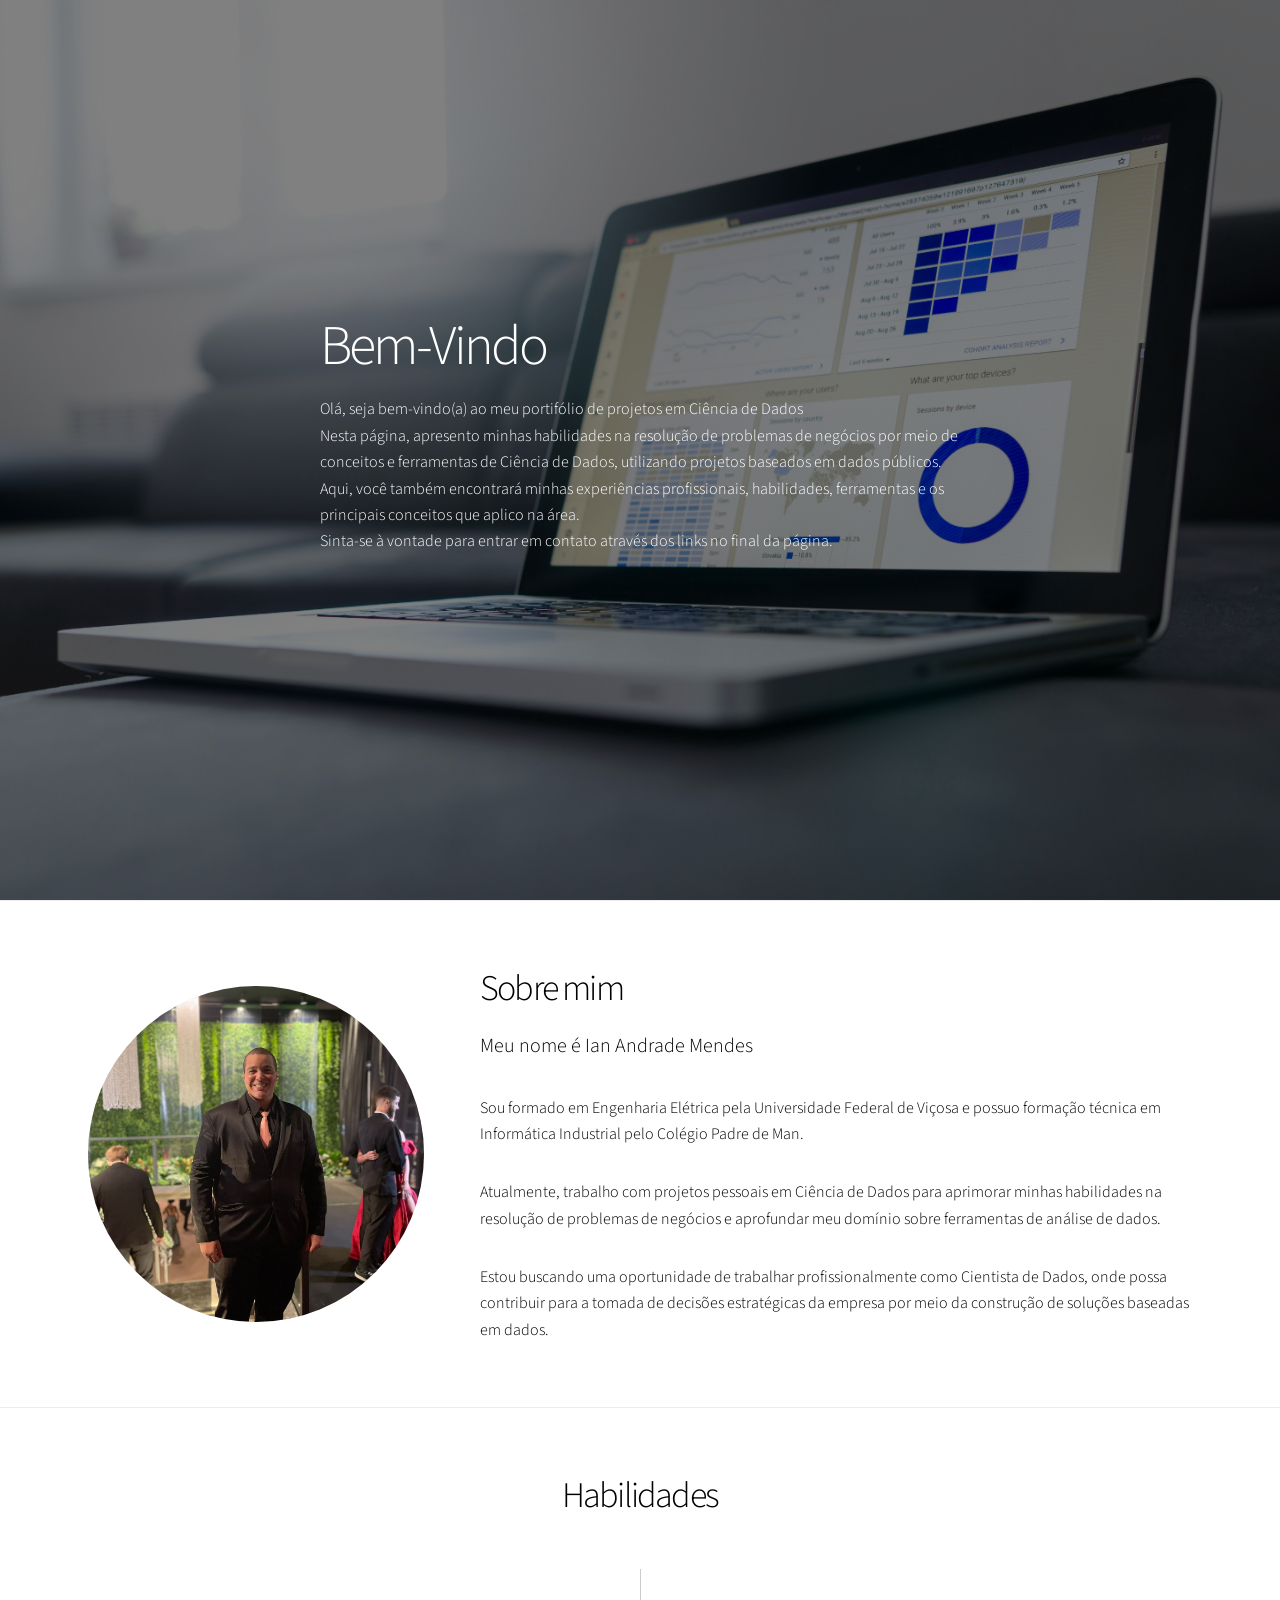
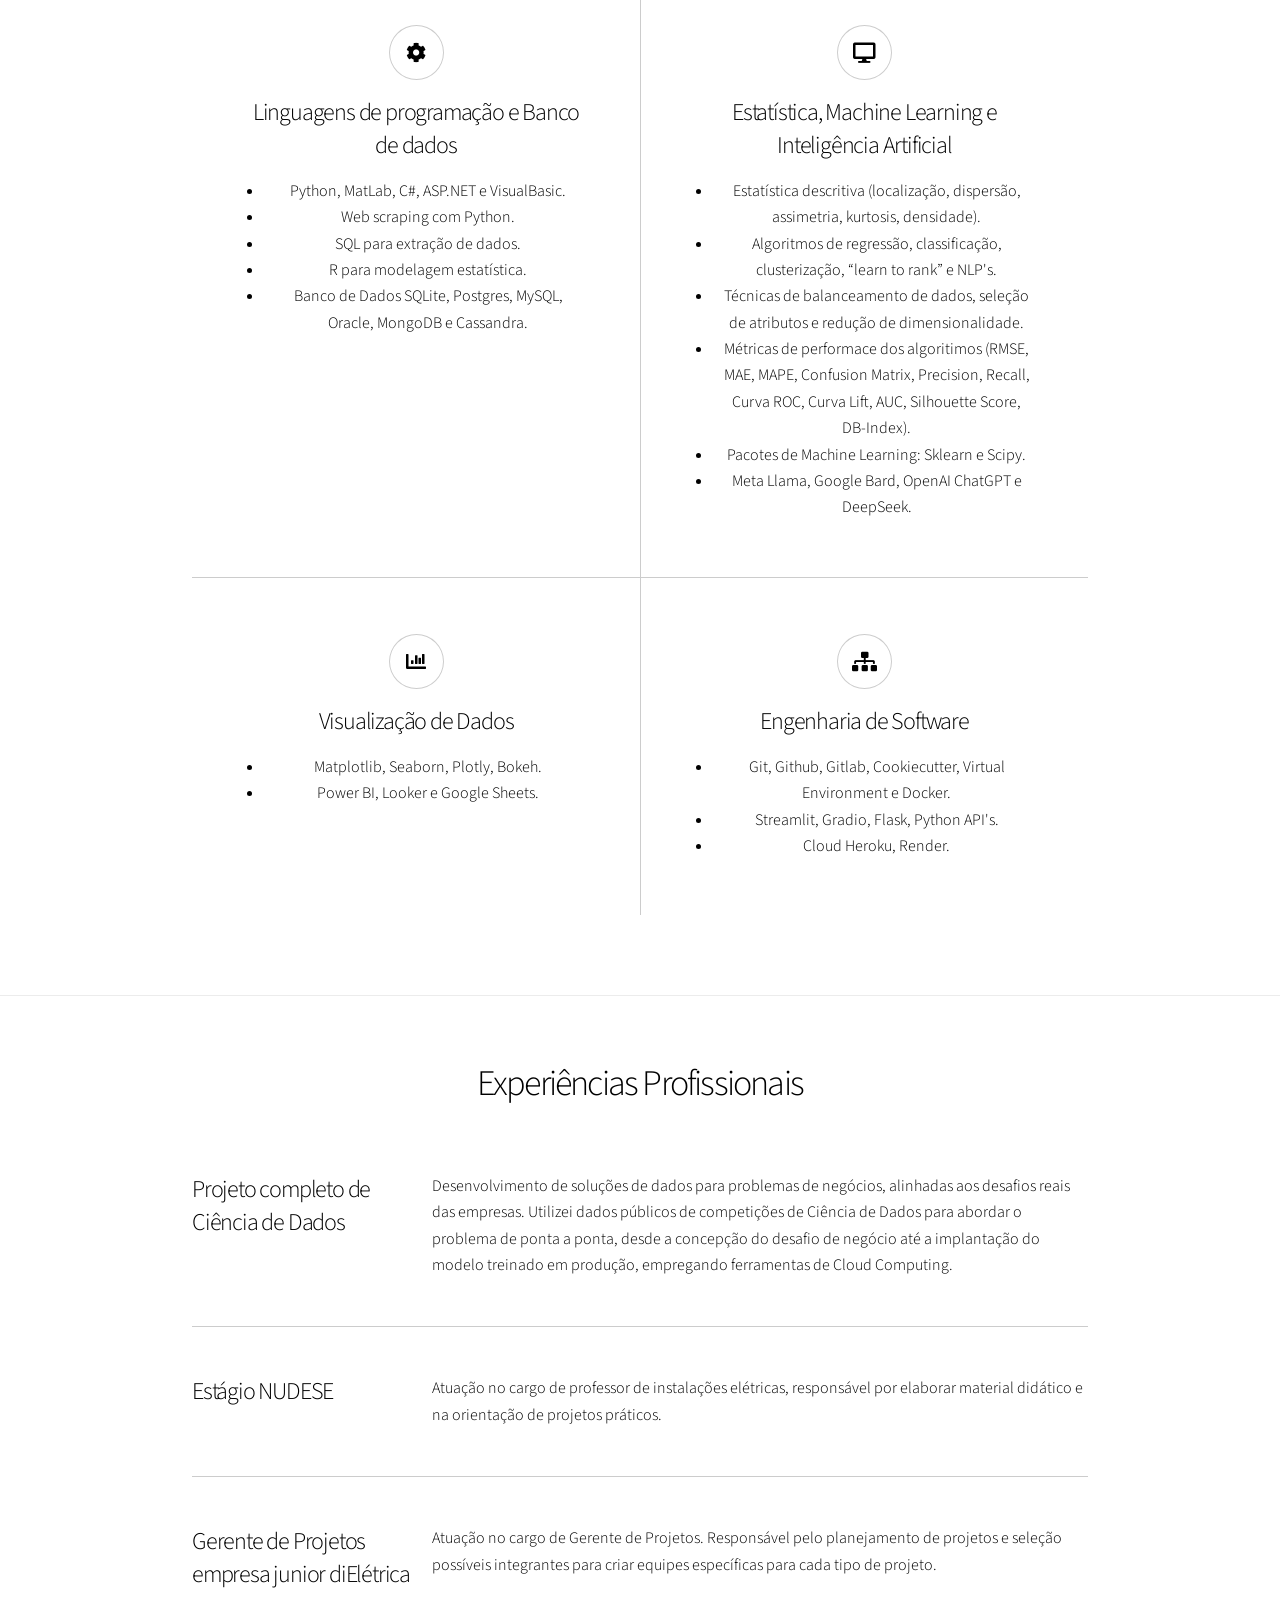
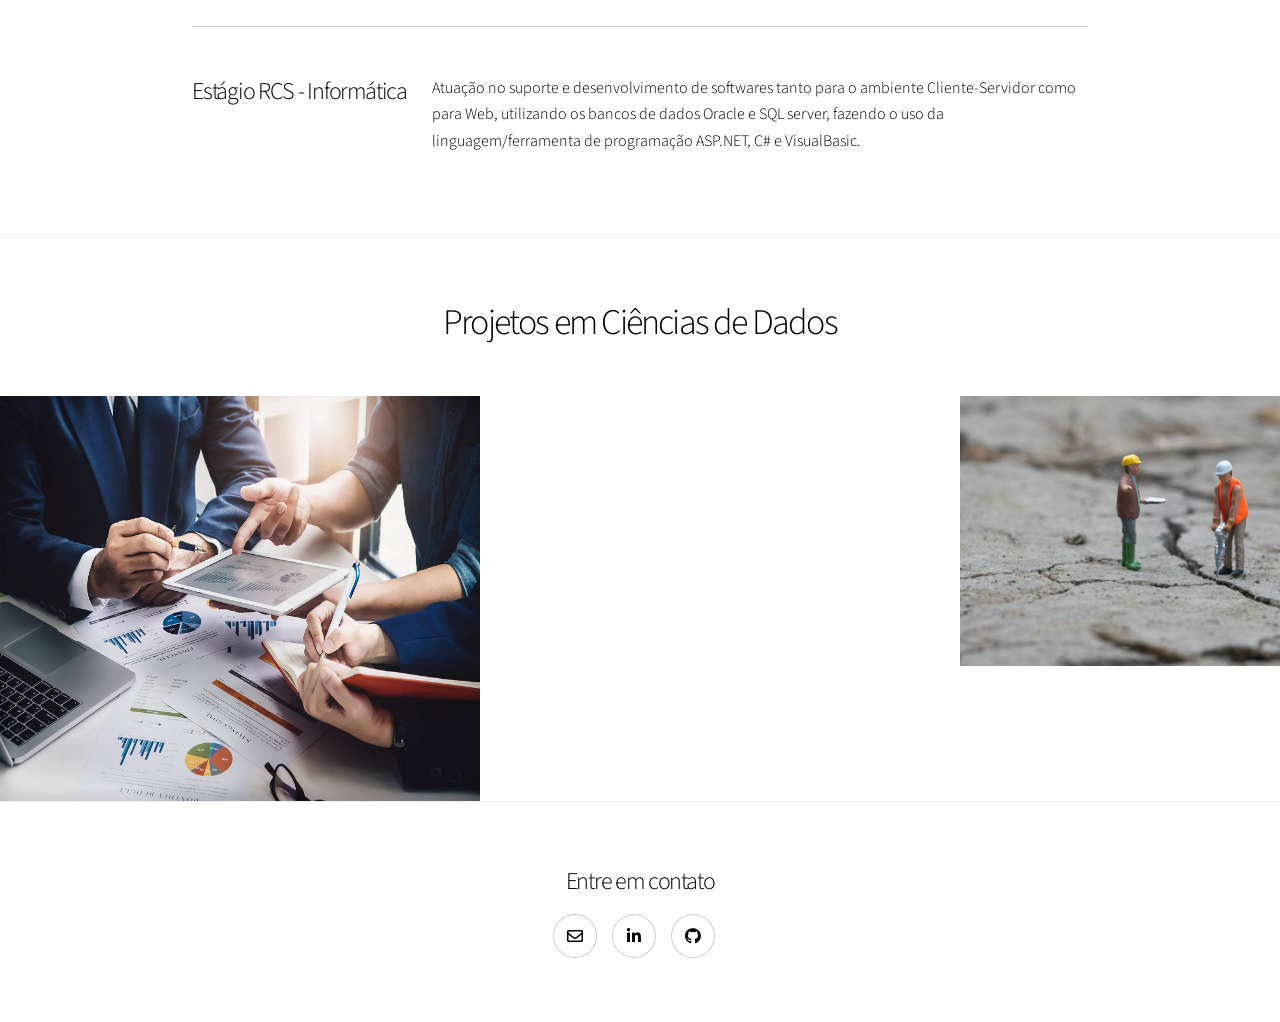
==== commit 54ea8851: "add: New Project" ====
--- a/index.html
+++ b/index.html
@@ -165,17 +165,21 @@
 												Linear Regression, Lasso, Random Forest, XGBoost,
 												Render, Heroku, Ngrok. </p>
 										<ul class="actions fixed">
-											<li><span class="button small">Saiba Mais</span></li>
+											<li><span href class="button small">Saiba Mais</span></li>
 										</ul>
 									</div>
 								</article>
 								<article>
-									<a class="image">
-										<img src="images/gallery/thumbs/underconstruct.jpg" alt="" />
+									<a href="https://github.com/IanAndMendesDS/ds_fidelidade" class="image">
+										<img src="images/gallery/thumbs/Fidelizacao-de-clientes.jpg" alt="" />
 									</a>
 									<div class="caption">
-										<h3>Projetos Futuros</h3>
-										<p></p>
+										<h4>Fidelização de Clientes - Insiders</h4>
+										<p>Utilizei Python, estatística e técnicas de Machine Learning não-supervisionado encontrar os clientes mais valiosos de uma loja de ecommerce.</p>
+											<h6>Ferramentas utilizadas:</h6>
+											<p>	Git, Github, Python, AWS (S3, EC2 e VPS),
+												K-means, Gaussian Mixture Model, Hierarchical Clustering, DBSCAN, RandomForestRegressor,
+												Papermill, Cronjob </p>
 										<ul class="actions fixed">
 											<li><span class="button small">Saiba Mais</span></li>
 										</ul>
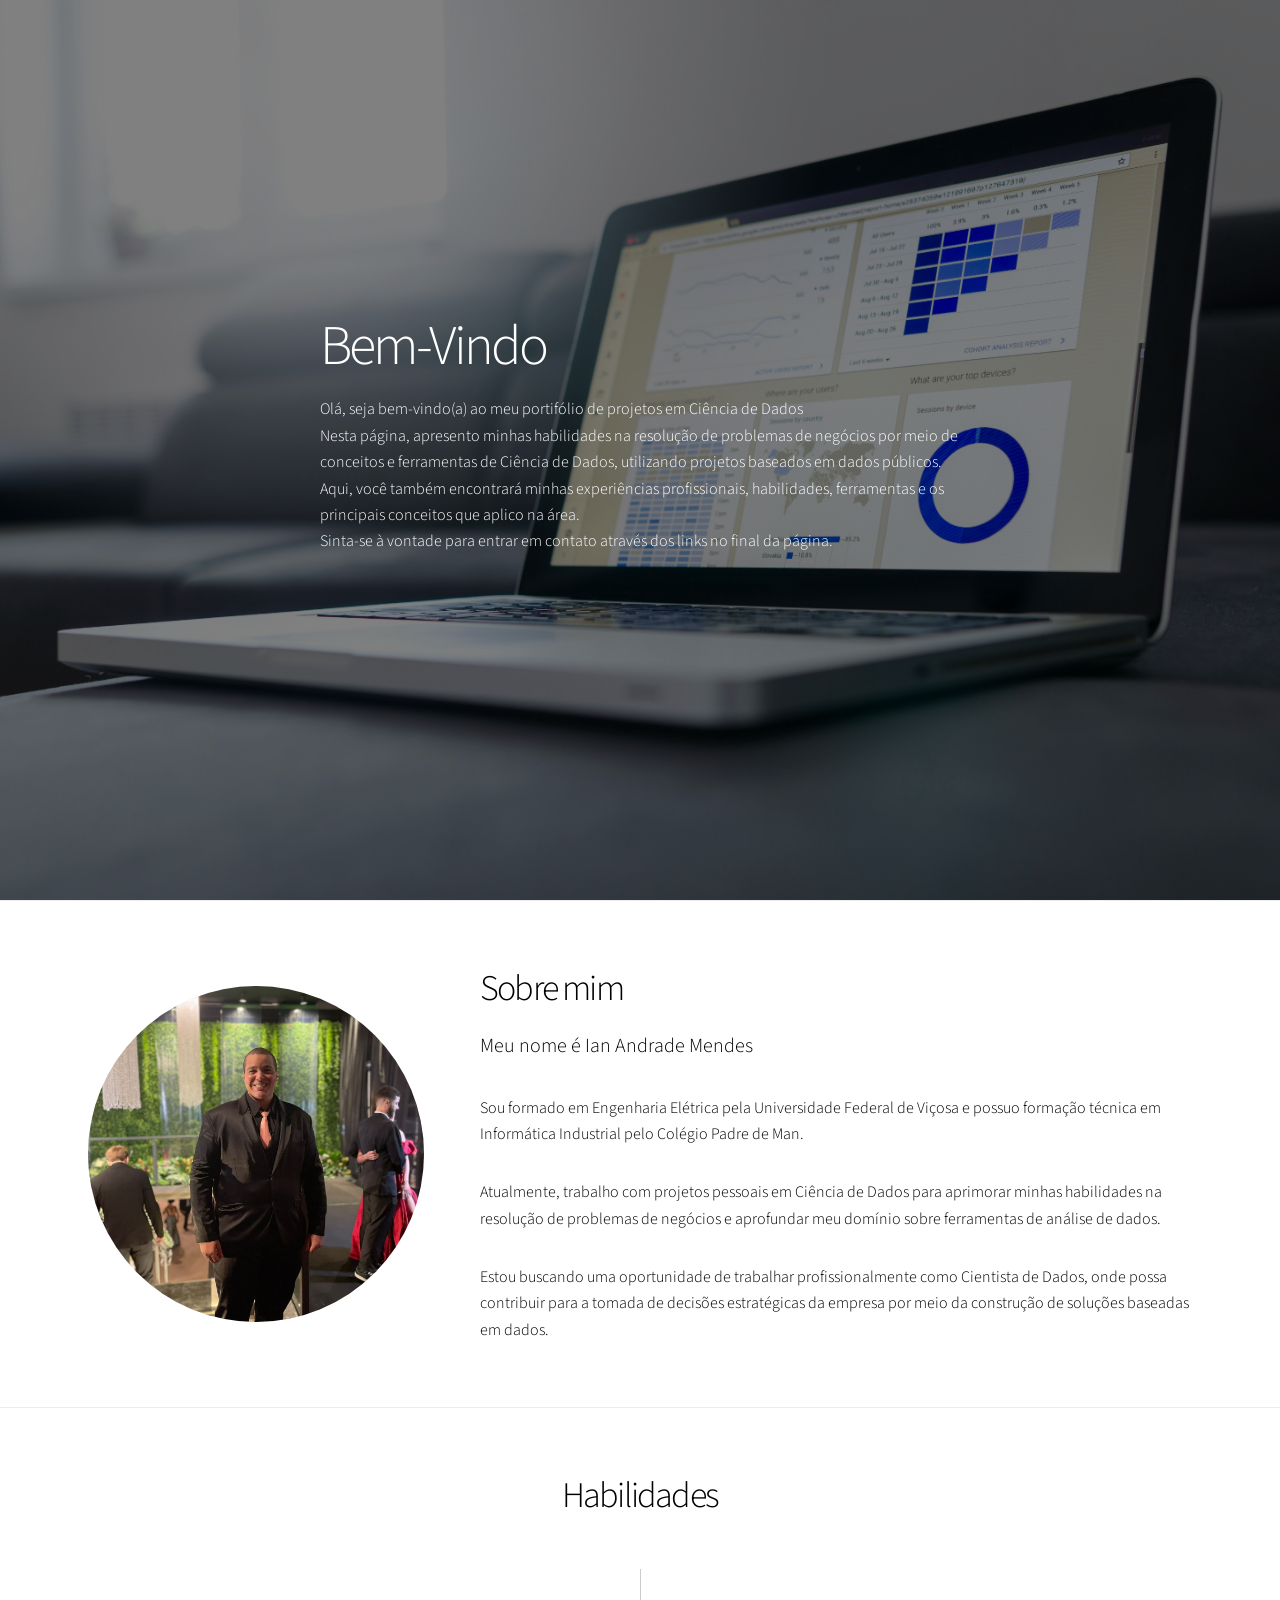
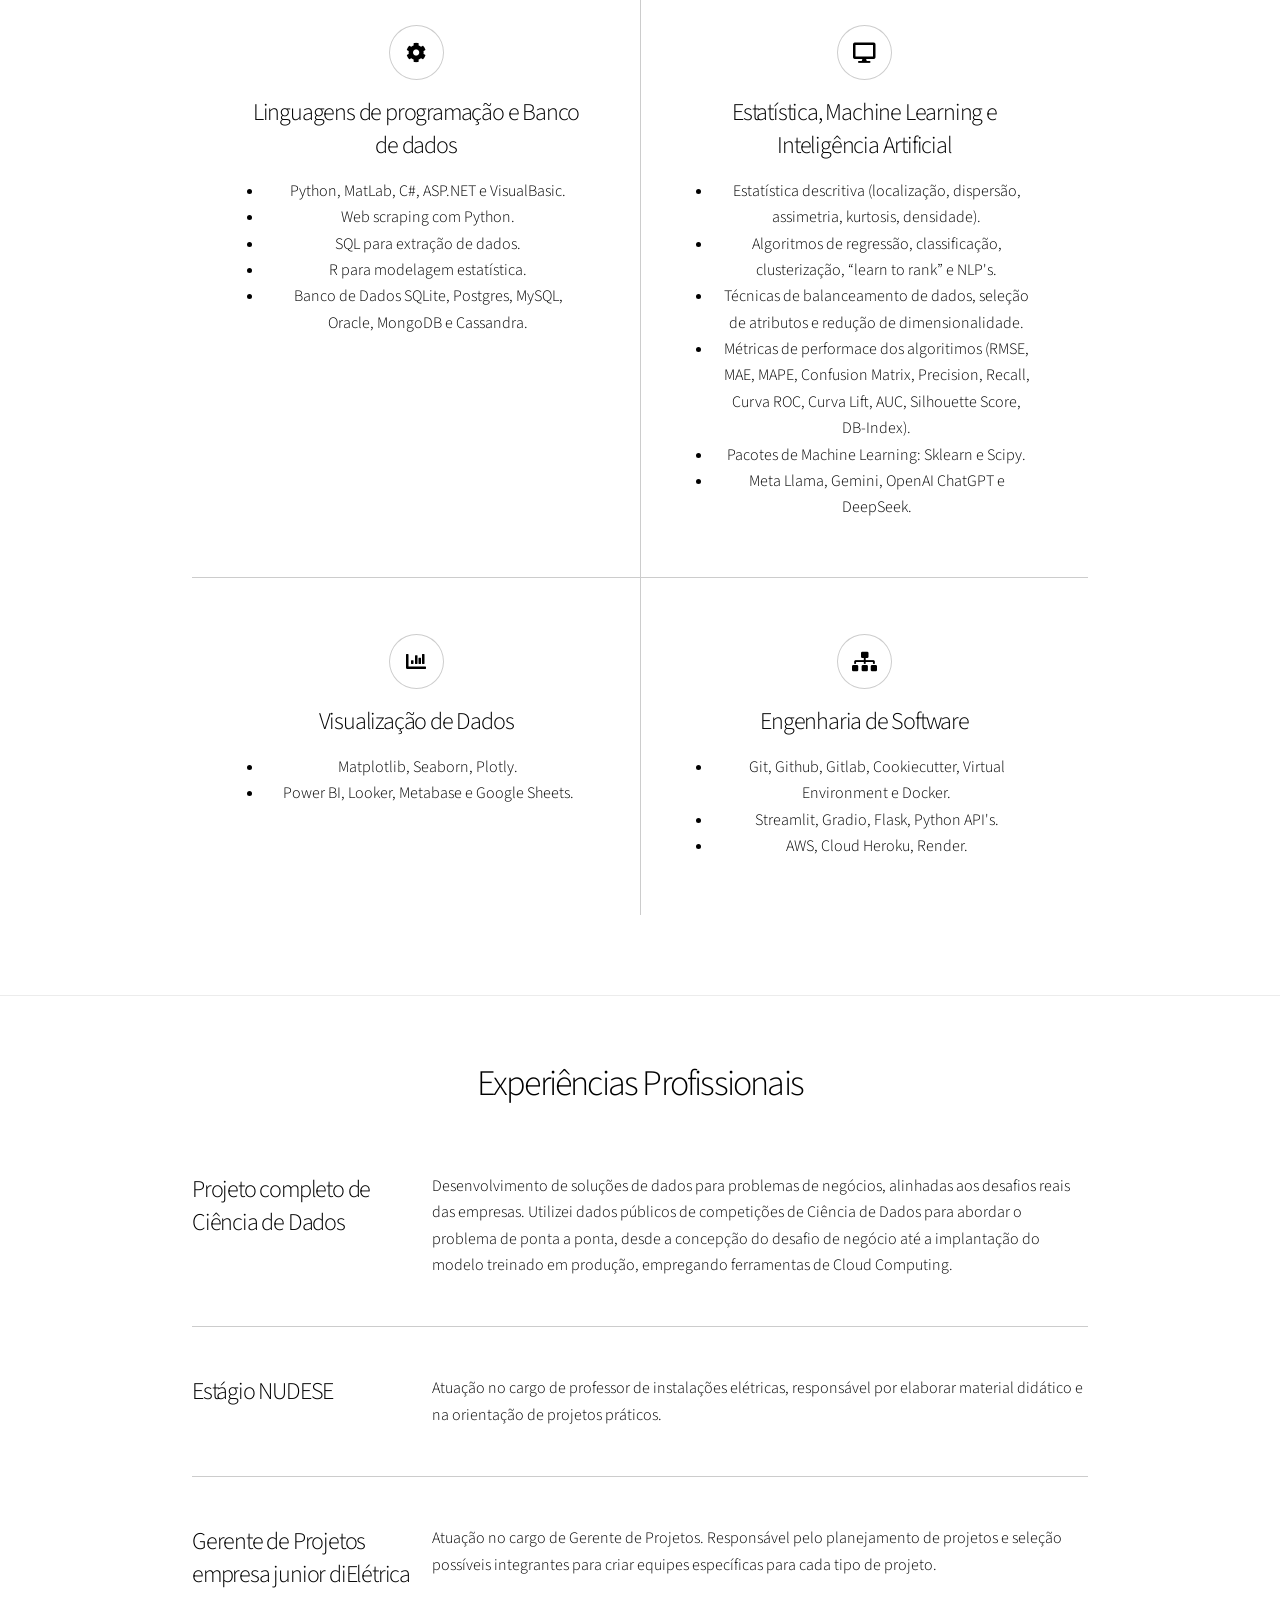
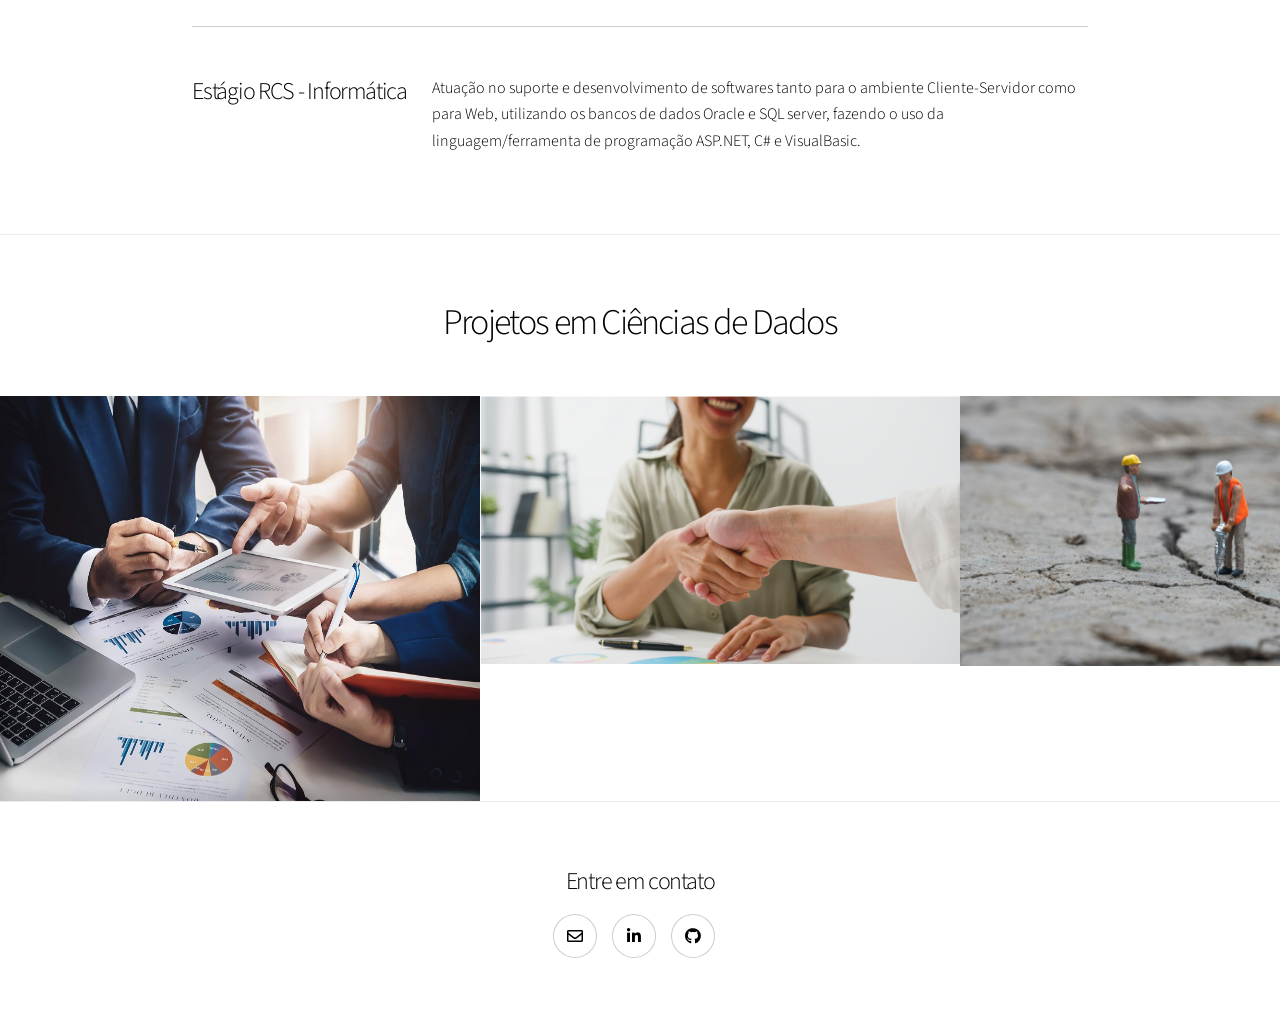
==== commit 15a64356: "update: skills update" ====
--- a/index.html
+++ b/index.html
@@ -71,15 +71,15 @@
 									<li>Técnicas de balanceamento de dados, seleção de atributos e redução de dimensionalidade.</li>
 									<li>Métricas de performace dos algoritimos (RMSE, MAE, MAPE, Confusion Matrix, Precision, Recall, Curva ROC, Curva Lift, AUC, Silhouette Score, DB-Index).</li>
 									<li>Pacotes de Machine Learning: Sklearn e Scipy.</li>
-									<li>Meta Llama, Google Bard, OpenAI ChatGPT e DeepSeek.</li>
+									<li>Meta Llama, Gemini, OpenAI ChatGPT e DeepSeek.</li>
 								</ul>
 							</section>
 							<section>
 								<span class="icon solid style2 major fa-chart-bar"></span>
 								<h3>Visualização de Dados</h3>
 								<ul>
-									<li>Matplotlib, Seaborn, Plotly, Bokeh.</li>
-									<li>Power BI, Looker e Google Sheets.</li>
+									<li>Matplotlib, Seaborn, Plotly.</li>
+									<li>Power BI, Looker, Metabase e Google Sheets.</li>
 								</ul>
 							</section>
 							<section>
@@ -88,7 +88,7 @@
 								<ul>
 									<li>Git, Github, Gitlab, Cookiecutter, Virtual Environment e Docker.</li>
 									<li>Streamlit, Gradio, Flask, Python API's.</li>
-									<li>Cloud Heroku, Render.</li>
+									<li>AWS, Cloud Heroku, Render.</li>
 								</ul>
 							</section>
 						</div>
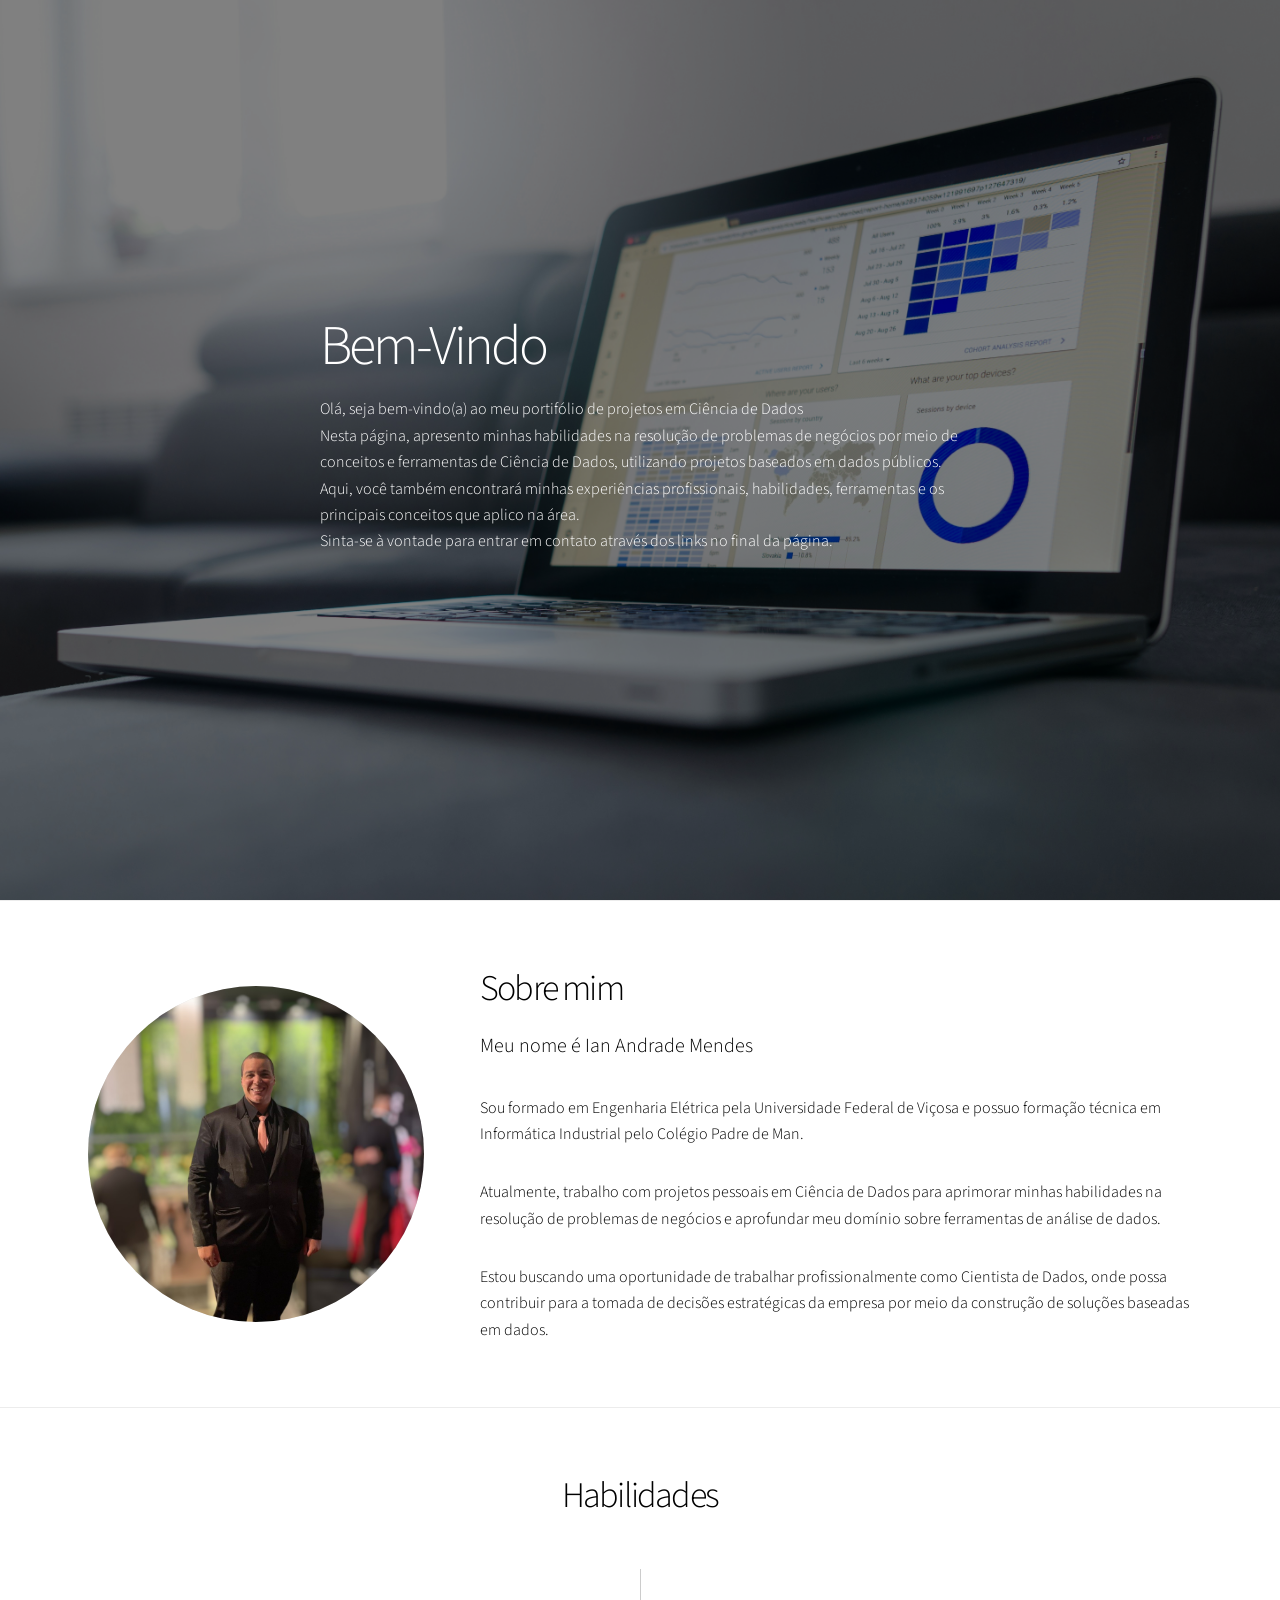
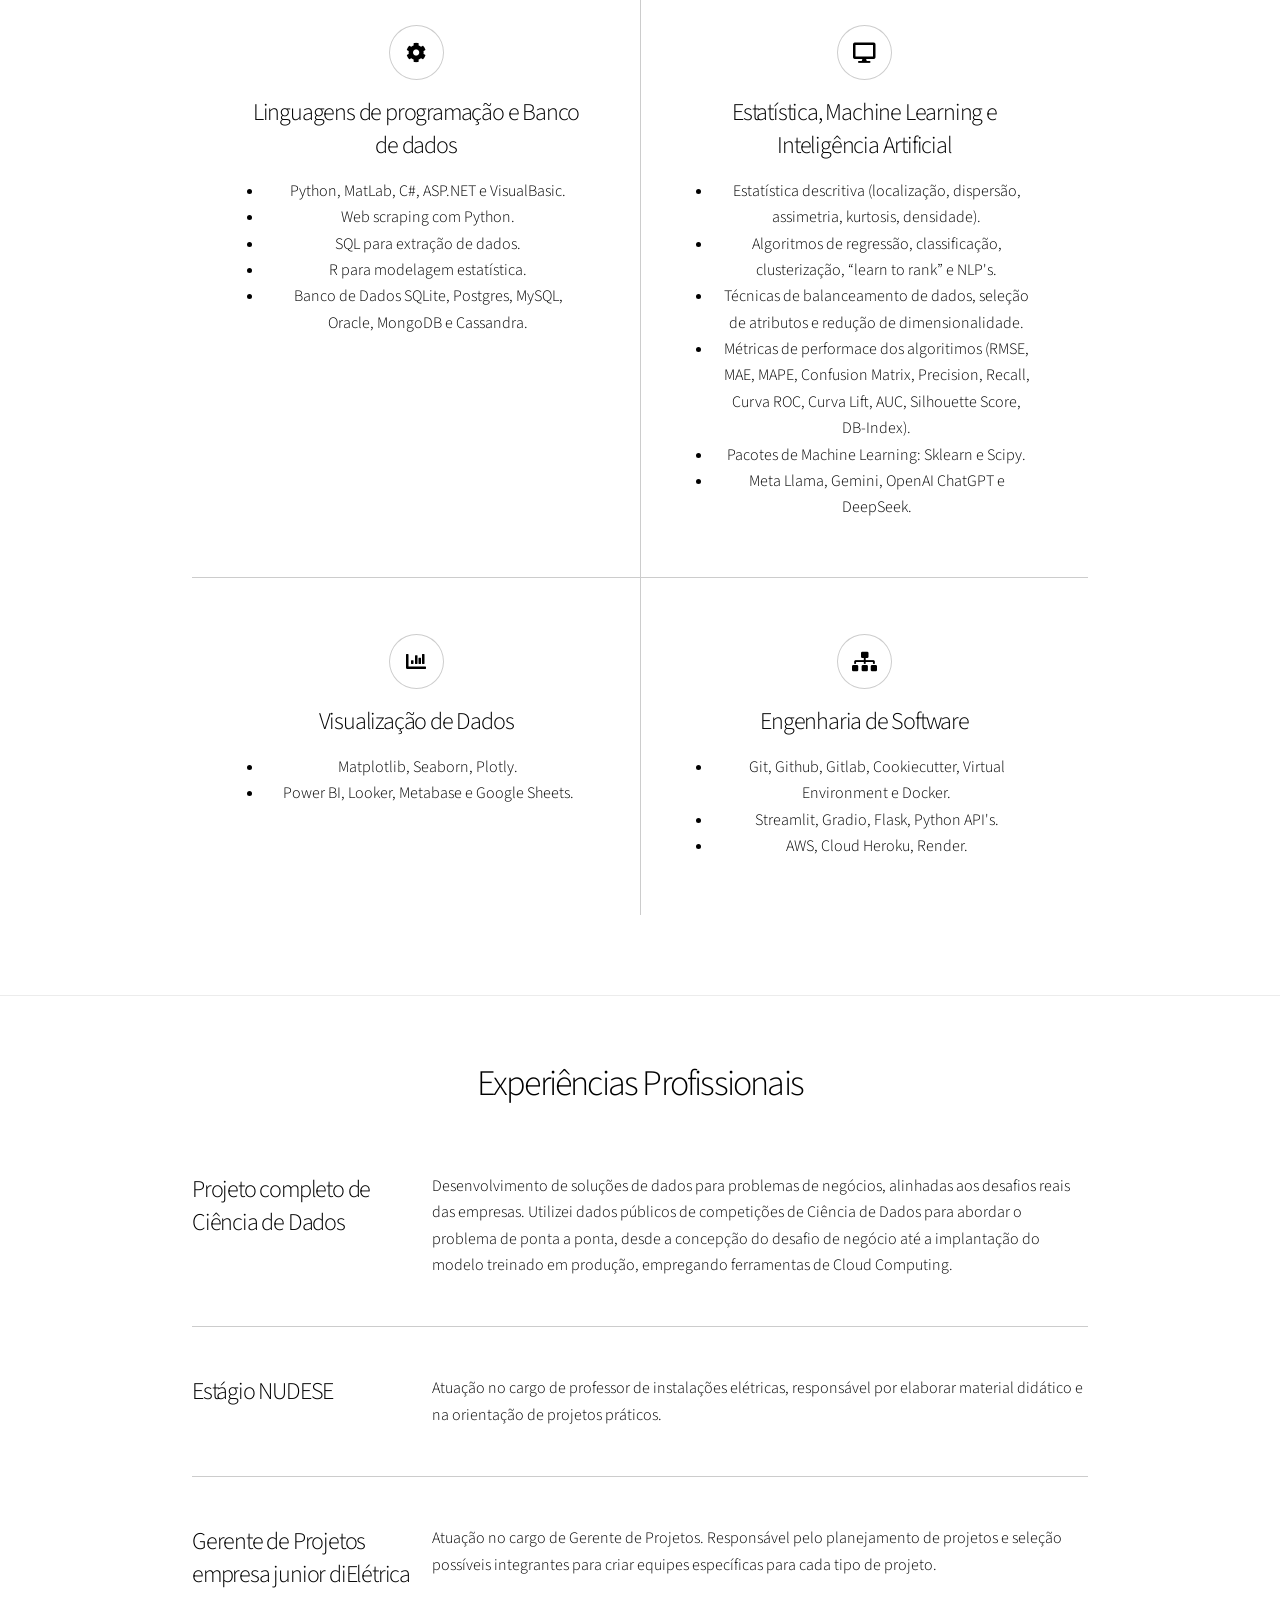
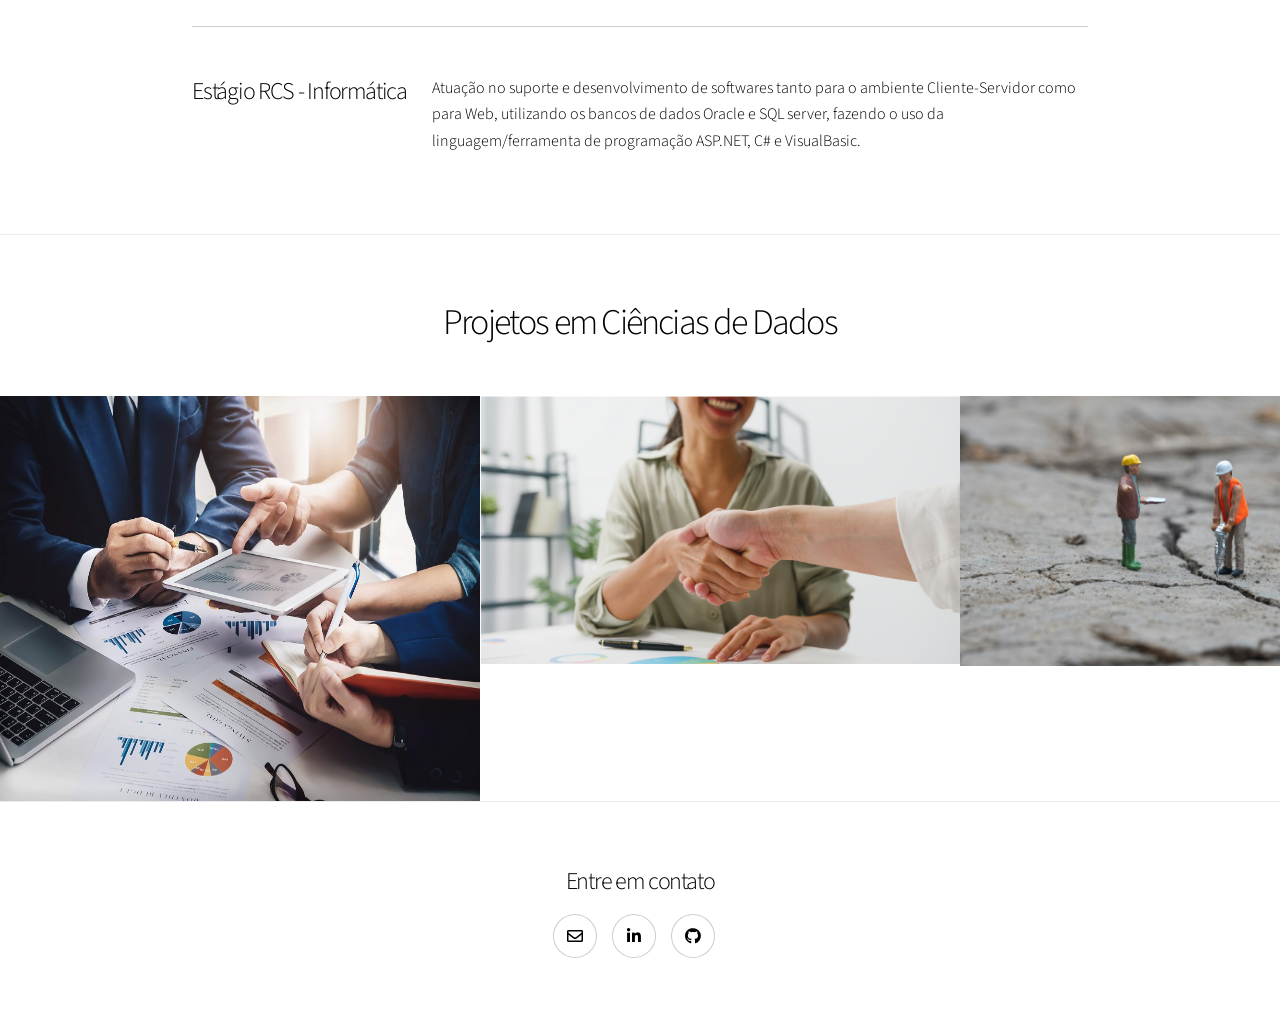
==== commit 0dfdd290: "update: change profile picture" ====
--- a/index.html
+++ b/index.html
@@ -42,7 +42,7 @@
 							<p>Estou buscando uma oportunidade de trabalhar profissionalmente como Cientista de Dados, onde possa contribuir para a tomada de decisões estratégicas da empresa por meio da construção de soluções baseadas em dados.</p>
 						</div>
 						<div class="image">
-							<img src="images/perfil.jpg" alt="" />
+							<img src="images/perfil-shade.jpg" alt="" />
 						</div>
 					</section>
 
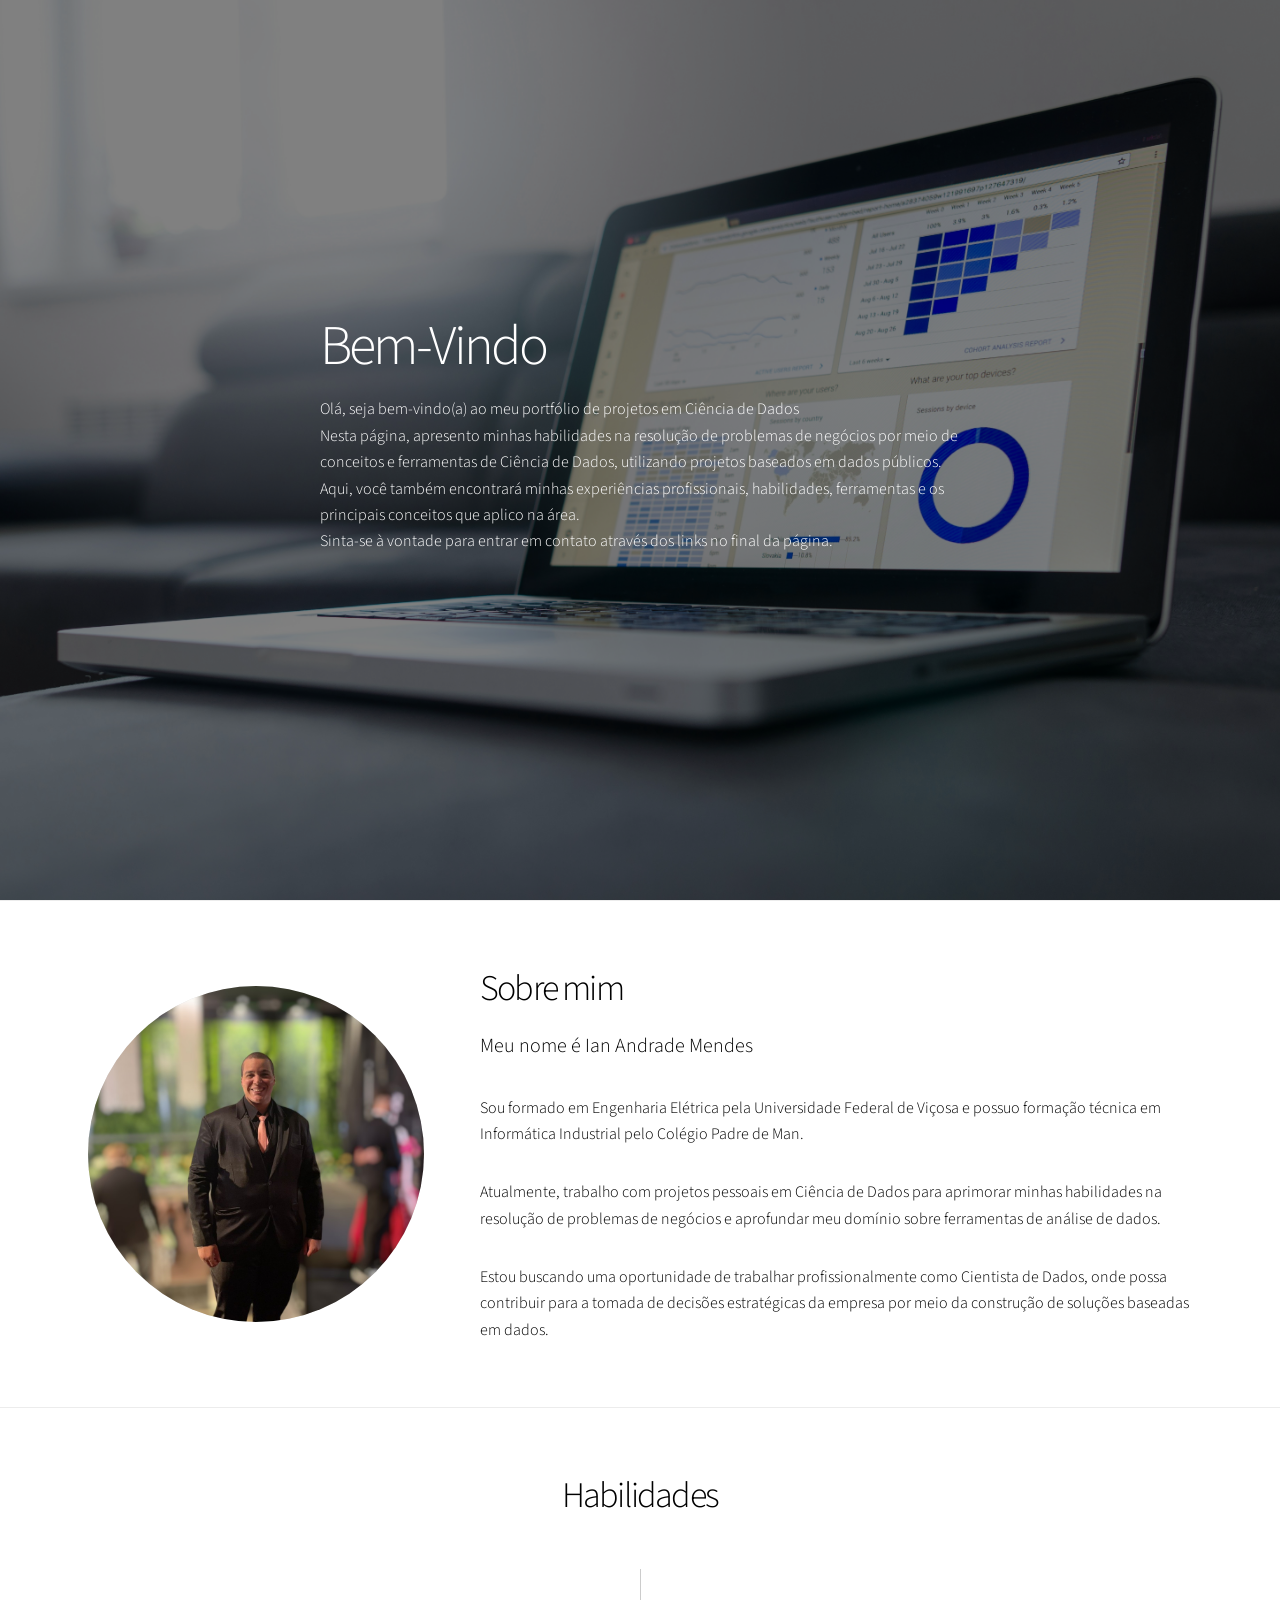
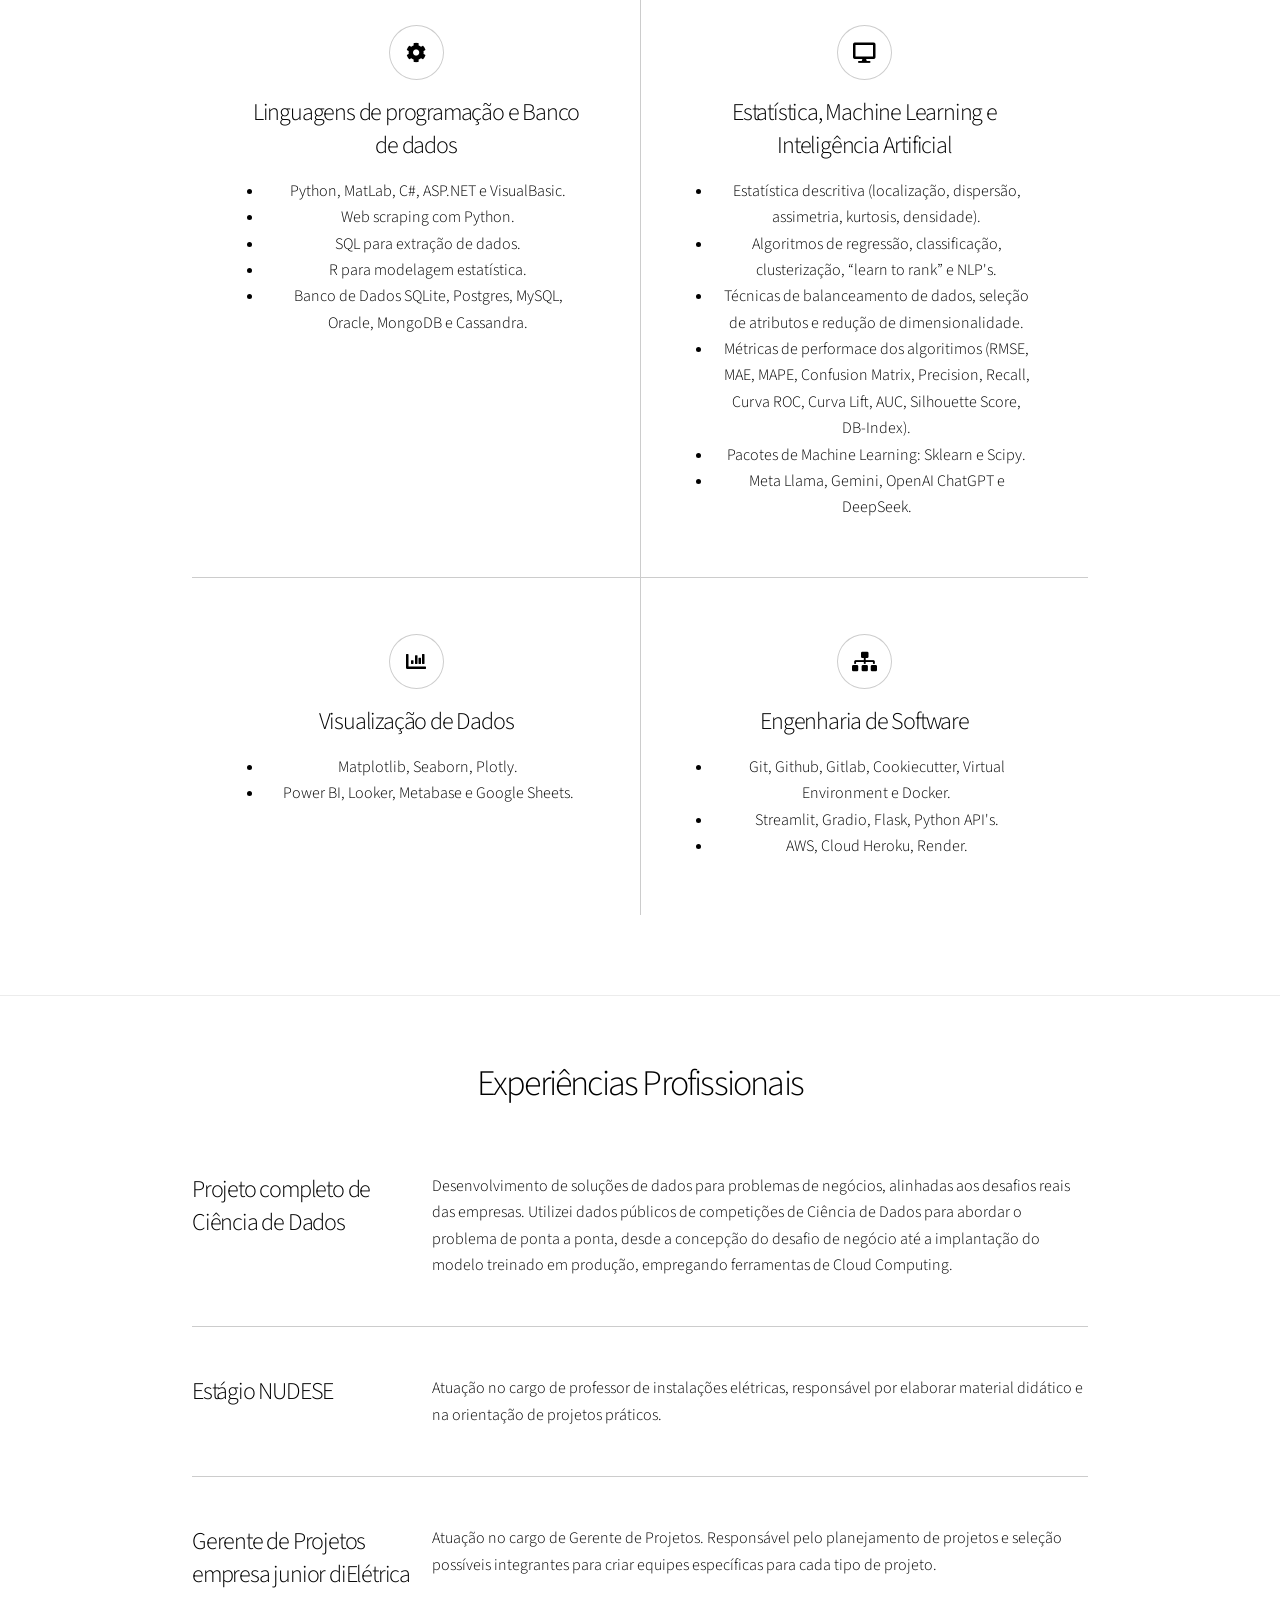
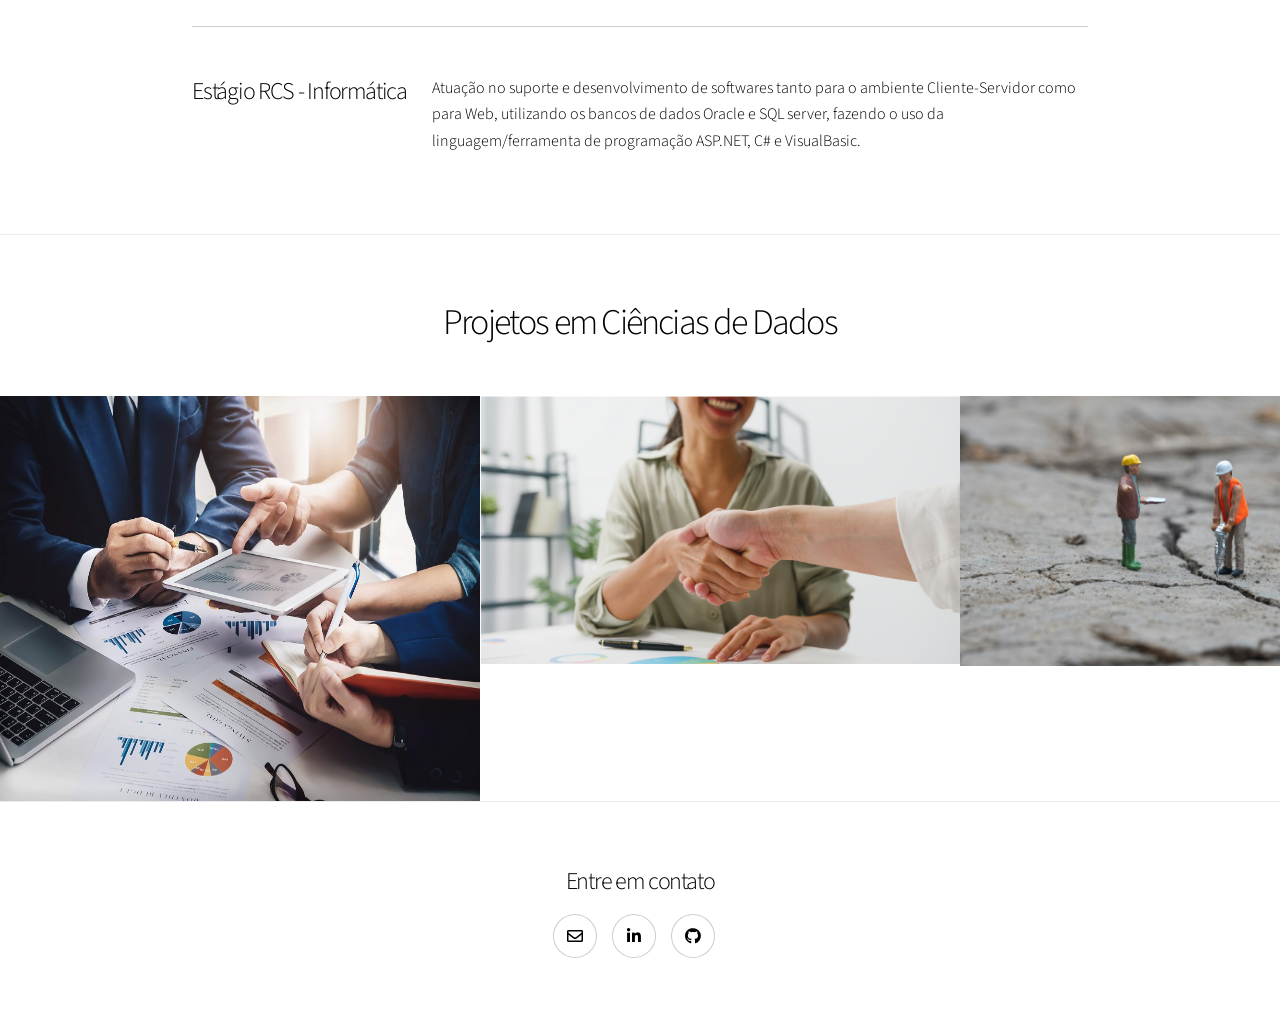
==== commit 0f9b653d: "added elasticity project" ====
--- a/index.html
+++ b/index.html
@@ -6,7 +6,7 @@
 -->
 <html>
 	<head>
-		<title>Portifólio de Projetos</title>
+		<title>Portfólio de Projetos</title>
 		<meta charset="utf-8" />
 		<meta name="viewport" content="width=device-width, initial-scale=1, user-scalable=no" />
 		<link rel="stylesheet" href="assets/css/main.css" />
@@ -21,7 +21,7 @@
 					<section class="banner onload-image-fade-in onload-content-fade-right style5 fullscreen content-align-left image-position-center invert">
 						<div class="content">
 							<h1>Bem-Vindo</h1>
-							<p>Olá, seja bem-vindo(a) ao meu portifólio de projetos em Ciência de Dados<br>
+							<p>Olá, seja bem-vindo(a) ao meu portfólio de projetos em Ciência de Dados<br>
 								Nesta página, apresento minhas habilidades na resolução de problemas de negócios por meio de conceitos e ferramentas de Ciência de Dados, utilizando projetos baseados em dados públicos.<br>
 								Aqui, você também encontrará minhas experiências profissionais, habilidades, ferramentas e os principais conceitos que aplico na área.<br>
 								Sinta-se à vontade para entrar em contato através dos links no final da página.
@@ -186,12 +186,17 @@
 									</div>
 								</article>
 								<article>
-									<a class="image">
+									<a href = "https://price-elasticity.onrender.com" class="image">
 										<img src="images/gallery/thumbs/underconstruct.jpg" alt="" />
 									</a>
 									<div class="caption">
-										<h3>Projetos Futuros</h3>
-										<p></p>
+										<h4>Elasticidade de Preço</h4>
+										<p>Neste projeto foi desenvolvido um aplicativo web para analisar a elasticidade de preços em um e-commerce.</p>
+											<h6>Ferramentas utilizadas:</h6>
+											<p>	
+												Python, Pandas, Matplotlib, Seaborn
+												Git, Github, Python, Streamlit,
+												Linear Regression on Statsmodel </p>
 										<ul class="actions fixed">
 											<li><span class="button small">Saiba Mais</span></li>
 										</ul>
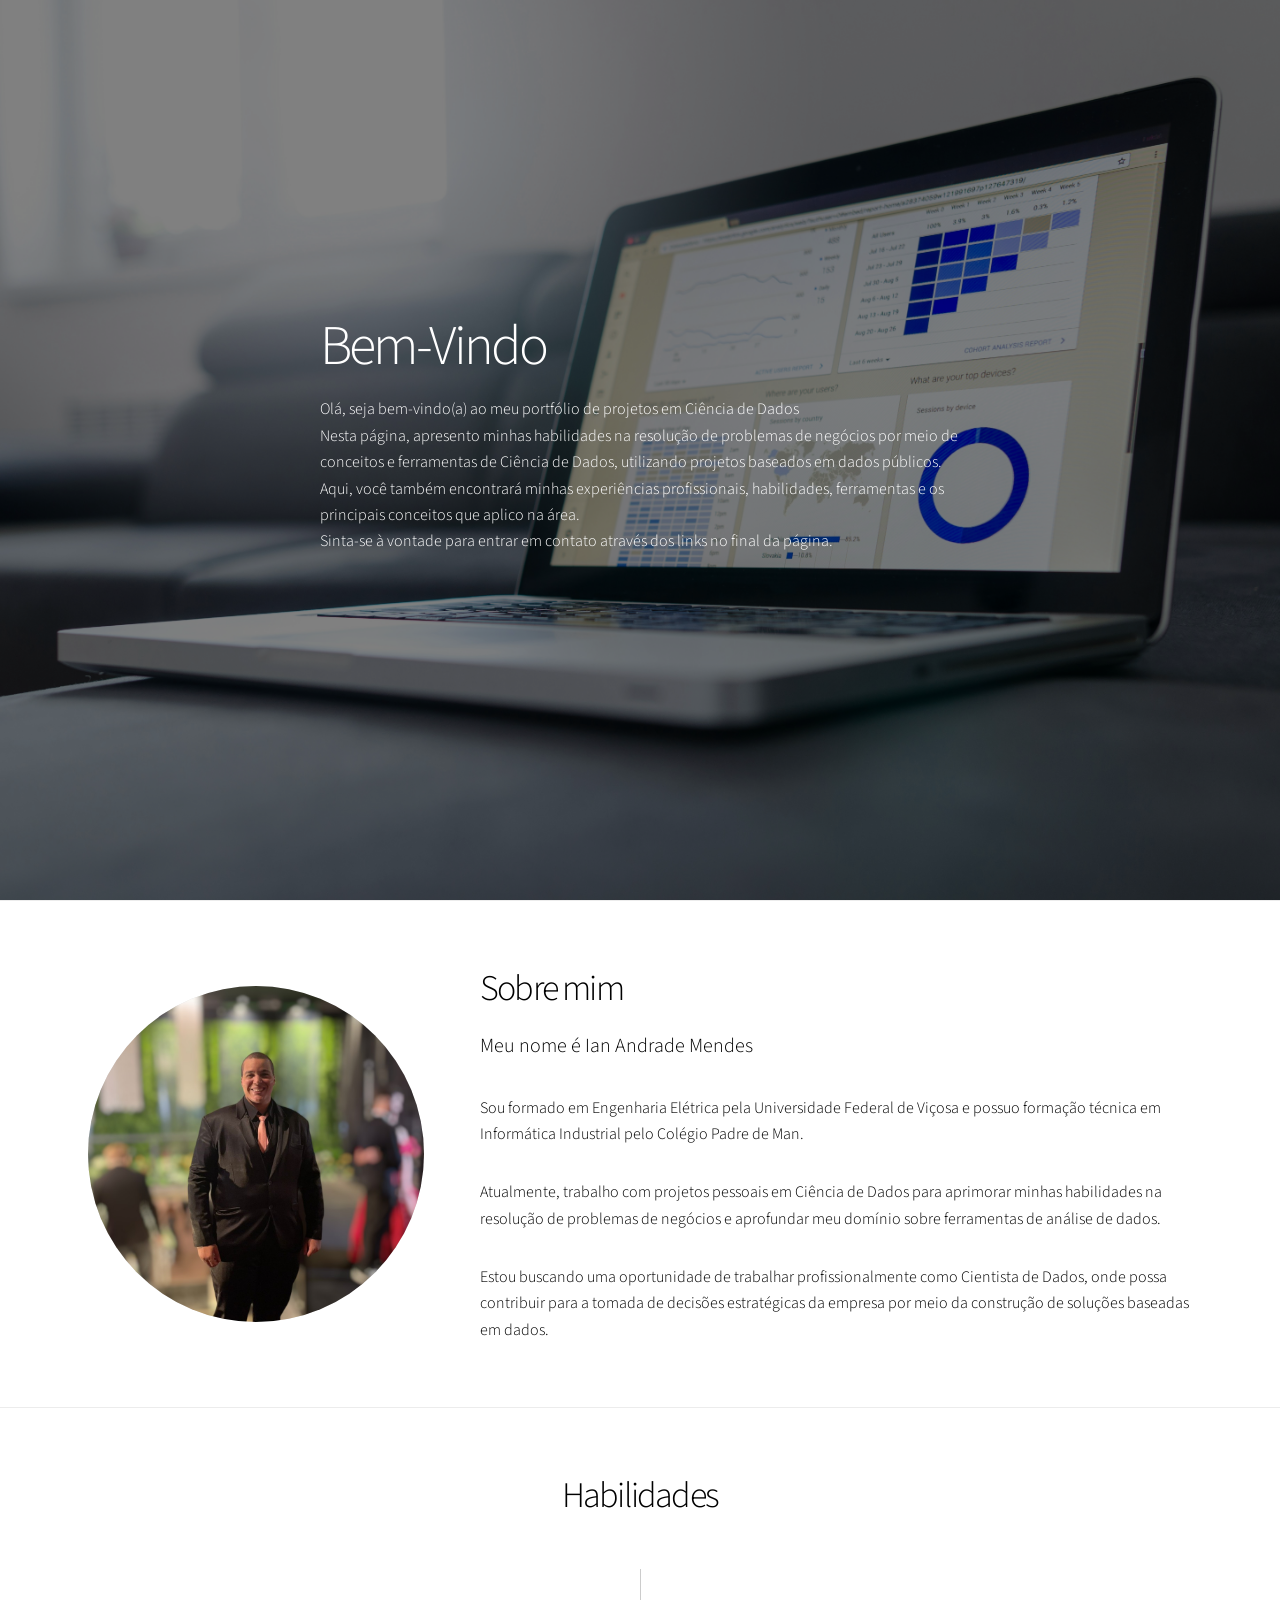
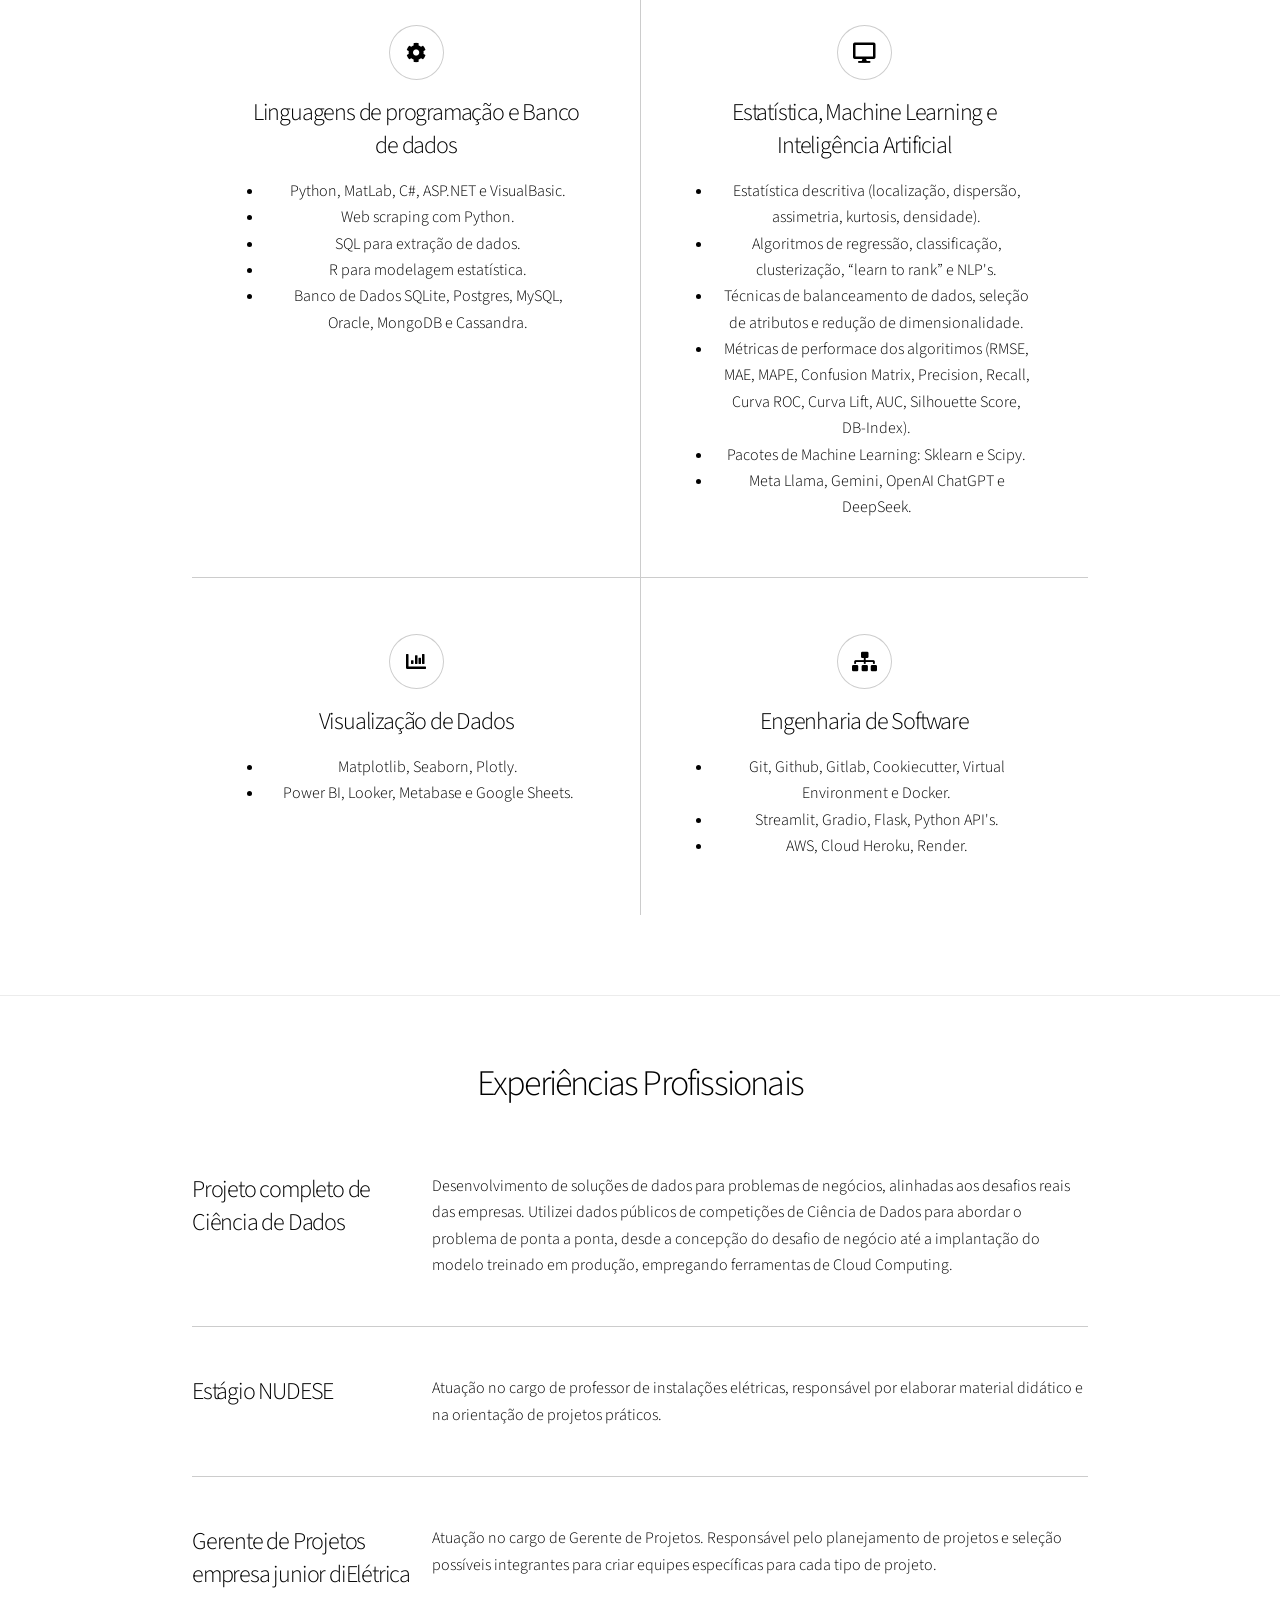
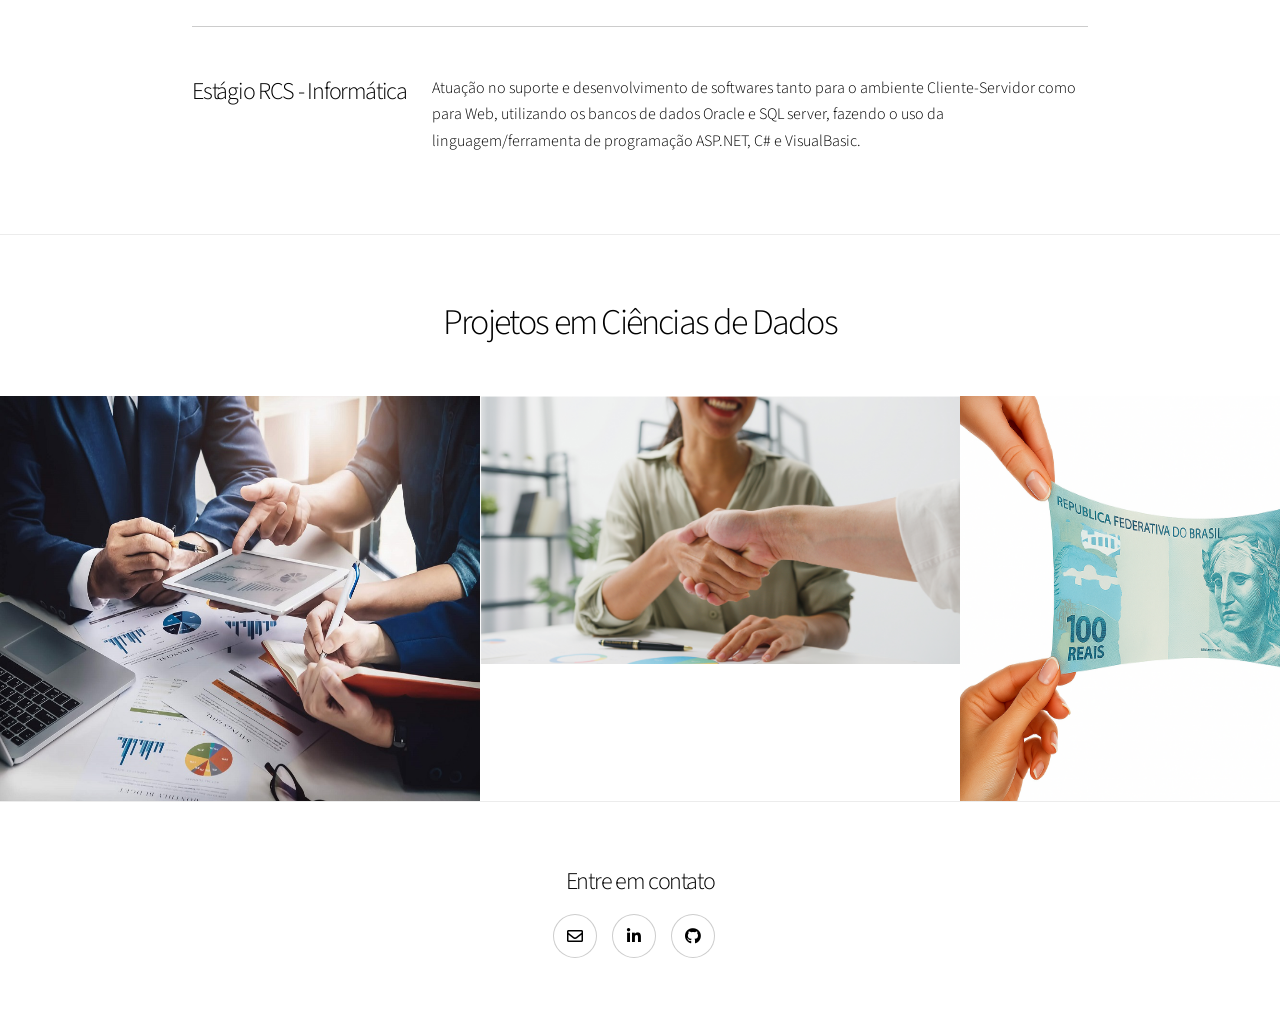
==== commit 02aecfcf: "update: description" ====
--- a/index.html
+++ b/index.html
@@ -187,7 +187,7 @@
 								</article>
 								<article>
 									<a href = "https://price-elasticity.onrender.com" class="image">
-										<img src="images/gallery/thumbs/underconstruct.jpg" alt="" />
+										<img src="images/gallery/thumbs/price-elasticity.png" height="405" alt="" />
 									</a>
 									<div class="caption">
 										<h4>Elasticidade de Preço</h4>
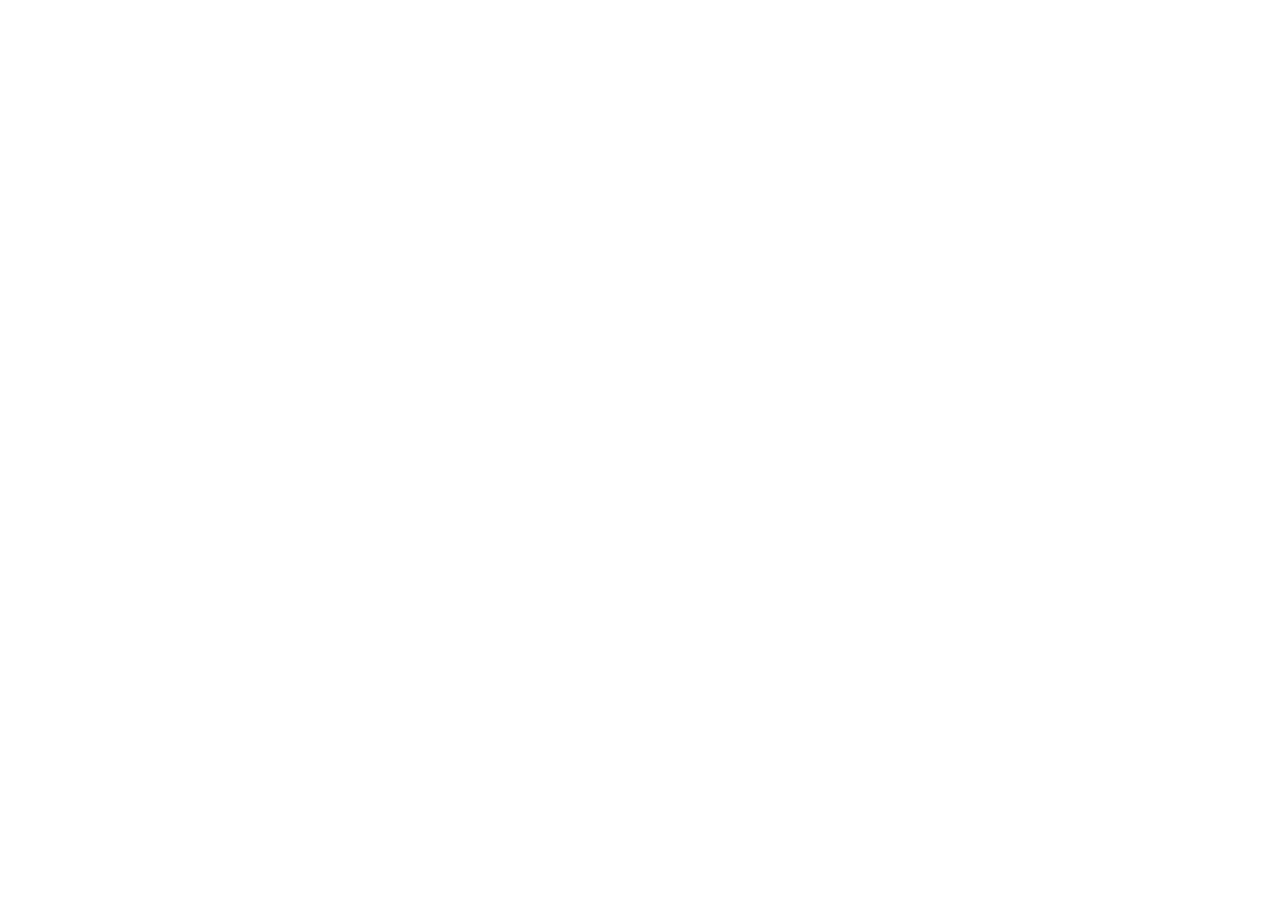
==== commit 15ca0d78: "Rename index2.html to index.html" ====
--- a/index.html
+++ b/index.html
@@ -1,251 +1,15 @@
-<!DOCTYPE HTML>
-<!--
-	Story by HTML5 UP
-	html5up.net | @ajlkn
-	Free for personal and commercial use under the CCA 3.0 license (html5up.net/license)
--->
-<html>
-	<head>
-		<title>Portfólio de Projetos</title>
-		<meta charset="utf-8" />
-		<meta name="viewport" content="width=device-width, initial-scale=1, user-scalable=no" />
-		<link rel="stylesheet" href="assets/css/main.css" />
-		<noscript><link rel="stylesheet" href="assets/css/noscript.css" /></noscript>
-	</head>
-	<body class="is-preload">
-
-		<!-- Wrapper -->
-			<div id="wrapper" class="divided">
-
-				<!-- Bem Vindo -->		
-					<section class="banner onload-image-fade-in onload-content-fade-right style5 fullscreen content-align-left image-position-center invert">
-						<div class="content">
-							<h1>Bem-Vindo</h1>
-							<p>Olá, seja bem-vindo(a) ao meu portfólio de projetos em Ciência de Dados<br>
-								Nesta página, apresento minhas habilidades na resolução de problemas de negócios por meio de conceitos e ferramentas de Ciência de Dados, utilizando projetos baseados em dados públicos.<br>
-								Aqui, você também encontrará minhas experiências profissionais, habilidades, ferramentas e os principais conceitos que aplico na área.<br>
-								Sinta-se à vontade para entrar em contato através dos links no final da página.
-								</p>
-						</div>
-						<div class="image">
-							<img src="images/img01.jpg" alt="" />
-						</div>
-					</section>
-
-				<!-- Sobre mim -->
-					<section class="spotlight style2 orient-right content-align-left image-position-center onscroll-image-fade-in" id="first">
-						<div class="content">
-							<h2>Sobre mim</h2>
-							<p class="major">Meu nome é Ian Andrade Mendes</p>
-							<p>Sou formado em Engenharia Elétrica pela Universidade Federal de Viçosa e possuo formação técnica em Informática Industrial pelo Colégio Padre de Man.</p>
-							<p>Atualmente, trabalho com projetos pessoais em Ciência de Dados para aprimorar minhas habilidades na resolução de problemas de negócios e aprofundar meu domínio sobre ferramentas de análise de dados.</p>
-							<p>Estou buscando uma oportunidade de trabalhar profissionalmente como Cientista de Dados, onde possa contribuir para a tomada de decisões estratégicas da empresa por meio da construção de soluções baseadas em dados.</p>
-						</div>
-						<div class="image">
-							<img src="images/perfil-shade.jpg" alt="" />
-						</div>
-					</section>
-
-				<!-- Habilidades -->
-				<section class="wrapper style1 align-center">
-					<div class="inner">
-						<h2>Habilidades</h2>
-						<div class="items style1 big onscroll-fade-in">
-							<section>
-								<span class="icon solid style2 major fa-cog"></span>
-								<h3>Linguagens de programação e Banco de dados</h3>
-								<ul>
-									<li>Python, MatLab, C#, ASP.NET e VisualBasic.</li>
-									<li>Web scraping com Python.</li>
-									<li>SQL para extração de dados.</li>
-									<li>R para modelagem estatística.</li>
-									<li>Banco de Dados SQLite, Postgres, MySQL, Oracle, MongoDB e Cassandra.</li>
-								</ul>
-							</section>
-							<section>
-								<span class="icon solid style2 major fa-desktop"></span>
-								<h3>Estatística, Machine Learning e Inteligência Artificial</h3>
-								<ul>
-									<li>Estatística descritiva (localização, dispersão, assimetria, kurtosis, densidade).</li>
-									<li>Algoritmos de regressão, classificação, clusterização, “learn to rank” e NLP's.</li>
-									<li>Técnicas de balanceamento de dados, seleção de atributos e redução de dimensionalidade.</li>
-									<li>Métricas de performace dos algoritimos (RMSE, MAE, MAPE, Confusion Matrix, Precision, Recall, Curva ROC, Curva Lift, AUC, Silhouette Score, DB-Index).</li>
-									<li>Pacotes de Machine Learning: Sklearn e Scipy.</li>
-									<li>Meta Llama, Gemini, OpenAI ChatGPT e DeepSeek.</li>
-								</ul>
-							</section>
-							<section>
-								<span class="icon solid style2 major fa-chart-bar"></span>
-								<h3>Visualização de Dados</h3>
-								<ul>
-									<li>Matplotlib, Seaborn, Plotly.</li>
-									<li>Power BI, Looker, Metabase e Google Sheets.</li>
-								</ul>
-							</section>
-							<section>
-								<span class="icon solid style2 major fa-sitemap"></span>
-								<h3>Engenharia de Software</h3>
-								<ul>
-									<li>Git, Github, Gitlab, Cookiecutter, Virtual Environment e Docker.</li>
-									<li>Streamlit, Gradio, Flask, Python API's.</li>
-									<li>AWS, Cloud Heroku, Render.</li>
-								</ul>
-							</section>
-						</div>
-					</div>
-				</section>
-
-				<!-- Experiencias Profissionais -->
-				<section class="wrapper style1 align-center">
-					<div class="inner">
-						<h2>Experiências Profissionais</h2>
-						<div class="index align-left">
-							<!-- Projetos de ciencia de dados -->
-								<section>
-									<header>
-										<h3>Projeto completo de Ciência de Dados</h3>
-									</header>
-									<div class="content">
-
-										<p>Desenvolvimento de soluções de dados para problemas de negócios, alinhadas aos desafios reais das empresas.
-										Utilizei dados públicos de competições de Ciência de Dados para abordar o problema de ponta a ponta, desde a concepção do 
-										desafio de negócio até a implantação do modelo treinado em produção, empregando ferramentas de Cloud Computing.</p>
-
-									</div>
-								</section>
-							<!-- Estágio Nudese -->
-							<section>
-								<header>
-									<h3>Estágio NUDESE</h3>
-								</header>
-								<div class="content">
-									<p>Atuação no cargo de professor de instalações elétricas, responsável por elaborar material didático e na orientação de projetos práticos.</p>
-								</div>
-							</section>
-							<!-- Empresa Junior -->
-							<section>
-								<header>
-									<h3>Gerente de Projetos empresa junior diElétrica</h3>
-								</header>
-								<div class="content">
-									<p>Atuação no cargo de Gerente de Projetos. Responsável pelo planejamento de projetos e seleção possíveis integrantes para criar equipes específicas para cada tipo de projeto.</p>
-								</div>
-							</section>
-							<!-- Estágio RCS -->
-							<section>
-								<header>
-									<h3>Estágio RCS - Informática</h3>
-								</header>
-								<div class="content">
-									<p>Atuação no suporte e desenvolvimento de softwares tanto para o ambiente Cliente-Servidor como para Web, utilizando os bancos de dados Oracle e SQL server, fazendo o uso da linguagem/ferramenta de programação ASP.NET, C# e VisualBasic.</p>
-								</div>
-							</section>
-						</div>
-					</div>
-				</section>
-					
-				<!-- Projetos -->
-					<section class="wrapper style1 align-center">
-						<div class="inner">
-							<h2>Projetos em Ciências de Dados</h2>
-						</div>
-
-						<!-- Gallery -->
-							<div class="gallery style2 big lightbox onscroll-fade-in">
-								<article>
-									<a href="https://rossmann-forecast.streamlit.app" class="image">
-										<img src="images/gallery/thumbs/prev2.jpg" height="405" alt="" />
-									</a>
-									<div class="caption">
-										<h3>Previsão de vendas</h3>
-										<p>Utilizei Python, estatística e técnicas de Machine Learning supervisionado para prever a receita de um grupo de lojas.
-											A modelagem foi baseada nas características e no desempenho individual de cada loja, permitindo estimar a receita esperada para as próximas 6 semanas.</p>
-											<h5>Ferramentas utilizadas:</h5>
-											<p>	Git, Github, Python, Pandas, Matplotlib, Seaborn, Boruta,
-												Linear Regression, Lasso, Random Forest, XGBoost,
-												Render, Heroku, Ngrok. </p>
-										<ul class="actions fixed">
-											<li><span href class="button small">Saiba Mais</span></li>
-										</ul>
-									</div>
-								</article>
-								<article>
-									<a href="https://github.com/IanAndMendesDS/ds_fidelidade" class="image">
-										<img src="images/gallery/thumbs/Fidelizacao-de-clientes.jpg" alt="" />
-									</a>
-									<div class="caption">
-										<h4>Fidelização de Clientes - Insiders</h4>
-										<p>Utilizei Python, estatística e técnicas de Machine Learning não-supervisionado encontrar os clientes mais valiosos de uma loja de ecommerce.</p>
-											<h6>Ferramentas utilizadas:</h6>
-											<p>	Git, Github, Python, AWS (S3, EC2 e VPS),
-												K-means, Gaussian Mixture Model, Hierarchical Clustering, DBSCAN, RandomForestRegressor,
-												Papermill, Cronjob </p>
-										<ul class="actions fixed">
-											<li><span class="button small">Saiba Mais</span></li>
-										</ul>
-									</div>
-								</article>
-								<article>
-									<a href = "https://price-elasticity.onrender.com" class="image">
-										<img src="images/gallery/thumbs/price-elasticity.png" height="405" alt="" />
-									</a>
-									<div class="caption">
-										<h4>Elasticidade de Preço</h4>
-										<p>Neste projeto foi desenvolvido um aplicativo web para analisar a elasticidade de preços em um e-commerce.</p>
-											<h6>Ferramentas utilizadas:</h6>
-											<p>	
-												Python, Pandas, Matplotlib, Seaborn
-												Git, Github, Python, Streamlit,
-												Linear Regression on Statsmodel </p>
-										<ul class="actions fixed">
-											<li><span class="button small">Saiba Mais</span></li>
-										</ul>
-									</div>
-								</article>
-							</div>
-
-					</section>
-	
-				<!-- Footer -->
-					<footer class="wrapper style1 align-center">
-						<div class="inner">
-							<header>
-								<h3>Entre em contato</h3>
-							</header>
-							<ul class="icons">
-								<li><a class="icon style2 fa-envelope" onclick="copiarTexto()"><span class="copied-message" id="message">Email copiado!</span></a></li>
-								<li><a href="https://www.linkedin.com/in/ian-andrade/" class="icon brands style2 fa-linkedin-in"><span class="label">LinkedIn</span></a></li>
-								<li><a href="https://github.com/IanAndMendesDS" class="icon brands style2 fa-github"><span class="label">Github</span></a></li>
-
-
-								<script>
-									function copiarTexto() {
-										const texto = "ian.mendes@ufv.br";
-										navigator.clipboard.writeText(texto).then(() => {
-											let message = document.getElementById("message");
-											message.classList.add("show");
-							
-											// Esconder a mensagem após 2 segundos
-											setTimeout(() => {
-												message.classList.remove("show");
-											}, 2000);
-										}).catch(err => console.error("Erro ao copiar texto: ", err));
-									}
-								</script>
-							</ul>
-						</div>
-					</footer>
-
-			</div>
-
-		<!-- Scripts -->
-			<script src="assets/js/jquery.min.js"></script>
-			<script src="assets/js/jquery.scrollex.min.js"></script>
-			<script src="assets/js/jquery.scrolly.min.js"></script>
-			<script src="assets/js/browser.min.js"></script>
-			<script src="assets/js/breakpoints.min.js"></script>
-			<script src="assets/js/util.js"></script>
-			<script src="assets/js/main.js"></script>
-
-	</body>
-</html>
+<!doctype html>
+<html lang="pt-BR">
+  <head>
+    <meta charset="utf-8" />
+    <title>Redirecionando...</title>
+    <meta http-equiv="refresh" content="0; url=https://ianmendes.tech" />
+    <link rel="canonical" href="https://ianmendes.tech" />
+    <script>
+      window.location.replace("https://ianmendes.tech");
+    </script>
+  </head>
+  <body>
+    <p>Redirecionando para <a href="https://ianmendes.tech">ianmendes.tech</a>...</p>
+  </body>
+</html>
